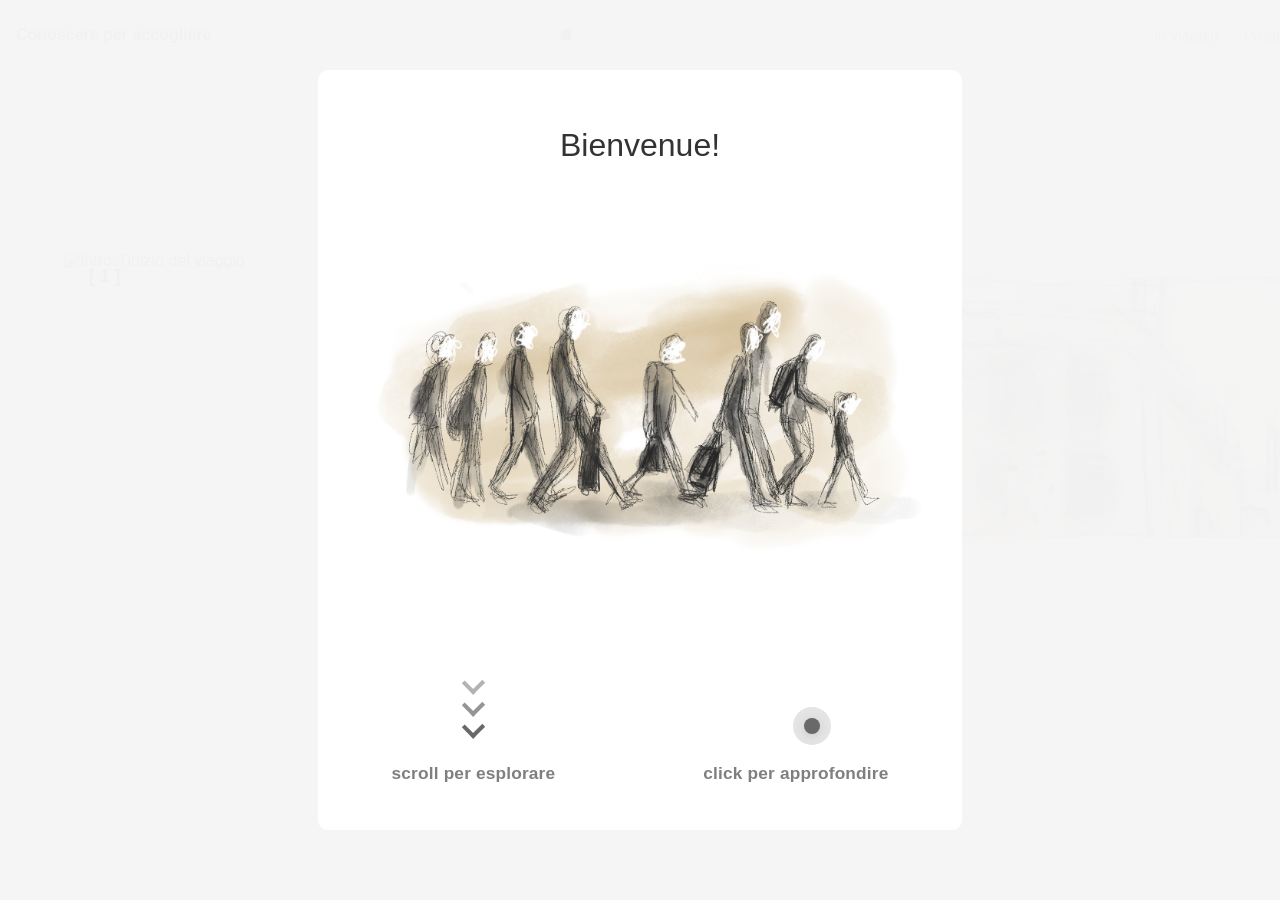
==== index.html @ 0b5544ab "aggiornamento mappe" ====
<!DOCTYPE html>
<html lang="en">
<head>

  <meta charset="UTF-8" />
  <meta name="viewport" content="width=device-width, initial-scale=1.0"/>
  <title>Conoscere per accogliere</title>
  <link rel="stylesheet" href="style.css">
 
</head>
<body>
    <!-- Onboarding overlay -->
    <div id="onboarding-overlay" class="onboarding-overlay">
        <div class="onboarding-content">
            <h2 id="onboarding-welcome" class="onboarding-welcome">Benvenuto!</h2>
            <img src="images/home/4-stereotipi.png" alt="Benvenuto" style="display:block; margin: 0; max-width: 580px; width: 100%; height: auto; opacity: 0.85;">
            <div class="onboarding-row">
                <div class="onboarding-col onboarding-col-arrows">
                    <div class="onboarding-arrows">
                        <span class="arrow"></span>
                        <span class="arrow"></span>
                        <span class="arrow"></span>
                    </div>
                    <div class="onboarding-label">scroll per esplorare</div>
                </div>
                <div class="onboarding-col onboarding-col-click">
                    <div class="onboarding-click-pulse" aria-label="Clicca sulle immagini"></div>
                    <div class="onboarding-label">click per approfondire</div>
                </div>
            </div>
            <button id="onboarding-close" class="onboarding-btn">Inizia</button>
        </div>
    </div>
    <!-- Fixed Navbar -->
    <nav class="navbar">
        <div class="navbar-content">
            <div class="navbar-logo" id="navbar-logo">Conoscere per accogliere</div>
            <div class="navbar-dots">
                <span class="dot active" data-section="0"></span>
                <span class="dot" data-section="1"></span>
                <span class="dot" data-section="2"></span>
                <span class="dot" data-section="3"></span>
                <span class="dot" data-section="4"></span>
                <span class="dot" data-section="5"></span>
                <span class="dot" data-section="6"></span>
                <span class="dot" data-section="7"></span>
                <span class="dot" data-section="8"></span>
                <span class="dot" data-section="9"></span>
            </div>
            <div class="navbar-links">
                <a href="storia.html">In viaggio</a>
                <a href="about.html">Progetti</a>
            </div>
        </div>
    </nav>

 <!-- MAIN CONTAINER -->
     <div class="outer-container">
        <div class="horizontal-wrapper" id="horizontal-sections">

            <!-- Sezione iniziale: Welcome/Home -->
            <section>
                <div class="parallax-container">
                     <div class="img-label-wrap img-0-intro-wrap">
                        <img src="images/home/0-intro-a.png" alt="Intro: l'inizio del viaggio" class="img-home img-2-intro">
                        <span class="modal-number2">[ 1 ]</span>
                    </div>
                    <img src="images/home/0-intro-c.png" alt="Intro: l'inizio del viaggio" class="img-0-intro-b">
                    <img src="images/home/0-intro-d.png" alt="Intro: l'inizio del viaggio" class="img-0-intro-c">
                </div>
            </section>
            <!-- First section: Intro -->

            <section>
                <div class="parallax-container">
                    
                    <div class="img-label-wrap img-1-intro-wrap">
                        <video src="images/home/1-intro.mp4" alt="Intro: l'inizio del viaggio" class="img-home img-1-intro" id="island-square" style="transform: scaleX(-1);" autoplay loop muted playsinline></video>
                        <span class="modal-number1">[ 2 ]</span>
                    </div>
                    <div class="img-label-wrap img-3-intro-wrap">
                        <img src="images/home/2b-intro.png" alt="Intro: l'inizio del viaggio" class="img-home img-3-intro">
                        <span class="modal-number2">[ 3 ]</span>
                    </div>
                      <img src="images/home/3b-intro.png" alt="Intro: l'inizio del viaggio" class="img-home img-3b-intro">
                </div>
            </section>
            
            <!-- Second section: Pregiudizi e stereotipi -->

            <section>
                <div class="parallax-container">
                      <img src="images/home/4a-stereotipi.png" alt="Stereotipi, pregiudizi e discriminazioni" class="img-4a-stereotipi">
                    <div class="img-label-wrap img-5-stereotipi-wrap">
                        <img src="images/home/5-stereotipi.png" alt="Stereotipi, pregiudizi e discriminazioni" class="img-home img-5-stereotipi" style="transform: scaleY(1.05);">
                        <span class="modal-number5">[ 5 ]</span>
                    </div>
                    <div class="img-label-wrap img-4-stereotipi-wrap">
                        <div class="clickable-center" tabindex="0" aria-label="Apri stereotipi"></div>
                        <img src="images/home/4-stereotipi.png" alt="Stereotipi, pregiudizi e discriminazioni" class="img-home img-4-stereotipi">
                        <span class="modal-number4">[ 4 ]</span>
                    </div>
                    
                </div>
            </section>

            <!-- Third section: potere del passaporto -->

            <section>
                <div class="parallax-container">
                    <div class="img-label-wrap img-6-passaporto-wrap" id="square-6">
                        <img src="images/home/6-passaporto.png" alt="Il potere del passaporto" class="img-home img-6-passaporto">
                        <span class="modal-number5">[ 6 ]</span>
                    </div>
                    <div class="img-label-wrap img-7-passaporto-wrap" id="square-7">
                        <img src="images/home/7-passaporto.png" alt="Il potere del passaporto" class="img-home img-6-passaporto">
                        <span class="modal-number5">[ 7 ]</span>
                    </div>
                </div>
            </section>

            <!-- Fourth section: Rotte verso l'europa -->

            <section>
                
                    <div class="parallax-container">
                    <div class="img-label-wrap img-8-rotte-wrap" id="square-8">
                        <img src="images/home/8-rotte.png" alt="Rotte migratorie verso l'Italia" class="img-home img-8-rotte">
                        <span class="modal-number5">[ 8 ]</span>
                    </div>
                    <div class="img-label-wrap img-9-rotte-wrap" id="square-9">
                        <img src="images/home/9-rotte.png" alt="Rotte migratorie verso l'Italia" class="img-home img-9-rotte">
                        <span class="modal-number5">[ 9 ]</span>
                    </div>
                 <img src="images/home/9b-rotte.png" alt="Stereotipi, pregiudizi e discriminazioni" class="img-9b-rotte"> </div>
            </section>

            <!-- Fifth section: Divisione del mare -->

            <section>
                <div class="parallax-container">
                                    <div class="img-label-wrap img-10-mare-wrap">
                                                <div class="clickable-center" id="mare-center-overlay" tabindex="0" aria-label="Apri divisione mare"></div>
                                                <img src="images/home/10-mare.png" alt="Divisione del mare e zone SAR" class="img-home img-10-mare">
                                                <span class="modal-number10">[ 10 ]</span>
                                        </div>
                </div>
            </section>

            <!-- Sixth section: tipologie di protezioni -->

             <section>
                <div class="parallax-container">
                   
                    <div class="interactive-square square-8" id="square-13">
                        <span style="display: flex; align-items: center; justify-content: center; height: 100%; font-size: 1em;">[ 13 ]</span>
                    </div>
                    <h1>[ Richiesta asilo e tipologie di protezioni ]</h1>
                </div>
            </section>
            
            <!-- Seventh section: Il sistema di accoglienza in Italia -->

            <section>
                <div class="parallax-container">
                    <div class="interactive-square square-6" id="square-14">
                        <span style="display: flex; align-items: center; justify-content: center; height: 100%; font-size: 1em;">[ 14 ]</span>
                    </div>
                    <div class="interactive-square square-7" id="square-15">
                        <span style="display: flex; align-items: center; justify-content: center; height: 100%; font-size: 1em;">[ 15 ]</span>
                    </div>
    
                    <h1>[ Il sistema di accoglienza in Italia ]</h1>
                </div>
            </section>

            <!-- Eighth section: Professionisti dell'accoglienza -->

            <section>
                <div class="parallax-container">
                    <div class="interactive-square square-9" id="square-16">
                        <span style="display: flex; align-items: center; justify-content: center; height: 100%; font-size: 1em;">[ 16 ]</span>
                    </div>
                    <div class="interactive-square square-8" id="square-17">
                        <span style="display: flex; align-items: center; justify-content: center; height: 100%; font-size: 1em;">[ 17 ]</span>
                    </div>
    
                    <h1>[ Professionisti dell'accoglienza ]</h1>
                </div>
            </section>

            <!-- Ninth section: MSNA -->

           <section>
                <div class="parallax-container">
                    <div class="interactive-square square-6" id="square-18">
                        <span style="display: flex; align-items: center; justify-content: center; height: 100%; font-size: 1em;">[ 18 ]</span>
                    </div>
                    <div class="interactive-square square-7" id="square-19">
                        <span style="display: flex; align-items: center; justify-content: center; height: 100%; font-size: 1em;">[ 19 ]</span>
                    </div>
    
                    <h1>[ MSNA ]</h1>
                </div>
            </section>
            
        </div>
     </div> 

    <!-- MODAL BOXES -->
     
    <!-- Desert Island Modal (square 1) -->
    <div id="islandModal" class="island-modal">
    <div class="island-content">
         <span class="modal-number-in">[ 2 ] Prepararsi al viaggio </span>
        <span class="island-close">&times;</span>
        <h2 >Cosa porteresti con te se dovessi partire per un'isola deserta?</h2>
        <div class="postit-container">
            <img src="images/post-it/1.1.webp" class="postit" alt="Post-it 1">
            <img src="images/post-it/1.2.webp" class="postit" alt="Post-it 2">
            <img src="images/post-it/1.3.webp" class="postit" alt="Post-it 3">
            <img src="images/post-it/1.4.webp" class="postit" alt="Post-it 1">
            <img src="images/post-it/1.5.webp" class="postit" alt="Post-it 2">
            <img src="images/post-it/1.6.webp" class="postit" alt="Post-it 3">
            <img src="images/post-it/1.7.webp" class="postit" alt="Post-it 1">
            <img src="images/post-it/1.8.webp" class="postit" alt="Post-it 2">
            <img src="images/post-it/1.9.webp" class="postit" alt="Post-it 3">
             <img src="images/post-it/1.10.webp" class="postit" alt="Post-it 1">
            <img src="images/post-it/1.11.webp" class="postit" alt="Post-it 2">
            <img src="images/post-it/1.12.webp" class="postit" alt="Post-it 3">
            <img src="images/post-it/1.13.webp" class="postit" alt="Post-it 1">
            <img src="images/post-it/1.14.webp" class="postit" alt="Post-it 2">
            <img src="images/post-it/1.15.webp" class="postit" alt="Post-it 3">
            <img src="images/post-it/1.16.webp" class="postit" alt="Post-it 1">
            <img src="images/post-it/1.17.webp" class="postit" alt="Post-it 2">
            <img src="images/post-it/1.18.webp" class="postit" alt="Post-it 3">
             <img src="images/post-it/1.19.webp" class="postit" alt="Post-it 1">
            <img src="images/post-it/1.20.webp" class="postit" alt="Post-it 2">
            <img src="images/post-it/1.21.webp" class="postit" alt="Post-it 3">
            <img src="images/post-it/1.22.webp" class="postit" alt="Post-it 1">
            <img src="images/post-it/1.23.webp" class="postit" alt="Post-it 2">
            <img src="images/post-it/1.24.webp" class="postit" alt="Post-it 3">
        </div>
        <div class="modal-note">
            Con la partecipazione delle classi del Liceo di Monza, anno 2025
        </div>
    </div>
    </div>
    </div>

 <!-- Quiz Modal (square 2) -->
    <div id="quizModal" class="quiz-modal">
        <div class="quiz-content">
            <span class="modal-number-in" id="quiz-modal-number-in">[ 1 ] Prepararsi al viaggio </span>
            <span class="quiz-close">&times;</span>
            
            <!-- Slide 0: Intro -->
            <div class="quiz-slide" data-slide="0">
                <h2>Prima di partire...</h2>
                <p style="font-size: 1.2em; margin: 30px 0;">Quante cose sai sulle migrazioni in Italia?</p>
                <button class="quiz-start-btn" id="quiz-start">Mettiti alla prova</button>
            </div>
            
            <!-- Slide 1 -->
            <div class="quiz-slide" data-slide="1" style="display: none;">
                <p>Indovina:</p>
                <h2>Quanti sono gli stranieri che vivono in Italia?</h2>
                
                <div class="quiz-options">
                    <button class="quiz-option" data-answer="wrong">1 milione</button>
                    <button class="quiz-option" data-answer="correct">5 milioni</button>
                    <button class="quiz-option" data-answer="wrong">10 milioni</button>
                    <button class="quiz-option" data-answer="wrong">15 milioni</button>
                </div>
                <div class="quiz-feedback"></div>
            </div>

            <!-- Slide 2 -->
            <div class="quiz-slide" data-slide="2" style="display: none;">
                <p>Indovina:</p>
                <h2>Quali sono le tre nazionalità prevalenti?</h2>
                <div class="quiz-options">
                    <button class="quiz-option" data-answer="correct">Romania, Albania, Marocco</button>
                    <button class="quiz-option" data-answer="wrong">Cina, India, Pakistan</button>
                    <button class="quiz-option" data-answer="wrong">Tunisia, Egitto, Nigeria</button>
                    <button class="quiz-option" data-answer="wrong">Ucraina, Polonia, Bulgaria</button>
                </div>
                <div class="quiz-feedback"></div>
            </div>

            <!-- Slide 3 -->
            <div class="quiz-slide" data-slide="3" style="display: none;">
                <p>Indovina:</p>
                <h2>Età media e genere prevalente?</h2>
                <div class="quiz-options">
                    <button class="quiz-option" data-answer="correct">35 anni, equilibrio tra maschi e femmine</button>
                    <button class="quiz-option" data-answer="wrong">25 anni, prevalentemente maschi</button>
                    <button class="quiz-option" data-answer="wrong">45 anni, prevalentemente femmine</button>
                    <button class="quiz-option" data-answer="wrong">30 anni, prevalentemente maschi</button>
                </div>
                <div class="quiz-feedback"></div>
            </div>

            <!-- Slide 4 -->
            <div class="quiz-slide" data-slide="4" style="display: none;">
                <p>Indovina:</p>
                <h2>Qual è la religione prevalente?</h2>
                <div class="quiz-options">
                    <button class="quiz-option" data-answer="correct">Cristiana Ortodossa</button>
                    <button class="quiz-option" data-answer="wrong">Musulmana</button>
                    <button class="quiz-option" data-answer="wrong">Cattolica</button>
                    <button class="quiz-option" data-answer="wrong">Buddhista</button>
                </div>
                <div class="quiz-feedback"></div>
            </div>

            <!-- Navigation -->
            <div class="quiz-navigation" style="display: none;">
                <button class="quiz-nav-btn" id="quiz-prev" disabled>←</button>
                <span class="quiz-progress"><span id="quiz-current">1</span> / 4</span>
                <button class="quiz-nav-btn" id="quiz-next">→</button>
                <a href="storia.html#section-0" class="stereotipi-btn quiz-link" id="quiz-link" style="display: none; pointer-events: none; opacity: 0.3;">Scopri di più</a>
            </div>
        </div>
    </div>    

    <!-- Video Bagagli Modal (square 3) -->
    <div id="videoModal2" class="video-modal">
        <div class="video-content">
            <div class="video-header-overlay"></div>
             <span class="modalvideo-number-in">[ 3 ] Prepararsi al viaggio </span>
            <h2 class="video-title">Bagagli a mano</h2>
            <span class="video-close-2">&times;</span>
            <div class="custom-play-button" id="custom-play-bagagli">
                <svg width="80" height="80" viewBox="0 0 80 80">
                    <circle cx="40" cy="40" r="38" fill="rgba(255,255,255,0.9)" stroke="rgba(0,0,0,0.3)" stroke-width="2"/>
                    <polygon points="32,24 32,56 56,40" fill="#333"/>
                </svg>
            </div>
            <video id="bagagli-video" controls>
                <source src="video/bagagli a mano.mp4" type="video/mp4">
                Il tuo browser non supporta il tag video.
            </video>
        </div>
    </div>

    <!-- Stereotipi Modal (square 4) -->
    <div id="stereotipiModal" class="stereotipi-modal">
        <div class="stereotipi-content">
            <div class="modal-header">
                                <span id="stereotipi-header-left" style="display: flex; align-items: center; min-width: 90px;">
                                    <span id="stereotipi-modal-number" class="modal-number-in">[ 4 ] Stereotipi, pregiudizi, discriminazioni </span>
                                    <button id="stereotipi-back-btn" class="back-btn">← Indietro</button>
                                </span>
                               
                                <span class="stereotipi-close">&times;</span>
            </div>
            <!-- Slide 1 -->
            <div class="stereotipi-slide" data-slide="0">
                <div id="pregiudizi-slideshow" style="width: 100%; max-width: 800px; margin: auto; display: flex; flex-direction: column; align-items: center;">
                        <img id="pregiudizi-slideshow-img" src="images/home-slideshows/2.1.webp" alt="Stereotipi, pregiudizi, discriminazioni" style="width: 100%; max-width: 800px; display: block;">
                    </div>
                <div class="stereotipi-buttons">
                    <button class="stereotipi-btn" id="stereotipi-prova">Mettiti alla prova</button>
                    <a href="storia.html#section-1" class="stereotipi-btn stereotipi-link">Scopri di più</a>
                </div>
            </div>
            
            <!-- Slide 2: Cards sfogliabili -->
            <div class="stereotipi-slide" data-slide="1" style="display: none;">
                                <h2 class="stereotipi-cards-title">Stereotipi, pregiudizi, discriminazioni: riguardano anche te?</h2>
                                <div class="stereotipi-audio-instruction" style="margin-bottom: 18px;">
                                    <div style="display: flex; flex-direction: column; align-items: center; justify-content: center; margin-bottom: 18px;">
                                        <div style="color: #222; font-size: 1em; font-weight: 500; margin-bottom: 8px; text-align: center;">
                                            <br>Ascolta l’audio prima di proseguire</div>
                                        <audio id="stereotipi-audio" src="audio/istruzioni-stereotipi.wav" controls style="width: 320px; margin: 0 auto; background: transparent; border-radius: 0;"></audio>
                                    </div>
                                </div>
                <div class="cards-carousel">
                    <button class="carousel-btn" id="carousel-prev">
                        <span class="carousel-arrow carousel-arrow-left"></span>
                    </button>
                    <div class="card" id="carousel-card">
                        <div class="card-rectangles">
                            <div class="card-rect card-rect-1">
                                <h3 id="carousel-title">Card 1 - Titolo Placeholder</h3>
                            </div>
                            <div class="card-rect card-rect-2">
                                <textarea class="carousel-textarea" data-rect="2" placeholder="Scrivi qui il tuo pensiero..." rows="3"></textarea>
                            </div>
                            <div class="card-rect card-rect-3">
                                <textarea class="carousel-textarea" data-rect="3" placeholder="Scrivi qui il tuo pensiero..." rows="3"></textarea>
                            </div>
                            <div class="card-rect card-rect-4">
                                <textarea class="carousel-textarea" data-rect="4" placeholder="Scrivi qui il tuo pensiero..." rows="3"></textarea>
                            </div>
                        </div>
                        <!-- textarea ora solo nei riquadri colorati -->
                    </div>
                    <button class="carousel-btn" id="carousel-next">
                        <span class="carousel-arrow carousel-arrow-right"></span>
                    </button>
                </div>
                
            </div>
        </div>
    </div>

<!-- Video Stereotipi Modal (square 5)-->
    <div id="videoModal" class="video-modal">
        <div class="video-content">
            <div class="video-header-overlay"></div>
            <span class="modalvideo-number-in">[ 5 ] Stereotipi, pregiudizi e discriminazioni </span>
            <h2 class="video-title">Oltre la maschera</h2>
            <span class="video-close">&times;</span>
            <div class="custom-play-button" id="custom-play-stereotipi">
                <svg width="80" height="80" viewBox="0 0 80 80">
                    <circle cx="40" cy="40" r="38" fill="rgba(255,255,255,0.9)" stroke="rgba(0,0,0,0.3)" stroke-width="2"/>
                    <polygon points="32,24 32,56 56,40" fill="#333"/>
                </svg>
            </div>
            <video id="stereotipi-video" controls>
                <source src="video/stereotipi.mp4" type="video/mp4">
                Il tuo browser non supporta il tag video.
            </video>
        </div>
    </div>

    <!-- Viaggio Modal (square 6) -->
    <div id="viaggioModal" class="island-modal">
        <div class="island-content">
            <span class="viaggio-close">&times;</span>
            <span class="modal-number-in">[ 6 ] Il potere del passaporto </span>
            <h2>Che cosa porta con sé chi intraprende questo viaggio?</h2>
            <div class="postit-container">
       <img src="images/post-it/2.1.webp" class="postit" alt="Post-it 1">
            <img src="images/post-it/2.2.webp" class="postit" alt="Post-it 2">
            <img src="images/post-it/2.3.webp" class="postit" alt="Post-it 3">
            <img src="images/post-it/2.4.webp" class="postit" alt="Post-it 1">
            <img src="images/post-it/2.5.webp" class="postit" alt="Post-it 2">
            <img src="images/post-it/2.6.webp" class="postit" alt="Post-it 3">
            <img src="images/post-it/2.7.webp" class="postit" alt="Post-it 1">
            <img src="images/post-it/2.8.webp" class="postit" alt="Post-it 2">
            <img src="images/post-it/2.9.webp" class="postit" alt="Post-it 3">
             <img src="images/post-it/2.10.webp" class="postit" alt="Post-it 1">
            <img src="images/post-it/2.11.webp" class="postit" alt="Post-it 2">
            <img src="images/post-it/2.12.webp" class="postit" alt="Post-it 3">
            <img src="images/post-it/2.13.webp" class="postit" alt="Post-it 1">
            <img src="images/post-it/2.14.webp" class="postit" alt="Post-it 2">
            <img src="images/post-it/2.15.webp" class="postit" alt="Post-it 3">
            <img src="images/post-it/2.16.webp" class="postit" alt="Post-it 1">
            <img src="images/post-it/2.17.webp" class="postit" alt="Post-it 2">
           
             <img src="images/post-it/2.19.webp" class="postit" alt="Post-it 1">
            <img src="images/post-it/2.20.webp" class="postit" alt="Post-it 2">
            <img src="images/post-it/2.21.webp" class="postit" alt="Post-it 3">
            <img src="images/post-it/2.22.webp" class="postit" alt="Post-it 1">
            <img src="images/post-it/2.23.webp" class="postit" alt="Post-it 2">
            
    </div>
     <div class="modal-note">
            Con la partecipazione delle classi xxx del Liceo xxx di Monza, anno 2025
        </div>
        </div>
    </div>

    <!-- Passaporto Modal (square 7) -->
    <div id="passaportoModal" class="passaporto-modal">
        <div class="passaporto-content">
            <span class="modal-number-in">[ 7 ] Il potere del passaporto </span>
            <span class="passaporto-close">&times;</span>
            <h2>Il potere del passaporto</h2>
            <div class="passaporto-body">
                <img src="images/passport.png" alt="Passport" class="passaporto-image">
                <div class="passaporto-buttons">
                    <a href="https://www.passportindex.org/byRank.php" target="_blank" class="passaporto-btn">Esplora le diseguaglianze</a>
                    <a href="storia.html#section-2" class="passaporto-btn">Scopri di più</a>
                </div>
            </div>
        </div>
    </div>

    <!-- Rotte Modal (square 8) -->
    <div id="rotteModal" class="stereotipi-modal" style="display:none;">
        <div class="stereotipi-content">
            <span class="modal-number-in">[ 8 ] Rotte migratorie verso l'Italia </span>
            <span class="rotte-close">&times;</span>
            <div id="rotteModal-content">
                <h2><br></h2>
                <div id="rottemigratorie-slideshow" style="width: 100%; max-width: 800px; margin: auto; display: flex; flex-direction: column; align-items: center;">
                        <img id="rottemigratorie-slideshow-img" src="images/home-slideshows/8.1.webp" alt="Rotte migratorie verso l'Italia" style="width: 100%; max-width: 800px; display: block;">
                    </div>
                    <div class="stereotipi-buttons">
                  <a href="storia.html#section-3" class="stereotipi-btn stereotipi-link">Scopri di più</a>
                </div>
            </div>
        </div>
    </div>

    <!-- Testimonianze Modal (square 9) -->
    <div id="testimonianzeModal" class="testimonianze-modal">
        <div class="testimonianze-content">
            <div class="testimonianze-header-switch" style="margin-top: -20px;">
                <span class="modal-number-in" id="testimonianze-modal-number">[ 9 ] Rotte migratorie verso l'Italia </span>
                <button class="back-btn" id="testimonianza-back" style="display:none;">← Indietro</button>
            </div>
            <span class="testimonianze-close">&times;</span>
            <h2>Voci e testimonianze di viaggio</h2>
            <div class="flags-container">
                <img src="images/flags/bangladesh.png" class="flag-img" alt="Bangladesh" data-country="bangladesh">
                <img src="images/flags/ghana.png" class="flag-img" alt="Ghana" data-country="ghana">
                <img src="images/flags/pakistan.png" class="flag-img" alt="Pakistan" data-country="pakistan" style="border: 1px solid #ddd;">
                <img src="images/flags/syria.webp" class="flag-img" alt="Syria" data-country="syria">
                <img src="images/flags/ukraine.png" class="flag-img" alt="Ukraine" data-country="ukraine">
            </div>
            <div class="testimonianza-view" id="testimonianza-view" style="display: none;">
                <div class="testimonianza-flag-top" id="testimonianza-flag-top"></div>
                <div class="testimonianza-text" id="testimonianza-text"></div>
            </div>
            
            <!-- Testi delle testimonianze -->
            <div class="testimonianze-data" style="display: none;">
                <div data-country="syria">
                    <img src="images/flags/syria.webp" style="width: 120px; display: block; margin: 0 auto 20px auto;">
                    <p><br>Mi chiamo Ali, ho 27 anni vengo da una piccola città della Siria del sud. Non torno nel mio Paese da quando è scoppiata la guerra civile: mi ero appena diplomato, a causa del conflitto avrei dovuto arruolarmi nell'esercito, ma non volendo prendere parte a uno scontro fratricida ho deciso che l'unica opzione che avevo era partire.</p>
                    <p>Io e la mia famiglia ci siamo rifugiati in Libano, lì ho fatto per anni il cameriere e altri lavori simili, ho provato anche ad ottenere un visto per lasciare il paese, ma nessuna ambasciata mi ha mai risposto: ho chiesto a Germania, Francia, Canada e Australia. Nulla.</p>
                    <p>Dopo l'esplosione al porto di Beirut nel 2020 la situazione economica nel paese è peggiorata molto, così ho deciso di partire di nuovo con mio fratello minore e siamo andati in Iraq. E quando ho raccolto abbastanza soldi per effettuare il viaggio verso l'Europa, siamo andato in Libia. Siamo passati per la Libia perché avevo provato tutte le vie legali senza successo e non potevo più aspettare.</p>
                    <p>In Libia abbiamo passato un anno terribile: siamo stati picchiati, torturati, venduti come merce da un gruppo di milizie all'altro. In Libia ogni straniero è visto come una merce per i trafficanti: riducendo le persone in condizioni di schiavitù, lucrano sulla pelle di migliaia di migranti in cerca di un futuro migliore.</p>
                    <p>La prima volta che abbiamo provato ad attraversare il Mediterraneo le milizie libiche ci hanno fermato dopo poche ore di navigazione, ci hanno riportati indietro e rinchiusi in prigione dove ci hanno torturato per estorcerci soldi.</p>
                    <p>Nostro padre ci ha messo alcuni mesi per raccogliere i 2 mila dollari a testa necessari per liberarci. Dato che le guardie organizzavano anche le partenze per l'Europa, aggiungendo altri soldi è riuscito a garantirci un secondo tentativo di traversata. A condizione, però, che io e mio fratello fossimo su due barche diverse, per aumentare le possibilità che almeno uno dei due arrivasse in Europa.</p>
                    <p>Sapevo quanto fosse pericoloso ma a quel punto non potevo tirarmi indietro. Abbiamo navigato per circa 20 ore, poi abbiamo finito il carburante e abbiamo iniziato ad imbarcare acqua. Non pensavo che ce l'avremmo fatta.</p>
                    <p>Io e le altre persone sulla mia barca siamo stati salvati da una nave di una ONG Europea, ora spero che anche mio fratello minore riesca ad approdare in Europa.</p>
                </div>
                
                <div data-country="bangladesh">
                    <img src="images/flags/bangladesh.png" style="width: 120px; display: block; margin: 0 auto 20px auto;">
                    <p><br>Mi chiamo Faisal, ho 21 anni, sono uno studente e vengo da Dhaka, la capitale del Bangladesh. Nel mio Paese ci sono molti problemi in questo momento: il costo della vita, la libertà di espressione e la difficoltà ad avere un'educazione universitaria. Per questo molti studenti, come me, stanno andando via per tentare una carriera altrove.</p>
                    <p>Io avevo degli ottimi risultati negli studi, ma non riuscivo a vedere un futuro lavorativo per me in Bangladesh. A Dhaka non si riesce a trovare lavoro e i salari sono così bassi che permettono a malapena di comprare da mangiare, c'è molta disuguaglianza nel Paese. Chi ha i mezzi per andarsene lo fa, chi non li ha scende in strada a protestare. In entrambi i casi rischiamo la nostra vita lottando per un futuro migliore, per noi e le nostre famiglie.</p>
                    <p>I miei familiari all'inizio non erano contenti di vedermi andare via, ma poi hanno capito che era la cosa giusta da fare.</p>
                    <p>Da Dhaka sono andato prima a Dubai, poi in Egitto e infine in Libia perché un conoscente mi aveva detto che avrei trovato facilmente un lavoro, che la vita costava poco e avrei avuto un buono stipendio.</p>
                    <p>Lì ho capito in poco tempo come funzionano le cose per gli stranieri: chiunque passi dalla Libia senza essere libico viene sfruttato e discriminato.</p>
                    <p>Arrivato in Libia, insieme ad altre persone del mio Paese sono stato portato in un capannone fuori da Bengasi; ci hanno detto che avremmo iniziato a lavorare ma che saremmo stati pagati dopo tre mesi di lavoro.</p>
                    <p>Allo scadere di questo periodo, mi hanno detto che non mi avrebbero pagato e che dovevo andarmene se non volevo che mi facessero del male. Ho capito che chi mi aveva convito a partire veniva pagato dai libici per far arrivare persone dal Bangladesh e sfruttarle.</p>
                    <p>Non potevo restare in un Paese dove la violenza è usata al posto della legge. Ci ho messo tre mesi per farmi mandare dalla mia famiglia i soldi necessari per pagare il viaggio in mare.</p>
                    <p>Vorrei riuscire a raggiungere mio zio che vive a Roma, continuare i miei studi e prendere una laurea in fisica. So che sarà molto difficile ma ci metterò tutto me stesso per farcela. Per ora, l'importante è che sono al sicuro.</p>
                </div>
                
                <div data-country="ghana">
                    <img src="images/flags/ghana.png" style="width: 120px; display: block; margin: 0 auto 20px auto;">
                    <p><br>Mi chiamo Glory, ho 19 anni. Sono partita dal Ghana circa un anno fa insieme a una mia amica. Il Ghana è un bellissimo Paese ma ha molti problemi da risolvere. Ero stata minacciata da un uomo e avevo paura di restare nella mia città. La mia famiglia era preoccupata, avevano paura che lui mi avrebbe fatto del male.</p>
                    <p>Un'amica mi ha convinta a partire, non so se ce l'avrei fatta da sola.</p>
                    <p>Ce ne siamo andate senza dire niente a nessuno. Non sanno che sono qui adesso, come io non sapevo dove sarei andata dopo aver lasciato il Ghana. Sapevo solo che dovevo attraversare il deserto per lasciare i miei problemi alle spalle.</p>
                    <p>Sono arrivata in Tunisia passando per il deserto dell'Algeria. Durante il viaggio sono stata violentata dagli uomini che avevo pagato per portarmi in Tunisia. Succede a moltissime donne.</p>
                    <p>In Tunisia la situazione è drammatica. A Sfax i migranti subsahariani come me vengono trattati in modo ignobile, non ci vendono cibo o acqua, non ci affittano case, ci rubano i soldi e gli oggetti, ci picchiano. Ho ancora tante cicatrici sul corpo.</p>
                    <p>In Tunisia ho raccolto i soldi per il viaggio in mare. In quei mesi non ho mai potuto andare da un dottore perché ero senza documenti.</p>
                    <p>Spero che in Europa io e tutte le persone che sono arrivate insieme a me saremo trattati con rispetto, che avremo la possibilità di crearci una nuova vita lontano dalla paura e dall'ingiustizia.</p>
                </div>
                
                <div data-country="pakistan">
                    <img src="images/flags/pakistan.png" style="width: 120px; display: block; margin: 0 auto 20px auto; border: 1px solid #ddd;">
                    <p><br>Mi chiamo Abdel, ho 15 anni appena compiuti e sono pakistano. Ho viaggiato per tanti Paesi, ho avuto un percorso difficile per poter arrivare fin qui, però non mi sono mai arreso. Vorrei dire alla mia mamma che le voglio bene e che mi manca tanto e andrò a trovarla.</p>
                    <p>Sono sopravvissuto a the game, il crudele "gioco" degli attraversamenti tra le frontiere balcaniche. Ho viaggiato per un anno, dalla Croazia sono stato respinto 12 volte, in alcuni casi picchiato e derubato dalla polizia di frontiera. Ho camminato tanto a piedi, un mese e sei giorni dalla Bosnia, arrivando senza avere nulla da mangiare.</p>
                    <p>Se dici che sei un minorenne, non ascoltano. Quando sono arrabbiati, picchiano e basta.</p>
                    <p>Sogno spesso le violenze della polizia nei boschi della Croazia. Una volta ci hanno fatto camminare senza sosta in salita per ore, continuando a darci botte, un poliziotto si divertiva a farlo, gli altri gli dicevano di smetterla ma lui andava avanti. Un'altra volta ci hanno denudato e gettato in un fiume gelato, con le rocce che spuntavano dall'acqua. Una volta invece la polizia è arrivata, i piedi erano feriti e non siamo riusciti a scappare, avevano i cani. Quando abbiamo riprovato di nuovo a scappare, uno di noi è stato bastonato dalla polizia alla testa ed è morto sul colpo. È morto e l'hanno preso e buttato nel fiume, l'hanno buttato nel fiume, la polizia, il suo corpo non l'abbiamo ritrovato neanche noi. Eravamo in Croazia, in Unione Europea.</p>
                    <p>Avevo come meta i Paesi Bassi, ma ho scelto di rimanere qui in Italia e ora mi interessa imparare la lingua, perché dopo la lingua anche tutto il resto si può imparare. Lavorerò in un ristorante come cuoco perché sono molto bravo a cucinare, ho imparato dalla mia mamma.</p>
                </div>
                
                <div data-country="ukraine">
                    <img src="images/flags/ukraine.png" style="width: 120px; display: block; margin: 0 auto 20px auto;">
                    <p><br>Mi chiamo Marina, ho 27 anni e sono ucraina. Quando ho sentito la prima esplosione vivevamo in un appartamento al 16° piano, sul lato orientale di Kiev, vicino al fiume Niprov. Dopo aver sentito il rumore dei primi bombardamenti, con mio marito abbiamo preso nostra figlia e abbiamo passato la prima notte nel bunker. Ero spaventato a morte quando sono iniziate le esplosioni e l'intera casa tremava. Mio suocero e mia suocera non sono venuti con noi perché hanno insistito sul fatto che non era niente di grave. Durante la notte ho guardato mia figlia e mi sono accorta che era molto spaventata, ha solo 2 anni. Ho seguito il mio intuito, l'istinto. In quel momento ho deciso che all'alba avremmo lasciato Kiev.</p>
                    <p>Non avrei mai pensato che nella mia vita avrei dovuto vivere una guerra e vedermi costretta a fuggire dal mio paese che amo. Lavoravo in una panetteria vicino a casa, avevamo una vita tranquilla e felice. Adesso mi è caduto il mondo addosso.</p>
                    <p>Abbiamo viaggiato in treno da Kiev a Leopoli con solo 20 grivnia in tasca (40 centesimi di euro) perché a causa di problemi con il sistema bancario non potevamo prelevare più contanti dalla carta.</p>
                    <p>Volevamo arrivare in Polonia, ma al confine mio marito non l'hanno lasciato passare, era obbligato ad arruolarsi nell'esercito. Ero disperata, eravamo costretti a separarci, mia figlia piangeva perché non voleva lasciare il suo papà. Ma non avevamo altra scelta. Da qui ho viaggiato in treno fino in Polonia, ci ho messo molto per attraversare il confine, perché nello spazio tra Ucraina e Polonia c'è un orrore: ci sono tre posti di controllo e ogni attraversamento richiede almeno due giorni.</p>
                    <p>Quando finalmente siamo arrivate in Polonia mi sono sentita al sicuro. Ci hanno dato vestiti caldi e cibo, ci siamo riposate un po' ma sono mai riuscita a dormire bene, dai primi bombardamenti non dormo più bene.</p>
                    <p>Mia zia vive stabilmente in Italia da molti anni e lavora come badante, quindi ho deciso di raggiungerla così mi può aiutare anche con la gestione di mia figlia. Qui la vita non è semplice come prima, io non posso lavorare perché non ho i soldi per pagare l'asilo nido di mia figlia, e se mi devo occupare di lei come faccio ad andare al lavoro? Mi manca disperatamente mio marito e prego ogni giorno che non gli accada nulla.</p>
                    <p>Io voglio tornare in Ucraina, voglio crescere lì mia figlia, voglio che rincontri suo papà al più presto.</p>
                    <p>Non ho perso la speranza, tutto può essere ricostruito.</p>
                </div>
            </div>
        </div>
    </div>


    <!-- Mare Modal (square 10) -->
     <div id="mareModal" class="stereotipi-modal" style="display:none;">
        <div class="stereotipi-content">
            <span class="modal-number-in">[ 10 ] Divisione del mare e zone SAR </span>
             <span class="mare-close">&times;</span>
            <div id="rotteModal-content">
                <h2><br></h2>
                <div id="mare-slideshow" style="width: 100%; max-width: 800px; margin: auto; display: flex; flex-direction: column; align-items: center;">
                        <img id="mare-slideshow-img" src="images/home-slideshows/10.1.webp" alt="Divisione del mare" style="width: 100%; max-width: 800px; display: block;">
                    </div>
                    <div class="stereotipi-buttons">
                        <button id="mare-zones-btn" class="stereotipi-btn stereotipi-link">Esplora le zone del mare</button>
                  <a href="storia.html#section-4" class="stereotipi-btn stereotipi-link">Scopri di più</a>
                </div>
            </div>
        </div>
    </div>

    <!-- Mare Map Modal (square 11) -->
    <div id="mareMapModal" class="stereotipi-modal">
        <div class="stereotipi-content">
             <button id="mare-back-btn" class="back-btn">← Indietro</button>
            <span class="mare-map-close">&times;</span>
            <h2 style="color: #333; font-size: 1.5rem; font-weight: 300;margin-top: 0px;margin-bottom: 30px;text-align: center;"><br>Zone SAR (Search and Rescue)<br></h2>
            
            <div class="mare-modal-body">
                
                <div style="text-align: left; margin-bottom: 8px;">
                    <span id="mare-map-slider-hint" style="font-size: 1em; color: #33758C; font-style: italic; transition: color 0.3s, opacity 0.3; display: inline-block; margin-bottom: 8px;">↓ Scorri per allontanarti dalla costa</span>
                </div>
                <div id="mare-map" style="width: 100%; min-height: 550px; display: flex; flex-direction: row; align-items: stretch; position: relative;">
                    <div style="width: 70px; display: flex; align-items: flex-start; justify-content: flex-start; position: relative; margin-left: 0; background: #f4f4f4;">
                        <input type="range" id="mare-map-slider" min="1" max="7" step="1" value="7" orient="vertical" style="writing-mode: bt-lr; appearance: slider-vertical; -webkit-appearance: slider-vertical; width: 40px; height: 450px; margin-right: 10px; margin-top: 24px; direction: rtl;">
                    </div>
                    <div id="mare-map-zones" style="flex: 1; display: flex; flex-direction: column; border-radius: 18px; overflow: hidden; background: #fff;">
                        <div class="mare-map-zone" data-zone="7" style="flex: 1; min-height: 56px; display: flex; align-items: center; justify-content: center; position: relative; background: #ede3c7; border-bottom: 2px dashed #d2c29a;">
                                                        <div style="display: flex; flex-direction: column; align-items: flex-start; width: 90%;">
                                                            <span class="mare-map-zone-label" style="display: none; font-size: 1.3em; font-weight: 600; color: #33758C; text-align: left; margin-left: 0; padding-bottom: 6px; padding-top: 6px; position: static; width: 100%;">Terra</span>
                                                            </div>
                        </div>
                        <div class="mare-map-zone" data-zone="6" style="flex: 1; min-height: 56px; display: flex; padding-top:5px; padding-bottom: 10px; align-items: center; justify-content: center; position: relative; background: #DFF2EC; border-bottom: 2px solid #b7e0e5;" >
                                                        <span class="mare-map-separator-num" style="position: absolute; left: 36px; right: auto; bottom: -10px; font-size: 0.9em; color: #888; background: #fff; padding: 0 6px; border-radius: 8px; z-index: 2; font-style: italic; text-align: left;">12 miglia nautiche dalla costa</span>
                                                        <div style="display: flex; flex-direction: column; align-items: flex-start; width: 90%;">
                                                            <span class="mare-map-zone-label" style="display: none; font-size: 1.3em; font-weight: 600; color: #33758C; text-align: left; margin-left: 0; margin-bottom: 34px; position: static; width: 100%;">Acque interne</span>
                                                            <span class="mare-map-zone-desc" style="display: none; font-size: 1em; color: #33758C; text-align: left; margin-left: 0; margin-right: 0; width: 100%;"></span>
                                                        </div>
                        </div>
                        <div class="mare-map-zone" data-zone="5" style="flex: 1; min-height: 56px; display: flex; padding-top:10px; padding-bottom: 3px;align-items: center; justify-content: center; position: relative; background: #b7e0e5; border-bottom: 2px solid #7fc1c9;">
                                                        <span class="mare-map-separator-num" style="position: absolute; left: 36px; right: auto; bottom: -10px; font-size: 0.95em; color: transparent; background: transparent; padding: 0 6px; border-radius: 8px; z-index: 2; font-style: italic; text-align: right;"></span>
                                                        <div style="display: flex; flex-direction: column; align-items: flex-start; width: 90%;">
                                                            <span class="mare-map-zone-label" style="display: none; font-size: 1.3em; font-weight: 600; color: #33758C; text-align: left; margin-left: 0; margin-bottom: 4px; position: static; width: 100%;">Mare territoriale</span>
                                                            <span class="mare-map-zone-desc" style="display: none; font-size: 1em; color: #33758C; text-align: left;margin-left: 0; margin-right: 0; width: 100%;"></span>
                                                        </div>
                        </div>
                        <div class="mare-map-zone" data-zone="4" style="flex: 1; min-height: 56px; display: flex; padding-top:5px; padding-bottom: 10px;align-items: center; justify-content: center; position: relative; background: #7fc1c9; border-bottom: 2px solid #4a9cae;">
                                                        <span class="mare-map-separator-num" style="position: absolute; left: 36px; right: auto; bottom: -10px; font-size: 0.9em; color: #888; background: #fff; padding: 0 6px; border-radius: 8px; z-index: 2; font-style: italic; text-align: right;">24 miglia nautiche dalla costa</span>
                                                        <div style="display: flex; flex-direction: column; align-items: flex-start; width: 90%;">
                                                            <span class="mare-map-zone-label" style="display: none; font-size: 1.3em; font-weight: 600; color: #fff; text-align: left; margin-left: 0; margin-bottom: 4px; position: static; width: 100%;">Zona contigua</span>
                                                            <span class="mare-map-zone-desc" style="display: none; font-size: 1em; color: #fff; text-align: left;margin-left: 0; margin-right: 0; width: 100%;"></span>
                                                        </div>
                        </div>
                        <div class="mare-map-zone" data-zone="3" style="flex: 1; min-height: 56px; display: flex; padding-top:10px; padding-bottom: 3px;align-items: center; justify-content: center; position: relative; background: #4a9cae; border-bottom: 2px solid #33758C;">
                                                        <span class="mare-map-separator-num" style="position: absolute; left: 36px; right: auto; bottom: -10px; font-size: 0.95em; color: transparent; background: transparent; padding: 0 6px; border-radius: 8px; z-index: 2; font-style: italic; text-align: right;"></span>
                                                        <div style="display: flex; flex-direction: column; align-items: flex-start; width: 90%;">
                                                            <span class="mare-map-zone-label" style="display: none; font-size: 1.3em; font-weight: 600; color: #fff; text-align: left; margin-left: 0; margin-bottom: 4px; position: static; width: 100%;">Zona economica esclusiva</span>
                                                            <span class="mare-map-zone-desc" style="display: none; font-size: 1em; color: #fff; text-align: left;margin-left: 0; margin-right: 0; width: 100%;"></span>
                                                        </div>
                        </div>
                        <div class="mare-map-zone" data-zone="2" style="flex: 1; min-height: 56px; display: flex; padding-top:5px; padding-bottom: 10px;align-items: center; justify-content: center; position: relative; background: #33758C; border-bottom: 2px solid #20404a;">
                                                        <span class="mare-map-separator-num" style="position: absolute; left: 36px; right: auto; bottom: -10px; font-size: 0.9em; color: #888; background: #fff; padding: 0 6px; border-radius: 8px; z-index: 2; font-style: italic; text-align: right;">200 miglia nautiche dalla costa</span>
                                                        <div style="display: flex; flex-direction: column; align-items: flex-start; width: 90%;">
                                                            <span class="mare-map-zone-label" style="display: none; font-size: 1.3em; font-weight: 600; color: #fff; text-align: left; margin-left: 0; margin-bottom: 4px; position: static; width: 100%;">Piattaforma continentale</span>
                                                            <span class="mare-map-zone-desc" style="display: none; font-size: 1em; color: #fff; text-align: left;margin-left: 0; margin-right: 0; width: 100%;"></span>
                                                        </div>
                        </div>
                        <div class="mare-map-zone" data-zone="1" style="flex: 1; min-height: 56px; display: flex; padding-top:10px; padding-bottom: 10px;align-items: center; justify-content: center; position: relative; background: #20404a;">
                                                        <div style="display: flex; flex-direction: column; align-items: flex-start; width: 90%;">
                                                            <span class="mare-map-zone-label" style="display: none; font-size: 1.3em; font-weight: 600; color: #fff; text-align: left; margin-left: 0; margin-bottom: 4px; position: static; width: 100%;">Acque internazionali</span>
                                                            <span class="mare-map-zone-desc" style="display: none; font-size: 1em; color: #fff; text-align: left; margin-left: 0; margin-right: 0; width: 100%;"></span>
                                                        </div>
                        </div>
                    </div>
                </div>
                <div style="margin-top: 38px;">
                    
                </div>
            </div>
        </div>
    </div>

    <!-- Richiesta Asilo Modal (square 12) -->
    <div id="richiestaAsiloModal" class="stereotipi-modal">
                <div class="stereotipi-content richiesta-asilo-timeline-wrap">
                        <span class="richiesta-asilo-close">&times;</span>
                        <h2 class="richiesta-asilo-timeline-title">Il percorso per chiedere asilo e protezione</h2>
                        <div class="richiesta-asilo-timeline">
                                <div style="display: flex; flex-direction: row; align-items: flex-start;">
                                    <div style="display: flex; flex-direction: column; align-items: flex-end; margin-right: 16px;">
                                        <button class="timeline-arrow timeline-arrow-up" id="timeline-arrow-up" aria-label="Vai su" style="margin-bottom: 8px;">▲</button>
                                        <button class="timeline-arrow timeline-arrow-down" id="timeline-arrow-down" aria-label="Vai giù">▼</button>
                                    </div>
                                    <div class="timeline-steps" id="timeline-steps" style="flex: 1;">
                                        <!-- Steps generati da JS -->
                                    </div>
                                </div>
                        </div>
                        <div style="margin-top: 18px; text-align: center;">
                                <a href="storia.html#section-5" class="stereotipi-btn stereotipi-link" style="margin: 0 auto;">Scopri di più</a>
                        </div>
                </div>
    </div>

  <!-- Protezione maschere Modal (square 13) -->
            <div id="protezioniSlideshowModal" class="vertical-modal">
                <div class="vertical-content">
                    <span class="modal-number-in">[ 11 ] Richiesta di asilo e tipologie di protezione </span>
                    <span class="protezioni-slideshow-close">&times;</span>
                    
                    <div id="protezioni-slideshow" style="width: 100%; max-width: 600px; margin: 40px auto; display: flex; flex-direction: row; align-items: center; justify-content: center; gap: 74px;">
                        <img id="protezioni-slideshow-img" src="images/maschere/IMG_1080.webp" alt="Maschere" style="width: 100%; max-width: 400px; display: block; border-radius: 12px; flex-shrink: 0;">
                        <div style="display: flex; flex-direction: column; align-items: center; justify-content: flex-start; gap: 16px; flex: 1 1 440px; min-width: 260px; max-width: 540px;">
                            <h2 style="margin-top: 0px; margin-bottom: 20px; text-align: center; width: 100%;">Il percorso per chiedere protezione</h2>
                            <div style="display: flex; flex-direction: column; align-items: center; width: 100%;">
                                <div class="stereotipi-buttons" id="protezioni-slideshow-btns" style="text-align: center; margin: 0; flex-direction: column; display: flex; gap: 15px; align-items: center; width: 100%;">
                                    <button id="vedi-percorso-btn" class="stereotipi-btn stereotipi-link" type="button">Esplora le tappe</button>
                                    <a href="storia.html#section-5" class="stereotipi-btn stereotipi-link">Scopri di più</a>
                                </div>
                            </div>
                        </div>
                    </div>
                    <div id="percorso-content" style="display:none; margin-top: 18px; text-align: left;">
                        <h2 class="richiesta-asilo-timeline-title">Il percorso per chiedere asilo e protezione</h2>
                        <div class="richiesta-asilo-timeline">
                            <div style="display: flex; flex-direction: row; align-items: flex-start;">
                                <div style="display: flex; flex-direction: column; align-items: flex-end; margin-right: 16px;">
                                    <button class="timeline-arrow timeline-arrow-up" id="timeline-arrow-up-inline" aria-label="Vai su" style="margin-bottom: 8px;">▲</button>
                                    <button class="timeline-arrow timeline-arrow-down" id="timeline-arrow-down-inline" aria-label="Vai giù">▼</button>
                                </div>
                                <div class="timeline-steps" id="timeline-steps-inline" style="flex: 1;">
                                    <!-- Steps generati da JS o statici qui -->
                                </div>
                            </div>
                        </div>
                    </div>
                    </div>
                </div>
            </div>

        <!-- Accoglienza Slideshow Modal (square 14) -->
        
             
 <!-- Accoglienza Slideshow Modal -->
    <div id="accoglienzaSlideshowModal" class="stereotipi-modal" style="display:none;">
        <div class="stereotipi-content">
            <span class="modal-number-in">[ 12 ] Il sistema di accoglienza in Italia </span>
             <span class="accoglienza-slideshow-close">&times;</span>
             <div id="rotteModal-content">
                <h2><br></h2>
                <div id="accoglienza-slideshow" style="width: 100%; max-width: 800px; margin: auto; display: flex; flex-direction: column; align-items: center;">
                        <img id="accoglienza-slideshow-img" src="images/home-slideshows/12.1.webp" alt="Il sistema di accoglienza in Italia" style="width: 100%; max-width: 800px; display: block;">
                    </div>
                    <div class="stereotipi-buttons">
                  <a href="storia.html#section-6" class="stereotipi-btn stereotipi-link">Scopri di più</a>
                </div>
            </div>
        </div>
    </div>

                 <!-- Modal Mappe Italia (square 15) -->
                <div id="modalMap" class="stereotipi-modal" style="display:none;">
                        <div class="testimonianze-content" style="padding-left: 0px;">
                            <span class="modal-number-in">[ 13 ] Il sistema di accoglienza in Italia </span>
                                <span class="modal-map-close">&times;</span>
                                <div style="padding: 10px;"></div>
                                <div id="modalMap-content">
                                    <h2 id="map-modal-title"><br>Mappa dell'Italia</h2>
                                    <div style="display: flex; flex-direction: row; justify-content: center; align-items: flex-start; gap: 16px; width: 100%; max-width: 900px; margin: 30px auto 0 auto;">
                                        <div style="display: flex; flex-direction: column; align-items: flex-start; justify-content: flex-start; gap: 0; min-width: 0;">
                                            <div style="display: flex; flex-direction: row; align-items: center; gap: 8px; margin-bottom: 12px;">
                                                <button id="map-prev-btn" style="padding: 8px 18px; border-radius: 8px; border: 1px solid #111; background: transparent; color: #111; font-size: 1.2rem; cursor: pointer; transition: opacity 0.2s;">&lt;</button>
                                                <button id="map-next-btn" style="padding: 8px 18px; border-radius: 8px; border: 1px solid #111; background: transparent; color: #111; font-size: 1.2rem; cursor: pointer; transition: opacity 0.2s;">&gt;</button>
                                            <style>
                                                #map-prev-btn:hover, #map-next-btn:hover {
                                                    opacity: 0.5;
                                                }
                                            </style>
                                            </div>
                                            <div id="map-legend" style="flex: 0 0 120px; min-width: 90px; padding: 14px 12px; font-size: 1.05rem; margin-right: 0; text-align: left;"></div>
                                        </div>
                                        <div id="map-slide-container" style="flex: 1 1 640px; min-width: 0; aspect-ratio: 4/3; overflow: hidden; position: relative; height: 600px;">
                                            <iframe id="map-iframe" src="https://www.google.com/maps/d/u/0/embed?mid=192gSAsjVZanVHG1lSnr-Mq6upNCtIzA&ehbc=2E312F&noprof=1" width="100%" height="700" style="border:0; border-radius: 12px; position: absolute; top: -60px; left: 0; min-height: 550px; transition: opacity 0.3s;" allowfullscreen loading="lazy"></iframe>
                                        </div>
                                    </div>
                                    <div class="stereotipi-buttons" style="text-align: center; margin-top: 24px;">
                                       
                                    </div>
                                </div>
                        </div>
                </div>
                 <!-- Definizione slide mappa (modificabile da HTML) -->
                <div style="display:none;">
                    <div class="map-slide-data" 
                        data-title="Accoglienza in Italia" 
                        data-src="https://www.google.com/maps/d/u/0/embed?mid=192gSAsjVZanVHG1lSnr-Mq6upNCtIzA&ehbc=2E312F&noprof=1"
                        data-legend='[{"color":"#A52714","label":"Hotspot"},{"color":"#0588D1","label":"CPR"}]'>
                    </div>
                    <div class="map-slide-data" 
                                                data-title="Strutture sul territorio" 
                                                data-src="https://www.google.com/maps/d/u/0/embed?mid=1Qn8uwZILGkDwgrJvXKWzh-6gsHD8QlE&ehbc=2E312F&noprof=1"
                                                data-legend='[{"color":"#C2195B","label":"CAS (Centri Accoglienza Straordinaria) <br>"},{"color":"#0688D1","label":"SAI (Servizio Accoglienza e Integrazione) <br>"},{"color":"#F8A824","label":"Accoglienza Ucraini"}]'>
                    </div>
                </div>

    <!-- Professionisti accoglienza Modal (square 16)-->
    <div id="modal16" class="stereotipi-modal">
        <div class="stereotipi-content">
            <div class="testimonianze-header-switch" style="margin-top: -20px;">
                <span class="modal-number-in" id="modal16-modal-number">[ 14 ] I professionisti dell'accoglienza </span>
                <button class="back-btn" id="modal16-back-btn" style="display:none;">← Indietro</button>
            </div>
            <span class="professionisti-close">&times;</span>
            <h2 style="margin-top: 20 px; font-weight: 300;">Professionisti dell'accoglienza</h2>
            <div class="vertical-content" style="margin-bottom: 0px;">
                <div class="orbit-schema" style="display: flex; flex-direction: column; align-items: center; min-width: 180px; margin-bottom: 124px; height: 340px; justify-content: center;">
                    <div class="orbit-center-text" style="position: absolute; left: 50%; top: 50%; transform: translate(-50%, -50%); font-size: 1.3em; font-weight: 600; color: #33758C; text-align: center; z-index: 2; width: 220px; pointer-events: none;">Un insieme di competenze diverse</div>
                    <div class="orbit-container">
                        <div class="orbit-ball orbit-ball-1" data-role="Mediatore culturale" data-desc="Favorisce la comunicazione tra persone di culture diverse."></div>
                        <div class="orbit-ball orbit-ball-2" data-role="Assistente sociale" data-desc="Supporta le persone nei percorsi di integrazione."></div>
                        <div class="orbit-ball orbit-ball-3" data-role="Educatore" data-desc="Promuove l'autonomia e l'inclusione sociale."></div>
                        <div class="orbit-ball orbit-ball-4" data-role="Operatore legale" data-desc="Fornisce assistenza su diritti e procedure legali."></div>
                        <div class="orbit-ball orbit-ball-5" data-role="Psicologo" data-desc="Offre supporto psicologico e ascolto."></div>
                        <div class="orbit-role-info" id="orbit-role-info" style="display:none; position:absolute; left:50%; top:50%; transform:translate(-50%,-50%); background:#fff; border-radius:18px; box-shadow:0 2px 12px rgba(0,0,0,0.13); padding:32px 28px 24px 28px; z-index:10; min-width:220px; max-width:260px; text-align:center;">
                            <div id="orbit-role-title" style="font-size:1.2em; font-weight:700; color:#33758C; margin-bottom:10px;"></div>
                            <div id="orbit-role-desc" style="font-size:1em; color:#444; margin-bottom:18px;"></div>
                            <button id="orbit-role-close" class="stereotipi-btn stereotipi-link" style="padding: 8px 18px;">Chiudi</button>
                        </div>
                    </div>
                </div>
                <div id="modal16-btn-row" style="display: flex; flex-direction: row; gap: 60px; justify-content: center; align-items: center; margin-bottom: 0px;">
                    <button id="modal16-stories-btn" class="stereotipi-btn stereotipi-link" style="margin: 0;">Leggi le storie</button>
                    <a href="storia.html#section-7" class="stereotipi-btn stereotipi-link" style="margin: 0;">Scopri di più</a>
                </div>
                <div id="modal16-stories-screen" style="display:none; flex-direction:column; align-items:center; justify-content:center; min-height:180px; margin-top:18px;">
                    <div class="modal16-stories-intro">Una selezione di storie che raccontano il lavoro quotidiano dei professionisti dell’accoglienza e il suo impatto sulla vita delle persone</div>
                    <div class="modal16-stories-btns">
                        <button class="storie-btn" style="width: 320px;" data-story="1">Storia 1 – La famiglia di B.I.</button>
                        <button class="storie-btn" style="width: 320px;" data-story="2">Storia 2 – Il percorso di A.</button>
                        <button class="storie-btn" style="width: 320px;" data-story="3">Storia 3 – Il caso di P.</button>
                        <button class="storie-btn" style="width: 320px;" data-story="4">Storia 4 – Il viaggio di Y.</button>
                    </div>
                </div>
                <div style="display: flex; flex-direction: column; align-items: center; min-width: 180px;"></div>
            </div>
        </div>
    </div>

        <!-- Professionisti Accoglienza Modal (Square 17) -->
        <div id="modal17" class="stereotipi-modal" style="display:none;">
            <div class="stereotipi-content">
                <span class="link-professionisti-close">&times;</span>
                <div id="modal17-content">
                    <!-- Home: bottoni professionisti -->
                    <div id="modal17-home">
                        <h2>Scopri i professionisti</h2>
                        <div class="professionisti-buttons" style="display: flex; flex-direction: row; gap: 18px; justify-content: center; align-items: center; margin: 30px 0;">
                            <button id="btn-mediatore" style="background: none; border: none; padding: 0; cursor: pointer;">
                                <img src="images/gif/tasto1.png" alt="Mediatori culturali" style="height: 180px; width: auto; display: block;">
                            </button>
                            <button id="btn-podcast" style="background: none; border: none; padding: 0; cursor: pointer;">
                                <img src="images/gif/tasto2.png" alt="Operatori sociali" style="height: 180px; width: auto; display: block;">
                            </button>
                            <button id="btn-armentalhealth" style="background: none; border: none; padding: 0; cursor: pointer;">
                                <img src="images/gif/tasto3.png" alt="Avvocati e legali" style="height: 180px; width: auto; display: block;">
                            </button>
                        </div>
                    </div>
                    <!-- Sezione Mediatore Culturale -->
                    <div id="modal17-mediatore" style="display:none;">
                        <h2>Il mediatore culturale</h2>
                        <div style="font-size: 1.1rem; color: #444; margin-bottom: 18px; margin-top: -10px; text-align: center;">fumetto a cura degli studenti della classe y della scuola x</div>
                        <img src="images/multimedia/fiori.png" alt="Fumetto mediatore culturale" style="max-width: 100%; height: auto; margin: 30px auto; display: block;">
                        <div style="text-align: left; margin-top: 30px;">
                            <button id="btn-back-mediatore" class="stereotipi-btn">Torna indietro</button>
                        </div>
                    </div>
                    <!-- Sezione Podcast -->
                    <div id="modal17-podcast" style="display:none;">
                        <h2>Ferite Invisibili</h2>
                        <div style="font-size: 1.1rem; color: #444; margin-bottom: 18px; margin-top: -10px; text-align: center;">podcast a cura degli studenti della classe y della scuola x</div>
                        <div style="max-width: 500px; margin: 30px auto 0 auto;">
                            <div style="margin-bottom: 18px;">
                                <strong>Puntata 1</strong><br>
                                <audio controls style="width: 100%; margin-top: 4px;">
                                    <source src="images/multimedia/ferite-invisibili-1.mp3" type="audio/mpeg">
                                    Il tuo browser non supporta l'audio.
                                </audio>
                            </div>
                            <div style="margin-bottom: 18px;">
                                <strong>Puntata 2</strong><br>
                                <audio controls style="width: 100%; margin-top: 4px;">
                                    <source src="images/multimedia/ferite-invisibili-2.mp3" type="audio/mpeg">
                                    Il tuo browser non supporta l'audio.
                                </audio>
                            </div>
                            <div style="margin-bottom: 18px;">
                                <strong>Puntata 3</strong><br>
                                <audio controls style="width: 100%; margin-top: 4px;">
                                    <source src="images/multimedia/ferite-invisibili-3.mp3" type="audio/mpeg">
                                    Il tuo browser non supporta l'audio.
                                </audio>
                            </div>
                        </div>
                        <div style="text-align: left; margin-top: 30px;">
                            <button id="btn-back-podcast" class="stereotipi-btn">Torna indietro</button>
                        </div>
                    </div>
                    <!-- Sezione Armentalhealth -->
                    <div id="modal17-armentalhealth" style="display:none;">
                        <h2>Armentalhealth</h2>
                        <div style="font-size: 1.1rem; color: #444; margin-bottom: 18px; margin-top: -10px; text-align: center;">Presentazione a cura degli studenti della classe y della scuola x</div>
                        <div style="max-width: 600px; margin: 30px auto 0 auto; aspect-ratio: 1/1; position: relative;">
                            <iframe src="images/multimedia/armentalhealth.pdf" style="width: 100%; height: 100%; aspect-ratio: 1/1; border: none; border-radius: 8px; box-shadow: 0 2px 8px #0001; position: absolute; top: 0; left: 0;" allowfullscreen></iframe>
                            <div style="padding-top: 100%;"></div>
                        </div>
                        <div style="text-align: left; margin-top: 30px;">
                            <button id="btn-back-armentalhealth" class="stereotipi-btn">Torna indietro</button>
                        </div>
                    </div>
                </div>
            </div>
        </div>
        
    <!-- MSNA Modal (square 18) -->
                    <div id="msnaModal" class="testimonianze-modal">
                        <div class="testimonianze-content">
                            <span class="msna-close">&times;</span>
                            <h2>MSNA</h2>
                            <div style="margin: 30px 0; text-align: center; font-size: 1.15em; line-height: 1.5;">
                                <strong>LA TUTELA DEL MINORE STRANIERO NON ACCOMPAGNATO (MSNA)</strong><br><br>
                                PROTECTION OF UNACCOMPANIED FOREIGN MINORS<br><br>
                                PROTECTION DES MINEURS ÉTRANGERS NON ACCOMPAGNÉS (MENA)<br><br>
                                ساتھ نہ جانے والے غیر ملکی نابالغوں کا تحفظ<br><br>
                                حماية القصر غير المصحوبين
                            </div>
                            <div class="stereotipi-buttons" style="text-align: center; display: flex; gap: 16px; justify-content: center;">
                                <a href="https://www.meltingpot.org/2024/03/informazioni-senza-barriere-la-tutela-del-minore-straniero-non-accompagnato-msna/" target="_blank" class="stereotipi-btn stereotipi-link">Ascolta il podcast</a>
                                <a href="storia.html#section-8" class="stereotipi-btn stereotipi-link">Scopri di più</a>
                            </div>
                        </div>
                    </div>

        <!-- MSNA di Monza Modal (square 19) -->
        <div id="msnaMonzaModal" class="testimonianze-modal">
            <div class="testimonianze-content">
                <span class="msna-monza-close">&times;</span>
                <h2 style="margin-top: 0px; margin-bottom: 0px;">MSNA di Monza</h2>
                <div id="msna-monza-slideshow" style="width: 100%; max-width: 600px; margin: 30px auto; display: flex; flex-direction: column; align-items: center;">
                    <img id="msna-monza-img" src="images/dixit/1.webp" alt="Dixit" style="width: 100%; max-width: 400px; display: block; border-radius: 12px; box-shadow: 0 2px 8px #0002;">
                        <div class="stereotipi-buttons" style="text-align: center; margin-top: 24px;">
                            <a href="about.html" class="stereotipi-btn stereotipi-link">vieni a conoscerci</a>
                        </div>
                </div>
            </div>
        </div>

    <!-- GSAP CDN -->
     <script src="https://cdnjs.cloudflare.com/ajax/libs/gsap/3.13.0/gsap.min.js"></script>
     <script src="https://cdnjs.cloudflare.com/ajax/libs/gsap/3.13.0/ScrollTrigger.min.js"></script>
     <script src="https://cdnjs.cloudflare.com/ajax/libs/gsap/3.13.0/ScrollToPlugin.min.js"></script>

    <!-- JAVASCRIPT -->

    <script src="script.js"></script>
 
</body>
</html>
---- style.css ----
.modal16-story-view {
    width: 100%;
    max-width: 100%;
    padding-left: 0;
    padding-right: 0;
    margin-left: 0;
    margin-right: 0;
    box-sizing: border-box;
}
.modal16-story-text {
    width: 100%;
    max-width: 100%;
    padding-left: 24px;
    padding-right: 24px;
    box-sizing: border-box;
}
.modal16-story-view {
    width: 100%;
    max-width: none;
}
/* Stile per le storie del modal16 */
.modal16-story-title {
    color: #333;
    font-size: 1.5rem;
    font-family: "Open Sans", sans-serif;
    font-weight: 300;
    margin-top: 0px;
    margin-bottom: 30px;
    text-align: center;
    transition: opacity 0.3s ease;
}

.modal16-story-text {
    font-size: 1em;
    color: #444;
    margin-bottom: 22px;
    line-height: 1.6;
    /* Puoi aggiungere altre proprietà qui */
}
/* Overlay centrale invisibile per immagine 10 (mare) */
.img-10-mare-wrap {
    position: relative;
    cursor: default;
}
/* Overlay centrale invisibile per immagine 10 (mare) */
#mare-center-overlay.clickable-center {
    position: absolute;
    top: 50%;
    left: 50%;
    width: 38%;
    height: 54%;
    transform: translate(-50%, -50%);
    cursor: pointer;
    z-index: 2;
    background: transparent;
    pointer-events: auto;
}

.img-10-mare {
    cursor: default;
}


/* Assicura che i video con classe .img-home abbiano lo stesso stile delle immagini */
video.img-home {
    width: 100%;
    height: auto;
    max-width: 100%;
    display: block;
    border-radius: 0;
    object-fit: contain;
}
/* Header switch per testimonianze: scritta/indietro */
.testimonianze-header-switch {
    position: relative;
    height: 40px;
    display: flex;
    align-items: center;
}
.testimonianze-header-switch .modal-number-in {
    position: absolute;
    top: 0;
    left: 0;
    font-size: 0.9em;
    font-weight: 600;
    color: #000000;
    opacity: 0.4;
    text-align: left;
    user-select: none;
    padding-left: 2px;
}
.testimonianze-header-switch .back-btn {
    position: absolute;
    top: 0;
    left: 0;
    background: none;
    border: none;
    color: #333;
    opacity: 0.4;
    font-size: 0.9em;
    font-weight: 600;
    cursor: pointer;
    padding: 0;
    text-decoration: none;
    display: none;
}
.testimonianze-header-switch .back-btn:focus,
.testimonianze-header-switch .back-btn:hover {
    color: #333;
    opacity: 0.7;
    text-decoration: none;
}
.img-4-stereotipi-wrap .img-home {
    transition: opacity 0.8s, transform 0.8s;
}
.img-4-stereotipi-wrap .clickable-center:hover ~ .img-home,
.img-4-stereotipi-wrap .clickable-center:focus ~ .img-home {
    opacity: 0.7 !important;
    transform: scale(1.04);
    transition: opacity 0.8s, transform 0.8s;
}
/* Bottone Indietro solo nell'header del modal stereotipi */
/* Nascondi la scrollbar verticale della pagina */
    #mare-center-overlay:hover + .img-10-mare,
    #mare-center-overlay:focus + .img-10-mare,
    .img-10-mare-wrap #mare-center-overlay:hover + .img-10-mare,
    .img-10-mare-wrap #mare-center-overlay:focus + .img-10-mare {
        transform: scale(1.05) !important;
        opacity: 0.7 !important;
    }


/* ONBOARDING */
.onboarding-label {
    filter: grayscale(1) !important;
}
/* Scala di grigi per freccia animata e cerchio che pulsa nell'onboarding */
.arrow {
    filter: grayscale(1) !important;
}
.onboarding-click-pulse {
    filter: grayscale(1) !important;
}
/* Nascondi il bottone Inizia dell'onboarding */
#onboarding-close.onboarding-btn {
    display: none !important;
}
/* Onboarding layout due colonne */
.onboarding-row {
    display: flex;
    flex-direction: row;
    justify-content: center;
    align-items: flex-end;
    gap: 148px;
    margin: 28px 0 18px 0;
}
.onboarding-col {
    display: flex;
    flex-direction: column;
    align-items: center;
    justify-content: flex-start;
    min-width: 120px;
}

.onboarding-label {
    margin-top: 18px;
    font-size: 1.08em;
    color: #33758C;
    font-weight: 600;
    letter-spacing: 0.01em;
    text-align: center;
    opacity: 0.85;
}
/* Pulsante animazione click onboarding */
.onboarding-click-pulse {
    display: inline-block;
    margin-left: 32px;
    vertical-align: middle;
    width: 38px;
    height: 38px;
    border-radius: 50%;
    background: rgba(51,117,140,0.18);
    position: relative;
    box-shadow: 0 0 0 0 rgba(51,117,140,0.5);
    animation: pulse-click 1.2s infinite;
}
.onboarding-click-pulse::after {
    content: '';
    position: absolute;
    left: 50%;
    top: 50%;
    transform: translate(-50%, -50%);
    width: 16px;
    height: 16px;
    background: #33758C;
    border-radius: 50%;
    box-shadow: 0 2px 8px #33758c33;
}
@keyframes pulse-click {
    0% {
        box-shadow: 0 0 0 0 rgba(51,117,140,0.5);
    }
    70% {
        box-shadow: 0 0 0 18px rgba(51,117,140,0);
    }
    100% {
        box-shadow: 0 0 0 0 rgba(51,117,140,0);
    }
}

/* Animazione frecce onboarding */
.onboarding-arrows {
    display: flex;
    flex-direction: column;
    align-items: center;
    margin: 18px 0 10px 0;
    height: 60px;
    gap: 6px;
}
.arrow {
    display: block;
    width: 13px;
    height: 28px;
    border-left: 4px solid #33758C;
    border-bottom: 4px solid #33758C;
    transform: rotate(-45deg);
    opacity: 0.5;
    animation: arrow-move 1.2s infinite;
}
.arrow:nth-child(2) {
    animation-delay: 0.3s;
    opacity: 0.7;
}
.arrow:nth-child(3) {
    animation-delay: 0.6s;
    opacity: 1;
}
@keyframes arrow-move {
    0% { opacity: 0; transform: translateY(-10px) rotate(-45deg); }
    40% { opacity: 1; transform: translateY(0) rotate(-45deg); }
    100% { opacity: 0; transform: translateY(20px) rotate(-45deg); }
}
/* Onboarding overlay */
.onboarding-overlay {
    position: fixed;
    top: 0; left: 0; width: 100vw; height: 100vh;
    background: rgba(245,245,245,0.98);
    z-index: 9999;
    display: flex;
    align-items: center;
    justify-content: center;
    transition: opacity 0.6s;
}
.onboarding-content {
    background: #fff;
    border-radius: 10px;
    padding: 8px 32px 28px 32px;
    text-align: center;
    max-width: 940px;
    color: #333;
}
.onboarding-content h2 {
    font-size: 2em;
    margin-bottom: 18px;
    font-weight: 400;
}
.onboarding-welcome {
    display: block;
    min-height: 2.5em;
    height: 2.5em;
    line-height: 2.5em;
    transition: color 0.3s;
    /* Regola l'altezza se necessario */
}
.onboarding-content p {
    font-size: 1.15em;
    margin-bottom: 22px;
}
.onboarding-btn {
    background: #33758C;
    color: #fff;
    border: none;
    border-radius: 8px;
    padding: 10px 28px;
    font-size: 1.1em;
    font-weight: 600;
    cursor: pointer;
    box-shadow: 0 2px 8px rgba(51,117,140,0.09);
    transition: background 0.2s;
}
.onboarding-btn:hover {
    background: #7fc1c9;
}

/* IMMAGINI HOME */
/* Numero [ n ] sotto l'immagine */
.img-label-wrap {
    position: absolute;
    z-index: 3;
    display: flex;
    flex-direction: column;
    align-items: flex-start;
}
.img-label-wrap .img-home {
    position: static;
    display: block;
}
.modal-number {
    margin-top: 4px;
    font-size: 1.1em;
    font-weight: 700;
    color: #000000;
    text-align: left;
    padding-left: 2px;
}
.modal-number1 {
    margin-top: 10px;
    font-size: 1.1em;
    font-weight: 700;
    color: #000000;
    text-align: left;
 
}
.modal-number2 {
    margin-top: -4px;
    font-size: 1.1em;
    font-weight: 700;
    color: #000000;
    text-align: left;
    padding-left: 25px;
    z-index: 70;
}
.modal-number4 {
    position: absolute;
    margin-top: 54%;
    font-size: 1.1em;
    font-weight: 700;
    color: #000000;
    text-align: left;
    padding-left: 49%;
}
.modal-number5 {
    margin-top: 8px;
    font-size: 1.1em;
    font-weight: 700;
    color: #000000;
    text-align: left;
    padding-left: 10px;
}
.modal-number10 {
    margin-top: -48px;
    font-size: 1.1em;
    font-weight: 700;
    color: #000000;
    text-align: left;
    padding-left: 200px;
    z-index: 90;
}
.modal-number-in {
    position: absolute;
    top: 20px;
    left: 23px;
    font-size: 0.9em;
    font-weight: 600;
    color: #000000;
    opacity: 0.4;
    text-align: left;
    user-select: none;
    padding-left: 2px;
}


/* --- effetto all'hover (scala e opacità) --- */
.img-label-wrap .img-home {
    transition: opacity 0.8s ease, transform 0.8s ease;
}
.img-label-wrap:hover .img-home {
    opacity: 0.7;
}

/* Solo per la stereotipi 4: hover solo sul centro */
.img-4-stereotipi-wrap:hover .img-home {
    opacity: 1 !important;
}
.img-10-mare-wrap:hover .img-home {
    opacity: 1 !important;
}
.img-4-stereotipi-wrap .clickable-center:hover ~ .img-home,
.img-4-stereotipi-wrap .clickable-center:focus ~ .img-home {
    opacity: 0.7 !important;
}
.img-label-wrap {
    transition: transform 0.8s ease;
}
.img-label-wrap:hover {
    transform: scale(1.04);
    z-index: 4;
}
.img-4-stereotipi-wrap:hover {
    transform: none !important;
    z-index: 4;
}
.img-10-mare-wrap:hover {
    transform: none !important;
    z-index: 4;
}
.img-label-wrap .img-home {
    transition: opacity 0.8s ease, transform 0.8s ease;
}

/* Posizionamento personalizzato delle immagini */
.img-0-intro-wrap {
    left: 5%;
    top: 28%;
    width: 33%;
    z-index: 90;
}
.img-0-intro-b {
    left: 37%;
    top: 28%;
    width: 33%;
    z-index: 2;
}
.img-0-intro-c {
    left: 69%;
    top: 28%;
    width: 33%;
    z-index: 1;
}
.img-1-intro-wrap {
    max-width: 36%;
    top: 10%;
    left: 5%;
}
.img-2-intro-wrap {
    left: 47%;
    bottom: -4vh;
    max-width: 33vw;
}


.img-3-intro-wrap {
   top: 13%;
    right: 5.5%;
    width: 33%;
    z-index: 20;
}
.img-3b-intro {
    position: absolute;
    top: 54%;
    right: 5%;;
    width: 33vw;
    z-index: 1;
    pointer-events: none;
}
.img-4a-stereotipi {
    left: 0%;
    top: 54%;
   width: 33vw;
    z-index: 80;
}
.img-4-stereotipi-wrap {
    max-width: 74vw;
    top: 0%;
    left: 7%;
    z-index: 3;
    position: relative;
}

/* Overlay centrale cliccabile per la stereotipi 4 */
.img-4-stereotipi-wrap .clickable-center {
    position: absolute;
    top: 50%;
    left: 50%;
    transform: translate(-50%, -50%);
    width: 24%; /* solo la parte centrale, regola a piacere */
    height: 54%;
    cursor: pointer;
    z-index: 10;
    border-radius: 50%;
    /* background: rgba(51,117,140,0.08);  // debug */
}
.img-4-stereotipi-wrap .clickable-center:hover ~ .img-home,
.img-4-stereotipi-wrap .clickable-center:focus ~ .img-home {
    opacity: 0.7 !important;
    transform: scale(1.04);
}
.img-5-stereotipi-wrap {
    right: 0%;
    top: 55%;
    max-width: 33vw;
    z-index: 20;
}
.img-6-passaporto-wrap {
    left: 20%;
    top: 15%;
    max-width: 30vw;
    cursor: pointer;
}
.img-7-passaporto-wrap {
    left: 55%;
    top: 15%;
    max-width: 30vw;
    cursor: pointer;
}
.img-8-rotte-wrap {
    left: 2%;
    top: 15%;
    max-width: 24vw;
    cursor: pointer;
}
.img-9-rotte-wrap {
    left: 29%;
    top: 15%;
    max-width: 42vw;
    cursor: pointer;
}
.img-9b-rotte {
    left: 74%;
    top: 15%;
   width: 24vw;
    z-index: 80;
}
.img-10-mare-wrap {
    left: 5%;
    top: 7%;
    max-width: 80vw;
}

.modal-note{
    font-size: 0.9em; 
    color: #666; 
    margin-top: 120px; 
    text-align: left; 
    opacity: 0.8;
}
 .modal-header{
    display: flex; 
    align-items: center; 
    justify-content: space-between; 
    padding: 0 12px 0 0; 
    margin-bottom: 40px;
 } 


.modal16-stories-intro {
                    font-size: 1.1em;
                    color: #444;
                    line-height: 1.4;
                    font-weight: 400;
                    margin-bottom: 68px;
                    text-align: center;
                    width: 400px;
                }
                .modal16-stories-btns {
                    display: flex;
                    flex-direction: column;
                    gap: 14px;
                    width: 100%;
                    align-items: center;
                    margin-bottom: 10px;
                }
               
                .modal16-stories-back {
                    margin-top: 22px;
                    background: #ede3c7;
                    color: #33758C;
                    border: none;
                    border-radius: 8px;
                    padding: 8px 22px;
                    font-size: 1em;
                    font-weight: 600;
                    cursor: pointer;
                    box-shadow: 0 2px 6px rgba(0,0,0,0.07);
                    transition: background 0.2s, color 0.2s;
                }
                .modal16-stories-back:hover {
                    background: #33758C;
                    color: #fff;
                }
                        /* Orbit schema for modal16 */
                        .orbit-schema { position: relative; }
                        .orbit-container { position: relative; width: 520px; height: 520px; margin: 0 auto; }
                        .orbit-center-text { position: absolute; left: 50%; top: 50%; transform: translate(-50%, -50%); font-size: 1.3em; font-weight: 600; color: #33758C; text-align: center; z-index: 2; width: 220px; pointer-events: none; }
                        .orbit-ball {
                            transition: opacity 0.3s;
                            position: absolute;
                            width: 48px;
                            height: 48px;
                            border-radius: 50%;
                            background: linear-gradient(135deg, #7fc1c9 60%, #ede3c7 100%);
                            box-shadow: 0 2px 8px #0002;
                            z-index: 1;
                            top: 50%;
                            left: 50%;
                            margin: -24px;
                            /* Posizione iniziale in cerchio */
                            transform: rotate(var(--angle)) translateX(120px) translateY(0);
                            animation: orbit 24s linear infinite;
                        }
                       
                        .orbit-ball.faded {
                            opacity: 0.35;
                        }
                        .orbit-ball.active {
                            opacity: 1 !important;
                            z-index: 2;
                        }
                        
                        .orbit-overlay {
                            position: absolute;
                            left: 0; top: 0; width: 100%; height: 100%;
                            background: rgba(255,255,255,0.01);
                            z-index: 9;
                        }
                        .orbit-ball-1 { animation-delay: 0s; --angle: 0deg; }
                        .orbit-ball-2 { animation-delay: 0s; --angle: 72deg; }
                        .orbit-ball-3 { animation-delay: 0s; --angle: 144deg; }
                        .orbit-ball-4 { animation-delay: 0s; --angle: 216deg; }
                        .orbit-ball-5 { animation-delay: 0s; --angle: 288deg; }
                        @keyframes orbit {
                            0%   { transform: rotate(var(--angle)) translateX(220px) translateY(0) scale(1); }
                            100% { transform: rotate(calc(var(--angle) + 360deg)) translateX(220px) translateY(0) scale(1); }
                        }


/* --- Timeline Richiesta Asilo --- */
.richiesta-asilo-timeline-wrap {
    max-width: 480px;
    margin: 0 auto;
    padding: 0 0 16px 0;
}
.richiesta-asilo-timeline-title {
    text-align: center;
    color: #33758C;
    font-size: 1.3em;
    margin-bottom: 18px;
    font-weight: 700;
}
.richiesta-asilo-timeline {
    display: flex;
    flex-direction: column;
    align-items: center;
    position: relative;
    min-height: 420px;
}
.timeline-arrow {
    background: #e3f2fd;
    border: none;
    border-radius: 50%;
    width: 38px;
    height: 38px;
    font-size: 1.3em;
    color: #33758C;
    margin: 6px 0;
    cursor: pointer;
    transition: background 0.2s, color 0.2s;
    box-shadow: 0 1px 4px rgba(51,117,140,0.08);
}
.timeline-arrow:active, .timeline-arrow:focus {
    background: #b7e0e5;
    outline: none;
}
.timeline-steps {
    position: relative;
    width: 100%;
    padding: 0 0 0 0;
    margin: 0 auto;
}
.timeline-step {
    display: flex;
    align-items: flex-start;
    position: relative;
    min-height: 48px;
    margin-bottom: 0;
    cursor: pointer;
    transition: background 0.2s;
}
.timeline-step .timeline-dot {
    width: 18px;
    height: 18px;
    background: #b7e0e5;
    border-radius: 50%;
    border: 3px solid #33758C;
    margin: 0 18px 0 0;
    position: relative;
    z-index: 2;
    transition: background 0.2s, border 0.2s;
}
.timeline-step.active .timeline-dot {
    background: #33758C;
    border: 3px solid #4a9cae;
}
.timeline-step .timeline-label {
    font-weight: 600;
    color: #33758C;
    font-size: 1.08em;
    margin-top: 0;
    margin-bottom: 0;
    padding: 8px 0 8px 0;
    min-width: 180px;
    max-width: 180px;
    width: 180px;
    display: inline-block;
    word-break: break-word;
    text-align: left;
}
.timeline-step.active .timeline-label {
    color: #20404a;
}
.timeline-step .timeline-content {
    background: #f8f6f1;
    border-radius: 12px;
    margin: 10px 0 10px 0;
    padding: 16px 18px 12px 18px;
    color: #20404a;
    font-size: 1em;
    box-shadow: 0 1px 6px rgba(51,117,140,0.07);
    width: 340px;
    min-width: 340px;
    max-width: 340px;
    position: relative;
    left: 38px;
    /* Sposta il box testo più a destra per evitare sovrapposizione con il titolo */
    z-index: 2;
}
@media (max-width: 600px) {
    .timeline-step .timeline-content {
        left: 0;
        width: 90vw;
        min-width: 90vw;
        max-width: 90vw;
        padding: 12px 4vw 10px 4vw;
    }
}
.timeline-step ul {
    margin: 0 0 0 18px;
    padding: 0;
}
.timeline-biforcation {
    display: flex;
    flex-direction: row;
    justify-content: flex-start;
    align-items: flex-start;
    margin-left: 36px;
    margin-bottom: 0;
    position: relative;
    gap: 18px;
}
.timeline-step.branch-a, .timeline-step.branch-b {
    margin-top: 0;
    margin-bottom: 0;
    min-height: 44px;
    flex: 1 1 0;
}
.timeline-step.branch-a .timeline-dot {
    background: #dff2ec;
    border: 3px solid #4a9cae;
}
.timeline-step.branch-b .timeline-dot {
    background: #fde3e3;
    border: 3px solid #e57373;
}
.timeline-step.branch-a.active .timeline-dot {
    background: #4a9cae;
    border: 3px solid #33758C;
}
.timeline-step.branch-b.active .timeline-dot {
    background: #e57373;
    border: 3px solid #33758C;
}
.timeline-step.branch-a .timeline-label {
    color: #4a9cae;
    min-width: 180px;
    max-width: 180px;
    width: 180px;
}
.timeline-step.branch-b .timeline-label {
    color: #e57373;
    min-width: 180px;
    max-width: 180px;
    width: 180px;
}
@media (max-width: 600px) {
    .timeline-step .timeline-label,
    .timeline-step.branch-a .timeline-label,
    .timeline-step.branch-b .timeline-label {
        min-width: 120px;
        max-width: 120px;
        width: 120px;
    }
}
.timeline-step.branch-a.active .timeline-label {
    color: #20404a;
}
.timeline-step.branch-b.active .timeline-label {
    color: #20404a;
}
/* Vertical line */
.timeline-steps:before {
    content: '';
    position: absolute;
    left: 8px;
    top: 0;
    bottom: 0;
    width: 4px;
    background: linear-gradient(to bottom, #b7e0e5 0%, #33758C 100%);
    z-index: 0;
    border-radius: 2px;
}
.timeline-biforcation:before {
    content: '';
    position: absolute;
    left: -18px;
    top: 12px;
    width: 32px;
    height: 2px;
    background: #b7e0e5;
    z-index: 1;
}
.timeline-biforcation {
    margin-bottom: 0;
}
@media (max-width: 600px) {
    .richiesta-asilo-timeline-wrap {
        max-width: 99vw;
        padding: 0 2vw 12px 2vw;
    }
    .timeline-step .timeline-content {
        max-width: 98vw;
        padding: 12px 4vw 10px 4vw;
    }
}
/* --- Richiesta Asilo Modal Narrative Section --- */
.richiesta-asilo-scroll {
    max-height: 80vh;
    overflow-y: auto;
    padding: 0 0 16px 0;
}
.richiesta-asilo-block {
    background: #f8f6f1;
    border-radius: 16px;
    margin: 28px auto 0 auto;
    padding: 28px 20px 20px 20px;
    max-width: 600px;
    box-shadow: 0 2px 8px rgba(51,117,140,0.07);
    position: relative;
}
.richiesta-asilo-block h2, .richiesta-asilo-block h3 {
    color: #33758C;
    margin-bottom: 12px;
    font-weight: 700;
    text-align: center;
}
.richiesta-asilo-block ul {
    margin: 0 0 0 18px;
    padding: 0;
    color: #20404a;
    font-size: 1.08em;
}
.richiesta-asilo-block p {
    color: #20404a;
    font-size: 1.08em;
    margin-bottom: 0.5em;
    text-align: center;
}
.richiesta-asilo-note {
    background: #e3f2fd;
    color: #33758C;
    border-radius: 8px;
    padding: 8px 12px;
    margin: 16px auto 0 auto;
    font-size: 1em;
    text-align: center;
    max-width: 350px;
}
.richiesta-asilo-percorsi {
    background: #f0f7fa;
    border-radius: 16px;
    margin: 32px auto 0 auto;
    padding: 24px 10px 18px 10px;
    max-width: 900px;
}
.richiesta-asilo-percorsi-container {
    display: flex;
    flex-direction: row;
    gap: 32px;
    justify-content: center;
    align-items: flex-start;
}
.richiesta-asilo-col {
    flex: 1 1 0;
    min-width: 220px;
    background: #fff;
    border-radius: 12px;
    box-shadow: 0 1px 4px rgba(51,117,140,0.06);
    padding: 18px 14px 14px 14px;
    margin: 0 0 0 0;
}
.richiesta-asilo-legale h3 {
    color: #33758C;
}
.richiesta-asilo-vita h3 {
    color: #4a9cae;
}
.richiesta-asilo-esiti {
    margin-top: 16px;
    background: #e3f2fd;
    border-radius: 8px;
    padding: 8px 10px;
    color: #33758C;
    font-size: 0.98em;
}
.richiesta-asilo-evidenza {
    margin-top: 16px;
    background: #dff2ec;
    border-radius: 8px;
    padding: 8px 10px;
    color: #33758C;
    font-size: 0.98em;
    text-align: left;
}
.richiesta-asilo-insight {
    background: #e3f2fd;
    border-left: 6px solid #33758C;
    margin-top: 32px;
    padding: 22px 18px 16px 18px;
    max-width: 600px;
}
.richiesta-asilo-finale {
    background: #dff2ec;
    border-left: 6px solid #4a9cae;
    margin-top: 32px;
    padding: 22px 18px 16px 18px;
    max-width: 600px;
}
@media (max-width: 800px) {
    .richiesta-asilo-percorsi-container {
        flex-direction: column;
        gap: 18px;
    }
    .richiesta-asilo-col {
        min-width: 0;
        width: 100%;
        margin-bottom: 10px;
    }
}
@media (max-width: 600px) {
    .richiesta-asilo-block, .richiesta-asilo-insight, .richiesta-asilo-finale {
        padding: 16px 6px 12px 6px;
        max-width: 98vw;
    }
    .richiesta-asilo-percorsi {
        padding: 12px 2px 8px 2px;
        max-width: 99vw;
    }
}
/* Square 19 style (come square-7) */
.square-19 {
    background: linear-gradient(135deg, #8fa9c1, #a8c0d8);
    box-shadow: 0 4px 15px rgba(143, 169, 193, 0.4);
    top: 55%;
    left: 85%;
    bottom: auto;
}

.square-19:hover {
    box-shadow: 0 8px 25px rgba(143, 169, 193, 0.6);
}
/* Slider verticale mare-map: toni del grigio */
#mare-map-slider {
    accent-color: #6c7a89;
}
#mare-map-slider::-webkit-slider-thumb {
    background: #6c7a89;
    border: 2px solid #3a4652;
    border-radius: 50%;
    width: 32px;
    height: 32px;
    box-shadow: 0 2px 6px rgba(0,0,0,0.10);
    cursor: pointer;
    -webkit-appearance: none;
    appearance: none;
}
#mare-map-slider::-webkit-slider-runnable-track {
    background: #cfd8dc;
    height: 100%;
    border-radius: 8px;
}
#mare-map-slider::-moz-range-thumb {
    background: #6c7a89;
    border: 2px solid #3a4652;
    border-radius: 50%;
    width: 32px;
    height: 32px;
    box-shadow: 0 2px 6px rgba(0,0,0,0.10);
    cursor: pointer;
}
#mare-map-slider::-moz-range-track {
    background: #cfd8dc;
    height: 100%;
    border-radius: 8px;
}
#mare-map-slider::-ms-thumb {
    background: #6c7a89;
    border: 2px solid #3a4652;
    border-radius: 50%;
    width: 32px;
    height: 32px;
    box-shadow: 0 2px 6px rgba(0,0,0,0.10);
    cursor: pointer;
}
#mare-map-slider::-ms-fill-lower, #mare-map-slider::-ms-fill-upper {
    background: #cfd8dc;
    border-radius: 8px;
}
/* Nascondi outline blu su focus */
#mare-map-slider:focus {
    outline: none;
}
.mare-map-zone[data-zone="7"] {
    border-bottom: 2px dashed #ccb97a !important;
}
#mare-map {
    width: 100%;
    height: 100%;
    min-height: 350px;
    border-radius: 16px;
    overflow: hidden;
    display: flex;
    flex-direction: row;
    align-items: stretch;
    position: relative;
}

#mare-map-zones {
    flex: 1;
    display: flex;
    flex-direction: column;
    height: 100%;
    min-height: 350px;
}

.mare-map-zone {
    flex: 1 1 0;
    display: flex;
    align-items: center;
    justify-content: center;
    position: relative;
    min-height: 0;
}
/* Titolo fisso sopra le card del quiz stereotipi */
.stereotipi-cards-title {
    color: #333;
    font-size: 1.5rem;
    font-family: "Open Sans", sans-serif;
    font-weight: 300;
    margin-top: 10px;
    margin-bottom: 24px;
    text-align: center;
    display: block;
}
/* Placeholder trasparente come la textarea */
.carousel-textarea::placeholder {
    color: #888;
    opacity: 0;
    transition: opacity 0.2s;
}
.carousel-textarea:focus::placeholder,
.carousel-textarea:hover::placeholder {
    opacity: 1;
}
/* Textarea per le card del carousel */
.carousel-textarea {
    display: flex;
    align-items: center;
    justify-content: center;
    margin: 0 auto;
    width: 90%;
    min-width: 80px;
    max-width: 95%;
    font-size: 1rem;
    font-family: "Open Sans", sans-serif;
    border: none;
    border-radius: 8px;
    padding: 6px 10px;
    resize: none;
    background: rgba(255,255,255,0.7);
    opacity: 0;
    transition: opacity 0.3s, border 0.2s;
    box-sizing: border-box;
    position: relative;
    z-index: 2;
    min-height: 2.2em;
    margin-top: 8px;
    margin-bottom: 8px;
}
.carousel-textarea:focus {
    outline: none;
    background: #fff;
    opacity: 0.8;
    transition: opacity 0.3s;
}
.carousel-textarea:hover {
    background: #fff;
    opacity: 0.8;
    transition: opacity 0.3s;
}
.card-rect-1, .card-rect-2, .card-rect-3, .card-rect-4 { transition: background 0.3s; }

/* Gradazioni per ogni card */
.card-gradient-blue .card-rect-1 { background: #e3f0fa; }
.card-gradient-blue .card-rect-2 { background: #b3d6f2; }
.card-gradient-blue .card-rect-3 { background: #6fb0e5; }
.card-gradient-blue .card-rect-4 { background: #2176ae; }

.card-gradient-yellow .card-rect-1 { background: #fffbe5; }
.card-gradient-yellow .card-rect-2 { background: #fff3b0; }
.card-gradient-yellow .card-rect-3 { background: #ffe066; }
.card-gradient-yellow .card-rect-4 { background: #ffd000; }

.card-gradient-red .card-rect-1 { background: #ffeaea; }
.card-gradient-red .card-rect-2 { background: #ffb3b3; }
.card-gradient-red .card-rect-3 { background: #ff6f6f; }
.card-gradient-red .card-rect-4 { background: #d7263d; }

.card-gradient-green .card-rect-1 { background: #eaffea; }
.card-gradient-green .card-rect-2 { background: #b3f2b3; }
.card-gradient-green .card-rect-3 { background: #6fe56f; }
.card-gradient-green .card-rect-4 { background: #21ae4b; }

.card-gradient-purple .card-rect-1 { background: #f3eaff; }
.card-gradient-purple .card-rect-2 { background: #d1b3ff; }
.card-gradient-purple .card-rect-3 { background: #a66fe5; }
.card-gradient-purple .card-rect-4 { background: #6c21ae; }

.card-gradient-orange .card-rect-1 { background: #fff3e5; }
.card-gradient-orange .card-rect-2 { background: #ffd1b3; }
.card-gradient-orange .card-rect-3 { background: #ffb26f; }
.card-gradient-orange .card-rect-4 { background: #ff7f11; }

.card-gradient-pink .card-rect-1 { background: #ffe5f7; }
.card-gradient-pink .card-rect-2 { background: #ffb3e6; }
.card-gradient-pink .card-rect-3 { background: #e56fb0; }
.card-gradient-pink .card-rect-4 { background: #ae2176; }
/* Carousel arrow style (like accordion, but rotated) */
.carousel-arrow {
    display: inline-block;
    width: 12px;
    height: 12px;
    border-left: 2px solid #888;
    border-bottom: 2px solid #888;
    margin: 0 2px;
}
.carousel-arrow-left {
    transform: rotate(45deg);
}
.carousel-arrow-right {
    transform: rotate(-135deg);
    margin-left: -15px;
}
/* Carousel cards for stereotipi modal */
.cards-carousel {
    display: flex;
    align-items: center;
    justify-content: center;
    gap: 20px;
    margin: 30px 0 20px 0;
}
.carousel-btn {
    background: none;
    border: none;
    padding: 0 6px;
    cursor: pointer;
    box-shadow: none;
    width: auto;
    height: auto;
    min-width: 0;
    min-height: 0;
}
.carousel-btn:hover {
    background: none;
    box-shadow: none;
}
.card {
    position: relative;
    background: transparent;
    border-radius: 0;
    padding-bottom: 0;
    padding: 0;
    width: 780px;
    min-width: 780px;
    max-width: 780px;
    min-height: 180px;
    display: flex;
    flex-direction: column;
    align-items: center;
    justify-content: center;
    font-size: 1.2rem;
    font-family: "Open Sans", sans-serif;
    text-align: center;
    overflow: visible;
    transition: width 0.2s, min-width 0.2s, max-width 0.2s, min-height 0.2s;
}
.card-rectangles {
    position: absolute;
    top: 0;
    left: 0;
    width: 100%;
    height: 100%;
    display: flex;
    flex-direction: row;
    z-index: 1;
}
.card-rect {
    flex: 1 1 0;
    height: 100%;
    display: flex;
    align-items: center;
    justify-content: center;
    position: relative;
}
.card-rect-1 { background: #e3f0fa; border-top-left-radius: 12px; border-bottom-left-radius: 12px; }
.card-rect-1 {
    display: flex;
    align-items: center;
    justify-content: center;
    flex-direction: column;
}
.card-rect-2 { background: #b3d6f2; }
.card-rect-3 { background: #6fb0e5; }
.card-rect-4 { background: #2176ae; border-top-right-radius: 12px; border-bottom-right-radius: 12px; }
.card h3 {
    position: relative;
    z-index: 2;
    margin: 0;
    padding: 0 8px;
    width: 100%;
    font-size: 1.2rem;
    font-family: "Open Sans", sans-serif;
    text-align: center;
    background: transparent;
    box-sizing: border-box;
    display: flex;
    align-items: center;
    justify-content: center;
    height: 100%;
}
@import url('https://fonts.googleapis.com/css2?family=Open+Sans:wght@300;400;500;600;700&display=swap');

html, body {
  margin: 0;
  padding: 0;
  overflow-x: hidden;
  font-family: "Open Sans", sans-serif;
}

/* Fixed Navbar Styles */
.navbar {
    position: fixed;
    top: 0;
    left: 0;
    right: 0;
    height: 70px;
    background: #ffffff;
    z-index: 1000;
    box-shadow: none;
}

.navbar-content {
    display: flex;
    align-items: center;
    justify-content: space-between;
    height: 100%;
    padding: 0 16px;
    max-width: 1400px;
    margin: 0 auto;
    width: 100%;
}

.navbar-logo {
    font-size: 1rem;
    color: #333333;
    font-weight: 600;
    text-decoration: none;
    font-family: "Open Sans", sans-serif;
    white-space: nowrap;
    cursor: pointer;
    transition: opacity 0.2s ease, color 0.2s ease;
    display: block;
}

.navbar-logo:hover {
    opacity: 0.9;
}

.navbar-content { position: relative; }

.navbar-dots {
    position: absolute;
    left: 50%;
    top: 50%;
    transform: translate(-50%, -50%);
    display: flex;
    gap: 10px;
    align-items: center;
    justify-content: center;
    z-index: 1100;
}

@media (max-width: 600px) {
    .navbar-dots { gap: 8px; }
}

.navbar-links {
    display: flex;
    gap: 25px;
    list-style: none;
    margin: 0;
    padding: 0;
}

.navbar-links a {
    color: #6b6b6b;
    text-decoration: none;
    font-size: 0.95rem;
    transition: color 0.2s ease;
    font-family: "Open Sans", sans-serif;
    font-weight: 400;
}

.navbar-links a:hover {
    color: #222222;
}

/* Home link styles */
.navbar-home {
    display: none;
    color: #6b6b6b;
    text-decoration: none;
    font-size: 0.95rem;
    transition: color 0.2s ease;
    font-family: "Open Sans", sans-serif;
    font-weight: 400;
    margin-right: 15px;
}

.navbar-home:hover {
    color: #222222;
}

/* Hide dots and show home on storia/about pages */
body.storia-page .navbar-dots,
body.about-page .navbar-dots {
    display: none !important;
}

body.storia-page .navbar-home,
body.about-page .navbar-home {
    display: block;
}

/* Page Container Styles */
.page-container {
    min-height: 100vh;
    padding-top: 100px;
    background: white;
}

.page-content {
    max-width: 1000px;
    margin: 0 auto;
    padding: 60px 40px;
    background: white;
}

.page-content h1 {
    position: static;
    transform: none;
    top: auto;
    left: auto;
    font-size: 3rem;
    margin-bottom: 30px;
    color: #333;
    font-family: "Open Sans", sans-serif;
    font-weight: 300;
}

/* PDF download button (visible on storia page) */
.pdf-download {
    display: none;
    position: fixed;
    right: 22px;
    bottom: 22px;
    background: transparent;
    color: #333;
    padding: 10px 14px;
    border: 1px solid #aaa;
    border-radius: 8px;
    text-decoration: none;
    font-weight: 600;
    z-index: 2000;
    transition: transform 0.15s ease, opacity 0.15s ease, border-color 0.3s ease;
}

.pdf-download:hover { 
    transform: translateY(-3px); 
    opacity: 0.7;
    border-color: #000;
}

body.storia-page .pdf-download { display: inline-block; }

.page-content h2 {
    position: static;
    transform: none;
    top: auto;
    left: auto;
    font-size: 2rem;
    margin-top: 200px;
    margin-bottom: 60px;
    color: #333;
    font-family: "Open Sans", sans-serif;
    font-weight: 300;
    scroll-margin-top: 100px;
}

.page-content p {
    font-size: 1.05rem;
    line-height: 1.8;
    color: #666;
    font-family: "Open Sans", sans-serif;
}

/* Quote Box Styles */
.quote-box {
    margin: 40px 0;
    padding: 30px;
    border: 2px solid #ddd;
    border-radius: 8px;
    background-color: #f9f9f9;
}

.quote-text {
    font-size: 1rem;
    line-height: 1.8;
    color: #444;
    font-style: italic;
    margin-bottom: 20px;
}

.quote-source {
    font-size: 0.8rem !important;
    line-height: 1.6;
    color: #666;
    font-weight: 400;
    margin-top: 15px;
    margin-bottom: 0;
    text-align: left;
}

/* Accordion Styles */
.accordion-section {
    margin-bottom: 0;
    border-radius: 8px;
    overflow: hidden;
    border-bottom: 1px solid #e0e0e0;
}

.accordion-section:last-child {
    border-bottom: none;
}

.accordion-header {
    background: #fff;
    padding: 20px 30px;
    cursor: pointer;
    display: flex;
    justify-content: space-between;
    align-items: center;
    transition: background 0.3s ease;
}

.accordion-header:hover {
    background: #f5f5f5;
}

.accordion-section.active .accordion-header {
    background: #f5f5f5;
}

.accordion-header h2 {
    margin: 0;
    font-size: 1.2rem;
    color: #333;
    font-weight: 400;
}

.accordion-icon {
    width: 10px;
    height: 10px;
    border-left: 2px solid #666;
    border-bottom: 2px solid #666;
    transform: rotate(-45deg);
    transition: transform 0.3s ease;
    margin-top: -5px;
}

.accordion-section.active .accordion-icon {
    transform: rotate(135deg);
    margin-top: 5px;
}

.accordion-content {
    max-height: 0;
    overflow: hidden;
    transition: max-height 0.4s ease;
    background: #fff;
}

.accordion-section.active .accordion-content {
    max-height: 10000px;
}

.accordion-body {
    padding: 30px;
}

.accordion-body h3 {
    font-size: 1.3rem;
    font-weight: 400;
    color: #333;
    margin-top: 30px;
    margin-bottom: 15px;
}

.accordion-body h3:first-child {
    margin-top: 0;
}

.accordion-body ul {
    font-size: 1.05rem;
    line-height: 1.2 !important;
    color: #666;
    font-family: "Open Sans", sans-serif;
    margin: 20px 0;
    padding-left: 25px;
}

.accordion-body li {
    margin-bottom: 8px;
}

.accordion-body li.flag-bullet {
    list-style: none;
    margin-left: -25px;
}

.flag-icon {
    font-size: 1.8em;
    vertical-align: middle;
    margin-right: 8px;
    line-height: 1.2 !important;
}


.dot {
    width: 10px;
    height: 10px;
    border-radius: 50%;
    background-color: rgba(0, 0, 0, 0.12);
    cursor: pointer;
    transition: background-color 0.18s ease, transform 0.18s ease;
}

.dot:hover {
    background-color: rgba(0, 0, 0, 0.22);
    transform: scale(1.12);
}

.dot.active {
    background-color: #555555;
    transform: scale(1.18);
}

/* Modal Styles */
.quiz-modal, .island-modal, .video-modal, .stereotipi-modal, .testimonianze-modal, .vertical-modal {
    display: none;
    position: fixed;
    left: 0;
    top: 0;
    width: 100%;
    height: 100%;
    background-color: rgba(0, 0, 0, 0.7);
      z-index: 2000
}


.video-modal {
    z-index: 1002;
}

.video-content {
    position: absolute;
    top: 50%;
    left: 50%;
    transform: translate(-50%, -50%);
    width: 95%;
    max-width: 1200px;
}

.video-content video {
    width: 100%;
    height: auto;
    display: block;
}

.video-header-overlay {
    position: absolute;
    top: 0;
    left: 0;
    width: 100%;
    height: 120px;
    background: linear-gradient(to bottom, rgba(0, 0, 0, 0.8), rgba(0, 0, 0, 0));
    z-index: 1;
    pointer-events: none;
    opacity: 0;
    transition: opacity 0.3s ease;
}

.video-title {
    position: absolute;
    top: 40px;
    left: 50%;
    transform: translateX(-50%);
    color: #fff;
    font-size: 1.6rem;
    font-family: "Open Sans", sans-serif;
    font-weight: 400;
    z-index: 2;
    margin: 0;
    text-shadow: 0 2px 10px rgba(0, 0, 0, 0.8);
    opacity: 0;
    transition: opacity 0.3s ease;
}
.modalvideo-number-in {
    position: absolute;
    top: 20px;
    left: 25px;
    font-size: 0.9em;
    font-weight: 600;
    color: #dddddd;
  
    text-align: left;
    user-select: none;
    opacity: 0;
    transition: opacity 0.3s ease;
    z-index: 80;
}
.custom-play-button {
    position: absolute;
    top: 50%;
    left: 50%;
    transform: translate(-50%, -50%);
    cursor: pointer;
    z-index: 3;
    transition: transform 0.3s ease, opacity 0.3s ease;
    opacity: 1;
}

.custom-play-button:hover {
    transform: translate(-50%, -50%) scale(1.1);
}

.custom-play-button.hidden {
    opacity: 0;
    pointer-events: none;
}



.video-content:hover .video-close,
.video-content:hover .video-close-2,
.video-content:hover .video-title,
.video-content:hover .video-header-overlay,
.video-content:hover .modalvideo-number-in {
    opacity: 1;
}


.viaggio-close,
.testimonianze-close,
.quiz-close,
.passaporto-close,
.accoglienza-slideshow-close,
.stereotipi-close,
.rotte-close,
.island-close,
.mare-close,
.mare-map-close,
.richiesta-asilo-close,
.protezioni-slideshow-close,
.modal-map-close,
.professionisti-close,
.link-professionisti-close,
.msna-close,
.msna-monza-close {
    position: absolute;
    top: 12px;
    right: 25px;
    font-size: 2em;
    color: #888;
    cursor: pointer;
    z-index: 1009;
    font-weight: 300;
    transition: color 0.2s;
    background: none;
    border: none;
    outline: none;
}

.video-close, .video-close-2 {
    position: absolute;
    top: 15px;
    right: 25px;
    font-size: 2em;
    color: #fff;
    cursor: pointer;
    z-index: 10;
    font-weight: 200;
    transition: color 0.5s ease;
    background: none;
    border: none;
    outline: none;
}

.stereotipi-close:hover,
.rotte-close:hover,
.passaporto-close:hover,
.viaggio-close:hover,
.testimonianze-close:hover,
.quiz-close:hover,
.island-close:hover,
.mare-close:hover,
.mare-map-close:hover
.video-close:hover,
.video-close:focus,
.video-close-2:hover,
.video-close-2:focus,
.richiesta-asilo-close:hover,
.protezioni-slideshow-close:hover,
.accoglienza-slideshow-close:hover,
.modal-map-close:hover,
.link-professionisti:hover,
.professionisti-close:hover,
.msna-close:hover,
.msna-monza-close:hover {
    color: #000000;
    font-weight: 300;
}

.stereotipi-buttons {
    display: flex;
    gap: 20px;
    justify-content: center;
    margin-top: 40px;
    flex-wrap: wrap;
}

.stereotipi-btn, .storie-btn {
    padding: 15px 30px;
    background: transparent;
    border: 1px solid #aaa;
    color: #333;
    font-size: 1rem;
    font-weight: 500;
    border-radius: 8px;
    cursor: pointer;
    transition: all 0.3s ease;
    font-family: "Open Sans", sans-serif;
    text-decoration: none;
    display: inline-block;
}

.stereotipi-btn:hover, .storie-btn:hover {
    border-color: #000;
    opacity: 0.7;
    transform: translateY(-2px);
}

.back-btn {
    position: absolute;
    top: 20px;
    left: 23px;
    font-size: 0.9em;
    font-weight: 600;
    color: #000000;
    opacity: 0.4;
    text-align: left;
    cursor: pointer;
    transition: opacity 0.4s;
    font-family: inherit;
    box-shadow: none;
    border: none;
}
.back-btn:hover {
    opacity: 0.8;
    text-decoration: none;
}

.stereotipi-slide {
    animation: slideIn 0.3s ease;
}

/* Passaporto Modal Styles */
.passaporto-modal {
    display: none;
    position: fixed;
    left: 0;
    top: 0;
    width: 100%;
    height: 100%;
    background-color: rgba(0, 0, 0, 0.5);
    z-index: 1003;
}

.passaporto-content {
    background-color: #f4f4f4;
    margin: 10% auto;
    padding: 40px;
    width: 100%;
    max-width: 700px;
    min-height: 450px;
    border-radius: 10px;
    animation: slideIn 0.3s ease;
    text-align: center;
    position: relative;
    overflow: scroll;
}

.passaporto-content h2 {
    color: #333;
    font-size: 1.5rem;
    font-family: "Open Sans", sans-serif;
    font-weight: 300;
    margin-top: 10px;
    margin-bottom: 30px;
    text-align: center;
}


.passaporto-body {
    display: flex;
    gap: 30px;
    align-items: center;
    margin-top: 20px;
}

.passaporto-image {
    width: 380px;
    height: auto;
    object-fit: contain;
    flex-shrink: 0;
}

.passaporto-buttons {
    display: flex;
    flex-direction: column;
    gap: 15px;
    justify-content: center;
    flex: 1;
}

.passaporto-btn {
    padding: 15px 20px;
    background: transparent;
    border: 1px solid #aaa;
    color: #333;
    font-size: 1rem;
    font-weight: 500;
    border-radius: 8px;
    cursor: pointer;
    transition: all 0.3s ease;
    font-family: "Open Sans", sans-serif;
    text-decoration: none;
    display: block;
    text-align: center;
    white-space: nowrap;
}

.passaporto-btn:hover {
    border-color: #000;
    opacity: 0.7;
    transform: translateY(-2px);
}

/* Testimonianze Modal Styles */


.testimonianze-content {
    background-color: #fefefe;
    margin: 0;
    padding: 0px;
    width: 90%;
    max-width: 900px;
    height: 70vh;
    border-radius: 10px;
    position: relative;
    animation: slideIn 0.3s ease;
    display: flex;
    flex-direction: column;
}


.testimonianze-content h2, .vertical-content h2 {
    color: #333;
    font-size: 1.5rem;
    font-family: "Open Sans", sans-serif;
    font-weight: 300;
    margin-top: 0px;
    margin-bottom: 30px;
    text-align: center;
    transition: opacity 0.3s ease;
}

.testimonianze-content h2.hidden {
    opacity: 0;
    pointer-events: none;
}



.flags-container {
    position: relative;
    width: 100%;
    height: calc(100% - 100px);
        overflow: visible;
        display: flex;
        flex-direction: column;
        justify-content: space-evenly;
        align-items: center;
        flex: 1 1 auto;
        min-height: 0;
        height: 100%;
}


.flag-img {
    position: absolute;
    width: 160px;
    height: auto;
    object-fit: contain;
    opacity: 0.9;
    transition: all 0.3s ease;
    border: none;
    outline: none;
    cursor: pointer;
}

.flag-img:hover {
    opacity: 1;
    transform: scale(1.15);
}

.flag-img.hidden {
    opacity: 0;
    pointer-events: none;
}

.testimonianza-view {
    width: 100%;
    height: calc(100% - 80px);
    display: flex;
    flex-direction: column;
    position: relative;
}

.testimonianza-back {
    position: absolute;
    top: -60px;
    left: 20px;
    padding: 10px 20px;
    background: transparent;
    border: 1px solid #aaa;
    color: #333;
    font-size: 1rem;
    font-weight: 500;
    border-radius: 8px;
    cursor: pointer;
    transition: all 0.3s ease;
    font-family: "Open Sans", sans-serif;
}

.testimonianza-back:hover {
    border-color: #000;
    opacity: 0.7;
}

.testimonianza-flag-top {
    display: none;
    width: 100%;
    text-align: center;
    margin: 10px 0 30px 0;
}

.testimonianza-flag-top.visible {
    display: block;
}

.testimonianza-flag-top img {
    width: 120px;
    height: auto;
    border: none;
    outline: none;
    display: inline-block;
}

.testimonianza-text {
    padding: 30px 60px 40px 60px;
margin-top: -50px;
    flex: 1;
    overflow-y: auto;
    font-family: "Open Sans", sans-serif;
    line-height: 1.8;
    color: #333;
}

.testimonianza-text p {
    margin-bottom: 15px;
    
    text-align: left;
}

.quiz-modal {
    z-index: 1001;
    animation: fadeIn 0.3s ease;
}

@keyframes fadeIn {
    from { opacity: 0; }
    to { opacity: 1; }
}

.quiz-content {
    background-color: #f4f4f4;
    margin: 10% auto;
    padding: 40px;
    width: 100%;
    max-width: 500px;
    min-height: 450px;
    border-radius: 10px;
    animation: slideIn 0.3s ease;
    text-align: center;
    position: relative;
    overflow: scroll;
}

@keyframes slideIn {
    from {
        transform: translateY(100px);
        opacity: 0;
    }
    to {
        transform: translateY(0);
        opacity: 1;
    }
}




.quiz-content h2 {
    color: #333;
    margin-top: 10px;
    font-size: 1.4rem;
    font-family: "Open Sans", sans-serif;
    font-weight: 400;
     margin-bottom: 60px;
}

.quiz-content p {
    color: #666;
    font-size: 1rem;
    line-height: 1.6;
    margin-top: 20px;
    margin-bottom: 0px;
}

.quiz-options {
    display: flex;
    flex-direction: column;
    gap: 12px;
    margin: 20px 0;
}

.quiz-option {
    padding: 15px 20px;
    background: transparent;
    border: 1px solid #aaa;
    border-radius: 8px;
    cursor: pointer;
    font-size: 1rem;
    font-family: "Open Sans", sans-serif;
    transition: all 0.3s ease;
    text-align: left;
    color: #333;
}

.quiz-option:hover {
    background: transparent;
    border-color: #000;
    opacity: 0.7;
}

.quiz-option.correct {
    background: transparent;
    border-color: #069d5f;
    color: #069d5f;
}

.quiz-option.wrong {
    background: transparent;
    border-color: #ff4938;
    color: #ff4938;
}

.quiz-feedback {
    margin-top: 20px;
    padding: 15px;
    border-radius: 8px;
    font-weight: 500;
    text-align: center;
    display: none;
}

.quiz-feedback.show {
    display: block;
}

.quiz-feedback.correct {
    background: rgba(6, 157, 95, 0.1);
    color: #069d5f;
    border: 1px solid #069d5f;
}

.quiz-feedback.wrong {
    background: rgba(255, 73, 56, 0.1);
    color: #ff4938;
    border: 1px solid #ff4938;
}

.quiz-link {
    padding: 15px 30px;
    background: transparent;
    border: 1px solid #aaa;
    color: #333;
    font-size: 1rem;
    font-weight: 500;
    border-radius: 8px;
    cursor: pointer;
    transition: all 0.3s ease;
    font-family: "Open Sans", sans-serif;
    text-decoration: none;
    display: inline-block;
    text-align: center;
    white-space: nowrap;
}

.quiz-link:hover {
    border-color: #000;
    opacity: 0.7;
    transform: translateY(-2px);
}

.quiz-nav-btn.quiz-link {
    padding: 15px 20px;
    background: transparent;
    border: 1px solid #aaa;
    color: #333;
    font-size: 1rem;
    font-weight: 500;
    border-radius: 8px;
    cursor: pointer;
    transition: all 0.3s ease;
    font-family: "Open Sans", sans-serif;
    text-decoration: none;
    display: block;
    text-align: center;
    white-space: nowrap;
}

.quiz-nav-btn.quiz-link:hover {
     border-color: #000;
    opacity: 0.7;
    transform: translateY(-2px);
}

.quiz-navigation {
    display: flex;
    justify-content: space-between;
    align-items: center;
    margin-top: 30px;
    padding-top: 10px;
}

.quiz-nav-btn {
    padding: 10px 20px;
    background: transparent;
    color: #aaa;
    border: none;
    border-radius: 8px;
    font-weight: 600;
    cursor: pointer;
    transition: all 0.3s ease;
    font-family: "Open Sans", sans-serif;
    font-size: 1.5rem;
}

.quiz-nav-btn:hover:not(:disabled) {
    color: #000;
    opacity: 0.7;
    transform: scale(1.1);
}

.quiz-nav-btn:disabled {
    color: #ddd;
    cursor: not-allowed;
    opacity: 0.4;
}

.quiz-progress {
    font-weight: 600;
    color: #666;
    font-size: 0.9rem;
}

.quiz-slide {
  animation: slideIn 0.3s ease;
}

@keyframes slideIn {
  from {
    opacity: 0;
    transform: translateX(20px);
  }
  to {
    opacity: 1;
    transform: translateX(0);
  }
}

.quiz-start-btn {
    padding: 15px 30px;
    background: transparent;
    color: #333;
    border: 1px solid #aaa;
    border-radius: 8px;
    font-size: 1rem;
    font-weight: 500;
    cursor: pointer;
    transition: all 0.3s ease;
    font-family: "Open Sans", sans-serif;
    text-decoration: none;
    display: inline-block;
    margin-top: 20px;
}

.quiz-start-btn:hover {
    border-color: #000;
    opacity: 0.7;
    transform: translateY(-2px);
}

/* Interactive Square */
.interactive-square {
    width: 140px;
    height: 40px;
    background: linear-gradient(135deg, #a8b8cc, #c0cfe0);
    position: absolute;
    bottom: 20%;
    left: 20%;
    border-radius: 0px;
    cursor: pointer;
    transition: transform 0.6s ease-out;
    z-index: 10;
}

.interactive-square:hover {
    transform: scale(1.1) ;
}

.quiz-square {
    background: linear-gradient(135deg, #7a9bc4, #96b3d9);
    top: 20%;
    left: 35%;
    bottom: auto;
}



.bagagli-square {
    background: linear-gradient(135deg, #8ec9e8, #aad9f2);
    box-shadow: 0 4px 15px rgba(142, 201, 232, 0.4);
    top: 50%;
    left: 70%;
    bottom: auto;
}



.square-4 {
    background: white;
    top: 30%;
    left: 20%;
    bottom: auto;
}



.square-5 {
    background: linear-gradient(135deg, #85a8c7, #9ebdd6);
    box-shadow: 0 4px 15px rgba(133, 168, 199, 0.4);
    top: 60%;
    left: 70%;
    bottom: auto;
}



.square-6 {
    background: linear-gradient(135deg, #a0b5c9, #b8cce0);
 
    top: 25%;
    left: 30%;
    bottom: auto;
}

.square-6:hover {
    box-shadow: 0 8px 25px rgba(160, 181, 201, 0.6);
}

.square-7 {
    background: linear-gradient(135deg, #8fa9c1, #a8c0d8);
    box-shadow: 0 4px 15px rgba(143, 169, 193, 0.4);
    top: 55%;
    left: 75%;
    bottom: auto;
}

.square-7:hover {
    box-shadow: 0 8px 25px rgba(143, 169, 193, 0.6);
}

.square-8 {
    background: linear-gradient(135deg, #7db4d8, #a0c9e8);
    box-shadow: 0 4px 15px rgba(125, 180, 216, 0.4);
    top: 30%;
    left: 60%;
    bottom: auto;
}

.square-8:hover {
    box-shadow: 0 8px 25px rgba(125, 180, 216, 0.6);
}

.square-10 {
    background: linear-gradient(135deg, #9eb3cc, #b5c7dd);
    box-shadow: 0 4px 15px rgba(158, 179, 204, 0.4);
    top: 30%;
    left: 20%;
    bottom: auto;
}

.square-10:hover {
    box-shadow: 0 8px 25px rgba(158, 179, 204, 0.6);
}

.square-11 {
    background: linear-gradient(135deg, #85a8c7, #9ebdd6);
    box-shadow: 0 4px 15px rgba(133, 168, 199, 0.4);
    top: 60%;
    left: 70%;
    bottom: auto;
}

.square-11:hover {
    box-shadow: 0 8px 25px rgba(133, 168, 199, 0.6);
}

.island-modal,
.stereotipi-modal {
  z-index: 2000;
}

.island-content,
.stereotipi-content, .testimonianze-content {
  background-color: #f4f4f4;
  margin: 5% auto;
  padding: 40px;
  width: 100%;
  max-width: 1000px;
  min-height: 500px;
  max-height: 75vh;
  border-radius: 10px;
  text-align: center;
  position: relative;
  overflow: scroll;
}
.vertical-content {
  background-color: #f4f4f4;
  margin: 5% auto;
  padding: 40px;
  width: 100%;
  max-width: 900px;
  min-height: 500px;
  max-height: 75vh;
  border-radius: 10px;
  text-align: center;
  position: relative;
  overflow: scroll;
}

.island-content h2 {
    color: #333;
    font-size: 1.4rem;
    font-family: "Open Sans", sans-serif;
    font-weight: 400;
    margin-top: 32px;
    margin-bottom: 60px;
}
.stereotipi-content h2 {
    color: #333;
    font-size: 1.4rem;
    font-family: "Open Sans", sans-serif;
    font-weight: 400;
    margin-top: 10px;
    margin-bottom: 20px;
}


.postit {
    width: 160px;
    height: 160px;
    object-fit: contain;
    cursor: pointer;
    opacity: 0;
    transition: opacity 0.3s ease, transform 0.6s ease;
    pointer-events: auto;
    position: relative;
    z-index: 1;
}

.postit:hover {
    transform: scale(1.6) !important;
    z-index: 90;
}

/* Postit Zoom Modal */

@keyframes zoomIn {
    from {
        transform: scale(0.5);
        opacity: 0;
    }
    to {
        transform: scale(1);
        opacity: 1;
    }
}



/* Posizionamento overlay corrispondenti alle immagini */

 
.outer-container{
    height: 100vh;
    overflow: visible;
}

.horizontal-wrapper{
    display: flex;
    width: 500vw;
    height: 100vh;
}

section{
    position: relative;
    width: 100vw;
    height: 100vh;
    flex: 0 0 auto;
    display: flex;
    align-items: center;
    justify-content: center;
    overflow: visible;
}

h1{
   position: absolute;
   top: 50%;
   left: 50%;
   transform: translate(-50%, -50%);
   color: #111;
   font-size: 3rem;
   text-align: left;
   font-family: "Open Sans", sans-serif;
   font-weight: 300;
   opacity: 0.5;
   pointer-events: none;
   cursor: default;
}

.parallax-container {
    width: 100%;
    height: 100%;
    position: relative;
    overflow: visible;
    z-index: 2;
}

.parallax-container img{
    position: absolute;
    will-change: transform;
    max-width: 100%;
    pointer-events: none;
    overflow: visible;
}


.bg { width: 100%; }


/*================================
  Sezione 1: Intro
================================*/
.overlay-moon {
    width: 300px;
    height: 100px;
    bottom: 200px;
    left:70%;
    z-index: 1119;
}

.overlay-suitcase {
    width: 600px;
    height: 400px;
    top: 40vh;
    left: 10%;
    z-index: 28;
    cursor: pointer;
}

.image-suitcase { 
    position: absolute; 
    width: 670px;
    top: 20vh; 
    left: 10%;
    
    transform-origin: center center;
    z-index: 19;
    transition: transform 0.8s ease;
}

.image-overlay-2 {
    width: 420px;
    height: 250px;
    top: 380px;
    right: 300px;
    z-index: 14;
    will-change: transform;
}
.image-carpet{ 
    position: absolute; 
    width: 60%; 
    top: 70%; 
    left: 60%; 
    transform: translateX(-50%);
    z-index: 13;

} 
.image-scarpa-1 { 
    position: absolute; 
    width: 350px;
    top: 350px; 
    left: 80%;  
    transform: translateX(-50%);
    z-index: 24;
} 
.image-scarpa-2 { 
    position: absolute; 
    width: 450px;
    top: 300px; 
    left: 62%;  
    transform: translateX(-50%);
    z-index: 18
    ;
} 

.chand-2 { 
    position: absolute; 
    width: 500px;
    top: 300px; 
    left: 50%;  
    transform: translateX(-50%);
    z-index: 13;
} 

.chand-3 { 
    position: absolute; 
    width: 200px;
    top: 550px; 
    left: 450px;  
    transform: translateX(-50%);
    z-index: 13;
} 

.chand-5 { 
    position: absolute; 
    width: 500px;
    top: 230px; 
    left: 120px;  
    transform: scaleX(-1); 
    z-index: 26;
}

.image-objects1 { 
    position: absolute; 
    width: 550px;
    bottom: 0px; 
    right: -150px; 
    z-index: 999;  
}
.chand-6 { 
    position: absolute; 
    width: 500px;
    top: 230px; 
    right: 70px; 
    z-index: 98;  
}

.image-moon { 
    position: absolute; 
    width: 350px;
    top: 70%; 
    left: 70%;
    transform-origin: center center;
    z-index: 99;
    transition: transform 0.8s ease;
    display: none
}

/*================================
  Sezione 3: Namaz (Preghiera)
================================*/

.namaz-1{
    position: absolute; 
    width: 1300px;
    top: 60px; 
    left: 50%;  
    transform: translateX(-50%);
}

.namaz-2{
    position: absolute; 
    width: 700px;
    top: 320px; 
    left: 52%;  
    transform: translateX(-50%);
}

.namaz-3{
    position: absolute; 
    width: 280px;
    top: 300px; 
    left: 50%; 
    transform: translateX(-50%);  
}

.namaz-4{
    position: absolute; 
    width: 250px;
    top: 550px; 
    left: 290px;   
}

.namaz-5{
    position: absolute; 
    width: 250px;
    top: 480px; 
    right: 200px; 
} 

/*================================
  Sezione 4: Moment
================================*/


.moment-1{
    position: absolute; 
    width: 60%;
    top: 70%; 
    left: 40%;  
    transform: translateX(-50%);
    z-index: 13;
}

.moment-2{
    position: absolute; 
    width: 190px;
    top: 500px; 
    left: 50%;  
    transform: translateX(-50%);
    z-index: 13;
}

.moment-3{
    position: absolute; 
    width: 500px;
    top: 250px; 
    left: 100px;   
    transform: scaleX(-1);
    z-index: 13;
}

.moment-4{
    position: absolute; 
    width: 600px;
    top: 250px; 
    right: 70px;   
    z-index: 13;
}

.moment-5{
    position: absolute; 
    width: 200px;
    top: 620px; 
    left: 750px; 
    z-index: 13;
} 

.moment-6{
    position: absolute; 
    width: 280px;
    top: 560px; 
    left: 450px; 
    z-index: 13;
} 

.moment-7{
    position: absolute; 
    width: 230px;
    top: 550px; 
    right: 450px; 
    z-index: 13;
} 

/*================================
  Sezione 5: Qurbani (Sacrificio)
================================*/


.qurbani-1{
    position: absolute; 
    width: 45%;
    top: 75%; 
    left: 50%;  
    transform: translateX(-50%);
    z-index: 13;
}

.qurbani-2{
    position: absolute; 
    width: 500px;
    top: 200px; 
    right: 100px;
    z-index: 13;
}

.qurbani-3{
    position: absolute; 
    width: 600px;
    top: 250px; 
    left: 50px;
    z-index: 13;
}

.qurbani-4{
    position: absolute; 
    width: 420px;
    top: 380px; 
    right: 300px; 
    z-index: 13; 
}

.qurbani-5{
    position: absolute; 
    width: 250px;
    top: 600px; 
    left: 650px;
    z-index: 13;
} 

/*================================
      Mobile Responsive Styles
================================*/

/* Tablet and below (768px) */
@media screen and (max-width: 768px) {
    .navbar {
        height: 60px;
    }

    .navbar-content {
        padding: 0 20px;
    }

    .navbar-logo {
        font-size: 1.4rem;
    }

    .navbar-links {
        gap: 15px;
    }

    .navbar-links a {
        font-size: 0.85rem;
    }

    h1 {
        font-size: 3.5rem;
        top: 200px;
    }

    .image-scarpa-1 { width: 300px; top: 200px; }
    .chand-3 { width: 120px; top: 400px; left: 250px; }
    .hajj-6 { width: 250px; top: 150px; right: 20px; }

    .namaz-1 { width: 600px; top: 60px; }
    .namaz-2 { width: 400px; top: 250px; }
    .namaz-3 { width: 200px; top: 250px; }
    .namaz-4 { width: 150px; top: 420px; left: 150px; }
    .namaz-5 { width: 150px; top: 380px; right: 100px; }

    .moment-1 { width: 50%; top: 70%; left: 40%; }
    .moment-2 { width: 120px; top: 400px; }
    .moment-3 { width: 250px; top: 180px; left: 30px; }
    .moment-4 { width: 300px; top: 180px; right: 30px; }
    .moment-5 { width: 120px; top: 480px; left: 150px; }
    .moment-6 { width: 180px; top: 420px; left: 250px; }
    .moment-7 { width: 150px; top: 410px; right: 250px; }

    .qurbani-1 { width: 40%; top: 75%; }
    .qurbani-2 { width: 250px; top: 150px; right: 50px; }
    .qurbani-3 { width: 300px; top: 180px; left: 30px; }
    .qurbani-4 { width: 220px; top: 300px; right: 150px; }
    .qurbani-5 { width: 150px; top: 450px; left: 200px; }
}

/* Mobile devices (480px and below) */
@media screen and (max-width: 480px) {
    .navbar {
        height: 50px;
    }

    .navbar-content {
        padding: 0 15px;
    }

    .navbar-logo {
        font-size: 1.1rem;
    }

    .navbar-links {
        gap: 8px;
        flex-wrap: wrap;
    }

    .navbar-links a {
        font-size: 0.7rem;
    }

    h1 {
        font-size: 2rem;
        top: 100px;
    }

    .image-carpet { width: 50%; }
    .image-scarpa-1 { width: 200px; top: 150px; }
    .chand-3 { width: 80px; top: 350px; left: 150px; }
    .hajj-6 { width: 150px; top: 120px; right: 20px; }

    .namaz-1 { width: 400px; top: 50px; }
    .namaz-2 { width: 250px; top: 200px; }
    .namaz-3 { width: 130px; top: 200px; }
    .namaz-4 { width: 100px; top: 350px; left: 80px; }
    .namaz-5 { width: 100px; top: 320px; right: 60px; }

    .moment-1 { width: 50%; top: 70%; left: 40%; }
    .moment-2 { width: 80px; top: 350px; }
    .moment-3 { width: 150px; top: 140px; left: 20px; }
    .moment-4 { width: 180px; top: 140px; right: 20px; }
    .moment-5 { width: 80px; top: 420px; left: 90px; }
    .moment-6 { width: 120px; top: 370px; left: 150px; }
    .moment-7 { width: 100px; top: 360px; right: 180px; }

    .qurbani-1 { width: 45%; top: 75%; }
    .qurbani-2 { width: 150px; top: 120px; right: 30px; }
    .qurbani-3 { width: 200px; top: 140px; left: 20px; }
    .qurbani-4 { width: 150px; top: 250px; right: 80px; }
    .qurbani-5 { width: 100px; top: 380px; left: 120px; }
}

/* Gallery Styles */
.gallery {
    display: grid;
    grid-template-columns: repeat(auto-fill, minmax(250px, 1fr));
    gap: 20px;
    margin-top: 40px;
    padding: 20px 0;
}

.gallery-preview {
    grid-template-columns: repeat(3, 1fr);
}


.gallery-toggle-btn {
    padding: 15px 30px;
    background: transparent;
    border: 1px solid #aaa;
    color: #333;
    font-size: 1rem;
    font-weight: 500;
    border-radius: 8px;
    cursor: pointer;
    transition: all 0.3s ease;
    font-family: "Open Sans", sans-serif;
}

.gallery-toggle-btn:hover {
    border-color: #000;
    opacity: 0.7;
    transform: translateY(-2px);
}

.gallery-item {
    position: relative;
    overflow: hidden;
    transition: all 0.3s ease;
}

.gallery-item:hover {
    transform: translateY(-3px);
    opacity: 0.9;
}

.gallery-item img {
    width: 100%;
    height: auto;
    display: block;
    transition: opacity 0.3s ease;
    cursor: pointer;
}

.gallery-item:hover img {
    opacity: 0.9;
}

 
                .modal16-stories-btns {
                    display: flex;
                    flex-direction: column;
                    gap: 14px;
                    width: 100%;
                    align-items: center;
                    margin-bottom: 10px;
                }
             
                .modal16-stories-back {
                    margin-top: 22px;
                    background: #ede3c7;
                    color: #33758C;
                    border: none;
                    border-radius: 8px;
                    padding: 8px 22px;
                    font-size: 1em;
                    font-weight: 600;
                    cursor: pointer;
                    box-shadow: 0 2px 6px rgba(0,0,0,0.07);
                    transition: background 0.2s, color 0.2s;
                }
                .modal16-stories-back:hover {
                    background: #33758C;
                    color: #fff;
                }
                        /* Orbit schema for modal16 */
                        .orbit-schema { position: relative; }
                        .orbit-container { position: relative; width: 320px; height: 320px; margin: 0 auto; }
                        .orbit-center-text { position: absolute; left: 50%; top: 50%; transform: translate(-50%, -50%); font-size: 1.3em; font-weight: 600; color: #33758C; text-align: center; z-index: 2; width: 220px; pointer-events: none; }
                        .orbit-ball {
                                                    transition: opacity 0.3s;
                            position: absolute;
                            width: 58px;
                            height: 58px;
                            border-radius: 50%;
                            background: linear-gradient(135deg, #7fc1c9 60%, #ede3c7 100%);
                            z-index: 1;
                            top: 50%;
                            left: 50%;
                            margin: -24px;
                            transform: rotate(var(--angle)) translateX(120px) translateY(0);
                            animation: orbit 30s linear infinite;
                            cursor: pointer;
                        }
                       
                        .orbit-ball.faded {
                            opacity: 0.35;
                        }
                        .orbit-ball.active {
                            opacity: 1 !important;
                            z-index: 2;
                        }
                        
                        .orbit-overlay {
                            position: absolute;
                            left: 0; top: 0; width: 100%; height: 100%;
                            background: rgba(255,255,255,0.01);
                            z-index: 9;
                        }
                        .orbit-ball-1 { animation-delay: 0s; --angle: 0deg; }
                        .orbit-ball-2 { animation-delay: 0s; --angle: 72deg; }
                        .orbit-ball-3 { animation-delay: 0s; --angle: 144deg; }
                        .orbit-ball-4 { animation-delay: 0s; --angle: 216deg; }
                        .orbit-ball-5 { animation-delay: 0s; --angle: 288deg; }
                        @keyframes orbit {
                            0%   { transform: rotate(var(--angle)) translateX(180px) translateY(0) scale(1); }
                            100% { transform: rotate(calc(var(--angle) + 360deg)) translateX(180px) translateY(0) scale(1); }
                        }
/* Dixit gallery hover overlay */
.dixit-item {
    position: relative;
    transition: transform 0.8s ease;
    border-radius: 8px;
    overflow: hidden;
}

.dixit-item img {
    border-radius: 8px;
}

.dixit-item:hover {
    transform: scale(1.05);
    opacity: 1;
}

.dixit-overlay {
    position: absolute;
    top: 0;
    left: 0;
    width: 100%;
    height: 100%;
    background: rgba(0, 0, 0, 0);
    display: flex;
    align-items: center;
    justify-content: center;
    opacity: 0;
    transition: opacity 0.8s ease;
    padding: 20px;
    box-sizing: border-box;
    z-index: 10;
    border-radius: 8px;
}

.dixit-item:hover .dixit-overlay {
    opacity: 1;
}

.dixit-item:hover img {
    filter: brightness(0.2);
    transition: filter 0.8s ease;
}

.dixit-text {
    color: #ffffff !important;
    font-size: 1rem;
    line-height: 1.6;
    text-align: center;
    margin: 0;
    font-family: "Open Sans", sans-serif;
    font-weight: 400;
    z-index: 20;
    position: relative;
}

/* Lightbox Styles */
.lightbox {
    display: none;
    position: fixed;
    top: 0;
    left: 0;
    width: 100%;
    height: 100%;
    background: rgba(0, 0, 0, 0.95);
    z-index: 10000;
    justify-content: center;
    align-items: center;
    flex-direction: column;
}

.lightbox-content {
    display: flex;
    flex-direction: column;
    align-items: center;
    max-width: 90%;
    max-height: 90%;
}

.lightbox-img {
    max-width: 100%;
    max-height: 80vh;
    object-fit: contain;
    user-select: none;
}

.lightbox-caption {
    color: #ffffff;
    font-size: 1rem;
    line-height: 1.6;
    text-align: center;
    margin-top: 20px;
    padding: 0 20px;
    font-family: "Open Sans", sans-serif;
    font-weight: 400;
    display: none;
}

.lightbox-close {
    position: absolute;
    top: 20px;
    right: 30px;
    font-size: 3rem;
    color: #fff;
    cursor: pointer;
    transition: opacity 0.3s ease;
    font-weight: 300;
    line-height: 1;
}

.lightbox-close:hover {
    opacity: 0.7;
}

.lightbox-nav {
    position: absolute;
    top: 50%;
    transform: translateY(-50%);
    background: transparent;
    border: none;
    color: #fff;
    font-size: 3rem;
    cursor: pointer;
    padding: 20px;
    transition: opacity 0.3s ease;
    font-weight: 300;
    user-select: none;
}

.lightbox-nav:hover {
    opacity: 0.7;
}

.lightbox-prev {
    left: 20px;
}

.lightbox-next {
    right: 20px;
}

/* Responsive adjustments for gallery */
@media (max-width: 768px) {
    .gallery {
        grid-template-columns: repeat(auto-fill, minmax(200px, 1fr));
        gap: 15px;
    }
    
    .gallery-preview {
        grid-template-columns: repeat(2, 1fr);
    }
}

@media (max-width: 480px) {
    .gallery {
        grid-template-columns: repeat(auto-fill, minmax(150px, 1fr));
        gap: 10px;
    }
    
    .gallery-preview {
        grid-template-columns: 1fr;
    }
}

.carousel-textarea:not(:placeholder-shown),
.carousel-textarea:not(:empty) {
    background: transparent !important;
    border: none !important;
    color: #222 !important;
    opacity: 1 !important;
}
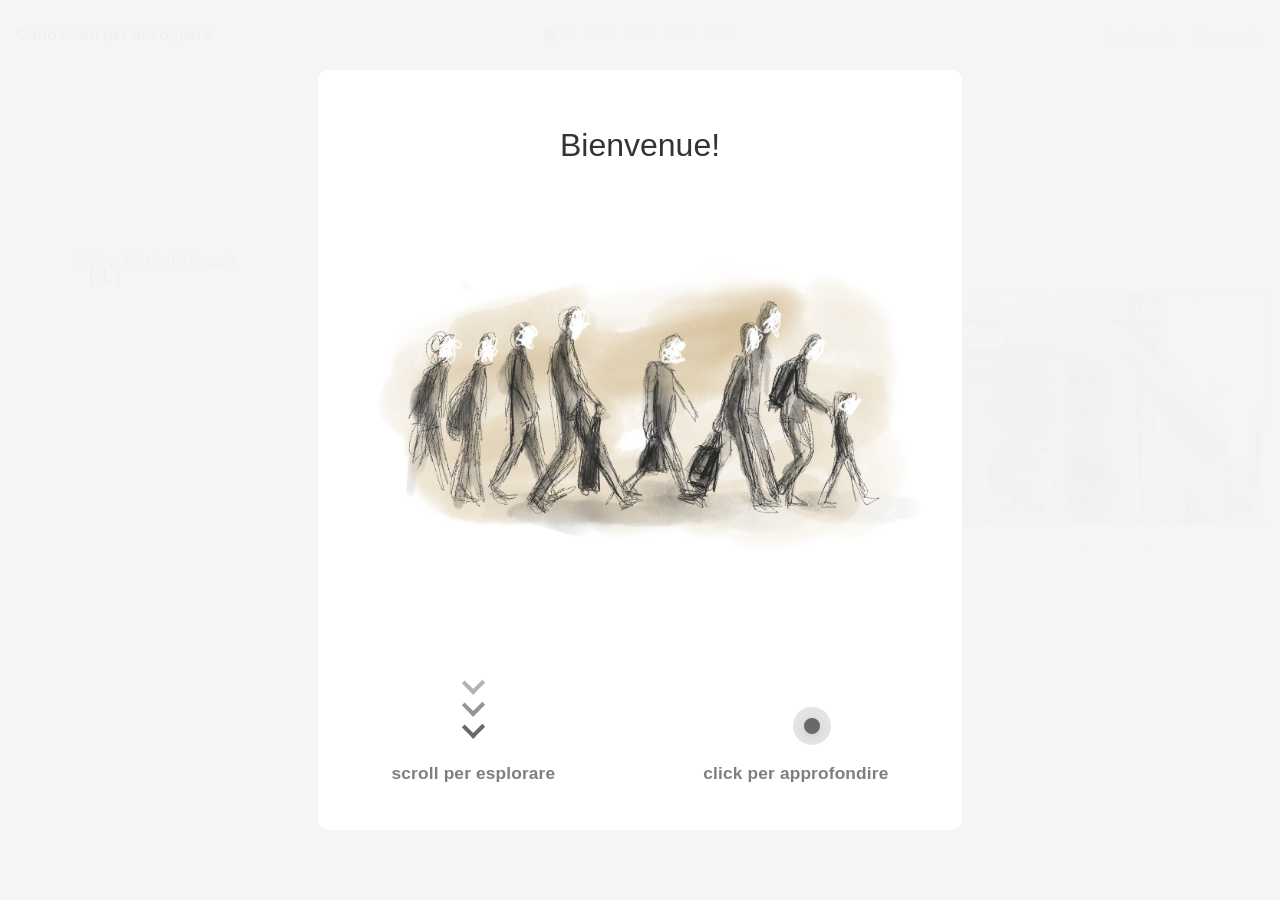
==== commit 1e554cd6: "Primi adattamenti responsive" ====
--- a/index.html
+++ b/index.html
@@ -49,7 +49,7 @@
             </div>
             <div class="navbar-links">
                 <a href="storia.html">In viaggio</a>
-                <a href="about.html">Progetti</a>
+                <a href="about.html">Il progetto</a>
             </div>
         </div>
     </nav>
@@ -65,8 +65,8 @@
                         <img src="images/home/0-intro-a.png" alt="Intro: l'inizio del viaggio" class="img-home img-2-intro">
                         <span class="modal-number2">[ 1 ]</span>
                     </div>
-                    <img src="images/home/0-intro-c.png" alt="Intro: l'inizio del viaggio" class="img-0-intro-b">
-                    <img src="images/home/0-intro-d.png" alt="Intro: l'inizio del viaggio" class="img-0-intro-c">
+                    <img src="images/home/0-intro-c.png" alt="Intro: l'inizio del viaggio" class="img-home img-0-intro-b">
+                    <img src="images/home/0-intro-d.png" alt="Intro: l'inizio del viaggio" class="img-home img-0-intro-c">
                 </div>
             </section>
             <!-- First section: Intro -->
@@ -90,7 +90,7 @@
 
             <section>
                 <div class="parallax-container">
-                      <img src="images/home/4a-stereotipi.png" alt="Stereotipi, pregiudizi e discriminazioni" class="img-4a-stereotipi">
+                      <img src="images/home/4a-stereotipi.png" alt="Stereotipi, pregiudizi e discriminazioni" class="img-home img-4a-stereotipi">
                     <div class="img-label-wrap img-5-stereotipi-wrap">
                         <img src="images/home/5-stereotipi.png" alt="Stereotipi, pregiudizi e discriminazioni" class="img-home img-5-stereotipi" style="transform: scaleY(1.05);">
                         <span class="modal-number5">[ 5 ]</span>
@@ -132,7 +132,7 @@
                         <img src="images/home/9-rotte.png" alt="Rotte migratorie verso l'Italia" class="img-home img-9-rotte">
                         <span class="modal-number5">[ 9 ]</span>
                     </div>
-                 <img src="images/home/9b-rotte.png" alt="Stereotipi, pregiudizi e discriminazioni" class="img-9b-rotte"> </div>
+                 <img src="images/home/9b-rotte.png" alt="Stereotipi, pregiudizi e discriminazioni" class="img-home img-9b-rotte"> </div>
             </section>
 
             <!-- Fifth section: Divisione del mare -->
@@ -153,7 +153,7 @@
                 <div class="parallax-container">
                    
                     <div class="interactive-square square-8" id="square-13">
-                        <span style="display: flex; align-items: center; justify-content: center; height: 100%; font-size: 1em;">[ 13 ]</span>
+                        <span style="display: flex; align-items: center; justify-content: center; height: 100%; font-size: 1em;">[ 11 ]</span>
                     </div>
                     <h1>[ Richiesta asilo e tipologie di protezioni ]</h1>
                 </div>
@@ -164,10 +164,10 @@
             <section>
                 <div class="parallax-container">
                     <div class="interactive-square square-6" id="square-14">
-                        <span style="display: flex; align-items: center; justify-content: center; height: 100%; font-size: 1em;">[ 14 ]</span>
+                        <span style="display: flex; align-items: center; justify-content: center; height: 100%; font-size: 1em;">[ 12 ]</span>
                     </div>
                     <div class="interactive-square square-7" id="square-15">
-                        <span style="display: flex; align-items: center; justify-content: center; height: 100%; font-size: 1em;">[ 15 ]</span>
+                        <span style="display: flex; align-items: center; justify-content: center; height: 100%; font-size: 1em;">[ 13 ]</span>
                     </div>
     
                     <h1>[ Il sistema di accoglienza in Italia ]</h1>
@@ -179,10 +179,10 @@
             <section>
                 <div class="parallax-container">
                     <div class="interactive-square square-9" id="square-16">
-                        <span style="display: flex; align-items: center; justify-content: center; height: 100%; font-size: 1em;">[ 16 ]</span>
+                        <span style="display: flex; align-items: center; justify-content: center; height: 100%; font-size: 1em;">[ 14 ]</span>
                     </div>
                     <div class="interactive-square square-8" id="square-17">
-                        <span style="display: flex; align-items: center; justify-content: center; height: 100%; font-size: 1em;">[ 17 ]</span>
+                        <span style="display: flex; align-items: center; justify-content: center; height: 100%; font-size: 1em;">[ 15 ]</span>
                     </div>
     
                     <h1>[ Professionisti dell'accoglienza ]</h1>
@@ -194,10 +194,10 @@
            <section>
                 <div class="parallax-container">
                     <div class="interactive-square square-6" id="square-18">
-                        <span style="display: flex; align-items: center; justify-content: center; height: 100%; font-size: 1em;">[ 18 ]</span>
+                        <span style="display: flex; align-items: center; justify-content: center; height: 100%; font-size: 1em;">[ 16 ]</span>
                     </div>
                     <div class="interactive-square square-7" id="square-19">
-                        <span style="display: flex; align-items: center; justify-content: center; height: 100%; font-size: 1em;">[ 19 ]</span>
+                        <span style="display: flex; align-items: center; justify-content: center; height: 100%; font-size: 1em;">[ 17 ]</span>
                     </div>
     
                     <h1>[ MSNA ]</h1>
@@ -249,7 +249,7 @@
     </div>
 
  <!-- Quiz Modal (square 2) -->
-    <div id="quizModal" class="quiz-modal">
+    <div id="quizModal" class="quiz-modal" style="display:none;">
         <div class="quiz-content">
             <span class="modal-number-in" id="quiz-modal-number-in">[ 1 ] Prepararsi al viaggio </span>
             <span class="quiz-close">&times;</span>
--- a/style.css
+++ b/style.css
@@ -1,3 +1,175 @@
+.video-modal .video-content {
+    position: absolute;
+    top: 0;
+    left: 0;
+    width: 100vw;
+    height: 100vh;
+    display: flex;
+    flex-direction: column;
+    align-items: center;
+    justify-content: center;
+    background: transparent;
+    box-sizing: border-box;
+}
+
+ .video-modal video,
+ .video-content video,
+ #bagagli-video,
+ #stereotipi-video {
+    width: auto;
+    height: 70vh;
+    max-height: 70vh;
+    max-width: 100vw;
+    object-fit: contain;
+    display: block;
+    margin: 0 auto;
+    position: relative;
+    z-index: 2;
+}
+
+.video-header-overlay {
+    position: absolute;
+    top: 50%;
+    left: 50%;
+    transform: translate(-50%, -50%);
+    width: auto;
+    height: 70vh;
+    max-height: 70vh;
+    max-width: 100vw;
+    z-index: 3;
+    pointer-events: none;
+    background: none;
+}
+
+.video-modal .video-content {
+    display: flex;
+    flex-direction: column;
+    align-items: center;
+    justify-content: center;
+    height: 100%;
+    min-height: 0;
+    min-width: 0;
+}
+
+
+
+.island-modal, .quiz-modal, .stereotipi-modal, .passaporto-modal, .vertical-modal, .testimonianze-modal {
+    position: fixed !important;
+    inset: 0 !important;
+    width: 100vw !important;
+    height: 100dvh !important;
+    max-height: 100dvh !important;
+    margin: 0 !important;
+    padding: 0 !important;
+    z-index: 1000;
+    box-sizing: border-box;
+    overflow-y: auto !important;
+    overflow-x: hidden !important;
+}
+/* Modal responsive in altezza */
+@media (max-height: 900px) {
+    .island-modal, .quiz-modal, .stereotipi-modal, .passaporto-modal, .vertical-modal, .testimonianze-modal {
+        max-height: 100dvh;
+        height: 100dvh;
+        overflow-y: auto;
+    }
+    .island-content, .quiz-content,  .stereotipi-content, .passaporto-content, .vertical-content, .testimonianze-content {
+        max-height: 96vh;
+        height: auto;
+        overflow-y: auto;
+    }
+}
+@media (max-height: 700px) {
+    .island-modal, .quiz-modal,  .stereotipi-modal, .passaporto-modal, .vertical-modal, .testimonianze-modal {
+        max-height: 100dvh;
+        height: 100dvh;
+        overflow-y: auto;
+    }
+    .island-content, .quiz-content,  .stereotipi-content, .passaporto-content, .vertical-content, .testimonianze-content {
+        max-height: 98vh;
+        height: auto;
+        overflow-y: auto;
+    }
+}
+/* Navbar responsive centrata e adattiva */
+.navbar {
+    width: 100vw;
+    min-width: 0;
+    box-sizing: border-box;
+}
+.navbar-content {
+    max-width: 1200px;
+    margin: 0 auto;
+    display: flex;
+    align-items: center;
+    justify-content: space-between;
+    padding: 0 2vw;
+    width: 100%;
+    min-width: 0;
+    box-sizing: border-box;
+}
+.navbar-links {
+    display: flex;
+    gap: 1.5vw;
+}
+.navbar-dots {
+    display: flex;
+    gap: 0.7vw;
+}
+@media (max-width: 900px) {
+    .navbar-content {
+        max-width: 98vw;
+        padding: 0 1vw;
+    }
+    .navbar-links {
+        gap: 2vw;
+    }
+    .navbar-dots {
+        gap: 1vw;
+    }
+}
+@media (max-width: 600px) {
+    .navbar-content {
+        max-width: 100vw;
+        padding: 0 0.5vw;
+    }
+    .navbar-links {
+        gap: 3vw;
+    }
+    .navbar-dots {
+        gap: 1.5vw;
+    }
+    .navbar-logo {
+        font-size: 1em;
+    }
+}
+/* Centra orizzontalmente la wrap stereotipi */
+.img-4-stereotipi-wrap {
+    margin-left: auto;
+    margin-right: auto;
+    display: block;
+    width: fit-content;
+    max-width: 100%;
+}
+/* Responsive clickable-center per proporzioni con img-home */
+@media (max-height: 900px) {
+    .img-4-stereotipi-wrap .clickable-center {
+        transform: scale(0.85);
+        max-height: 60vh;
+        left: 50%;
+        top: 50%;
+        transform: translate(-50%, -50%) scale(0.85);
+    }
+}
+@media (max-height: 700px) {
+    .img-4-stereotipi-wrap .clickable-center {
+        transform: scale(0.7);
+        max-height: 40vh;
+        left: 50%;
+        top: 50%;
+        transform: translate(-50%, -50%) scale(0.7);
+    }
+}
 .modal16-story-view {
     width: 100%;
     max-width: 100%;
@@ -69,6 +241,48 @@
     display: block;
     border-radius: 0;
     object-fit: contain;
+}
+/* RESPONSIVITÀ ALTEZZA FINESTRA */
+@media (max-height: 900px) {
+    .img-label-wrap .img-home,
+    .img-home{
+        transform: scale(0.9);
+        max-height: 70vh;
+        object-fit: contain;
+    }
+    .modal-number,
+    .modal-number1,
+    .modal-number2,
+    .modal-number4,
+    .modal-number5,
+    .modal-number10 {
+        font-size: 1em;
+        margin-top: 0.5em;
+        padding-left: 0.5em;
+        position: static;
+        z-index: 100;
+        background: rgba(255,255,255,0.7);
+        border-radius: 6px;
+        display: inline-block;
+    }
+}
+
+@media (max-height: 700px) {
+    .img-label-wrap .img-home,
+    .img-home {
+        transform: scale(0.8);
+        max-height: 60vh;
+    }
+    .modal-number,
+    .modal-number1,
+    .modal-number2,
+    .modal-number4,
+    .modal-number5,
+    .modal-number10 {
+        font-size: 0.95em;
+        margin-top: 0.2em;
+        padding-left: 0.2em;
+    }
 }
 /* Header switch per testimonianze: scritta/indietro */
 .testimonianze-header-switch {
@@ -645,7 +859,7 @@
     min-height: 420px;
 }
 .timeline-arrow {
-    background: #e3f2fd;
+    
     border: none;
     border-radius: 50%;
     width: 38px;
@@ -654,11 +868,11 @@
     color: #33758C;
     margin: 6px 0;
     cursor: pointer;
-    transition: background 0.2s, color 0.2s;
-    box-shadow: 0 1px 4px rgba(51,117,140,0.08);
+    
+    
 }
 .timeline-arrow:active, .timeline-arrow:focus {
-    background: #b7e0e5;
+    
     outline: none;
 }
 .timeline-steps {
@@ -679,20 +893,20 @@
 .timeline-step .timeline-dot {
     width: 18px;
     height: 18px;
-    background: #b7e0e5;
+    background: #f4f4f4;
     border-radius: 50%;
-    border: 3px solid #33758C;
+    border: 1px solid #33758C;
     margin: 0 18px 0 0;
     position: relative;
     z-index: 2;
     transition: background 0.2s, border 0.2s;
 }
 .timeline-step.active .timeline-dot {
-    background: #33758C;
-    border: 3px solid #4a9cae;
+    background: #629cb0;
+    border: 1px solid #333;
 }
 .timeline-step .timeline-label {
-    font-weight: 600;
+    font-weight: 400;
     color: #33758C;
     font-size: 1.08em;
     margin-top: 0;
@@ -707,15 +921,17 @@
 }
 .timeline-step.active .timeline-label {
     color: #20404a;
+    font-weight: 600;
 }
 .timeline-step .timeline-content {
-    background: #f8f6f1;
-    border-radius: 12px;
+    
+    border-radius: 8px;
+     border: 1px solid #cacaca;
     margin: 10px 0 10px 0;
-    padding: 16px 18px 12px 18px;
-    color: #20404a;
+    padding: 15px 18px 15px 18px;
+    color: #6c6c6c;
     font-size: 1em;
-    box-shadow: 0 1px 6px rgba(51,117,140,0.07);
+    
     width: 340px;
     min-width: 340px;
     max-width: 340px;
@@ -1600,20 +1816,7 @@
     z-index: 1002;
 }
 
-.video-content {
-    position: absolute;
-    top: 50%;
-    left: 50%;
-    transform: translate(-50%, -50%);
-    width: 95%;
-    max-width: 1200px;
-}
-
-.video-content video {
-    width: 100%;
-    height: auto;
-    display: block;
-}
+
 
 .video-header-overlay {
     position: absolute;
@@ -2034,6 +2237,19 @@
 .quiz-modal {
     z-index: 1001;
     animation: fadeIn 0.3s ease;
+    position: fixed;
+    inset: 0;
+    width: 100vw;
+    height: 100dvh;
+    min-height: 100dvh;
+    max-height: 100dvh;
+    margin: 0;
+    padding: 0;
+    box-sizing: border-box;
+    overflow: hidden;
+    display: flex;
+    align-items: center;
+    justify-content: center;
 }
 
 @keyframes fadeIn {
@@ -2042,17 +2258,27 @@
 }
 
 .quiz-content {
-    background-color: #f4f4f4;
-    margin: 10% auto;
-    padding: 40px;
-    width: 100%;
-    max-width: 500px;
-    min-height: 450px;
-    border-radius: 10px;
-    animation: slideIn 0.3s ease;
-    text-align: center;
-    position: relative;
-    overflow: scroll;
+        background-color: #f4f4f4;
+        margin: 10% auto;
+        padding: 40px;
+        width: 100%;
+        max-width: 500px;
+        min-height: 450px;
+        border-radius: 10px;
+        animation: slideIn 0.3s ease;
+        text-align: center;
+        position: relative;
+        overflow: scroll;
+}
+
+@media (max-height: 700px) {
+    .quiz-content {
+        max-height: 90vh;
+        min-height: 0;
+        overflow-y: auto;
+        overflow-x: hidden;
+        margin: 0 auto !important;
+    }
 }
 
 @keyframes slideIn {
@@ -2393,31 +2619,33 @@
 }
 
 .island-content,
-.stereotipi-content, .testimonianze-content {
-  background-color: #f4f4f4;
-  margin: 5% auto;
-  padding: 40px;
-  width: 100%;
-  max-width: 1000px;
-  min-height: 500px;
-  max-height: 75vh;
-  border-radius: 10px;
-  text-align: center;
-  position: relative;
-  overflow: scroll;
+    .stereotipi-content, .testimonianze-content {
+    background-color: #f4f4f4;
+    margin: 8vh auto;
+    padding: 40px;
+    width: 100%;
+    max-width: 1000px;
+    min-height: 0;
+    max-height: 96vh;
+    border-radius: 10px;
+    text-align: center;
+    position: relative;
+    overflow-y: auto;
+    overflow-x: hidden;
 }
 .vertical-content {
-  background-color: #f4f4f4;
-  margin: 5% auto;
-  padding: 40px;
-  width: 100%;
-  max-width: 900px;
-  min-height: 500px;
-  max-height: 75vh;
-  border-radius: 10px;
-  text-align: center;
-  position: relative;
-  overflow: scroll;
+    background-color: #f4f4f4;
+    margin: 8vh auto;
+    padding: 40px;
+    width: 100%;
+    max-width: 900px;
+    min-height: 0;
+    max-height: 96vh;
+    border-radius: 10px;
+    text-align: center;
+    position: relative;
+    overflow-y: auto;
+    overflow-x: hidden;
 }
 
 .island-content h2 {
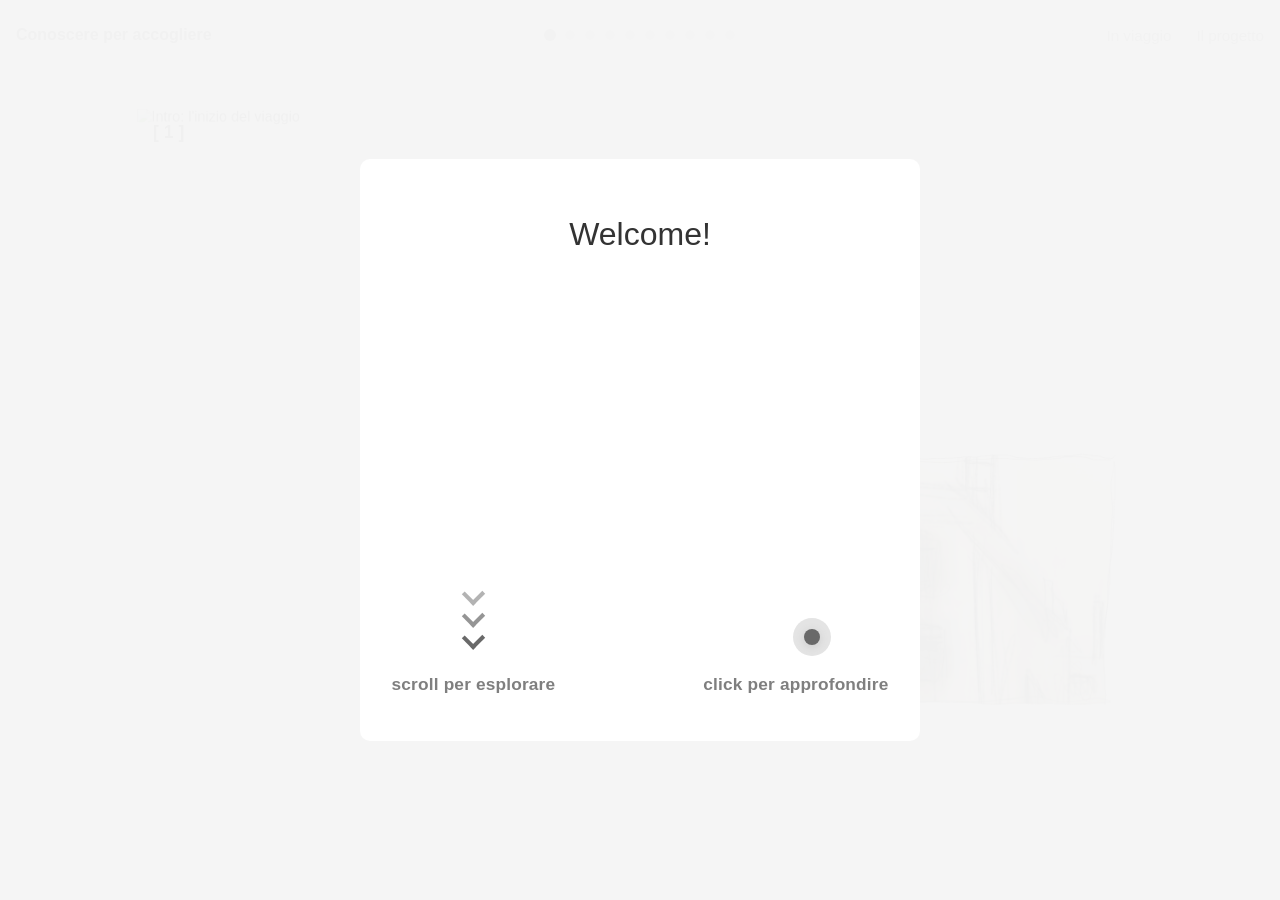
==== commit 8f6b2db2: "aggiornamento illustrazioni home" ====
--- a/index.html
+++ b/index.html
@@ -13,7 +13,7 @@
     <div id="onboarding-overlay" class="onboarding-overlay">
         <div class="onboarding-content">
             <h2 id="onboarding-welcome" class="onboarding-welcome">Benvenuto!</h2>
-            <img src="images/home/4-stereotipi.png" alt="Benvenuto" style="display:block; margin: 0; max-width: 580px; width: 100%; height: auto; opacity: 0.85;">
+            <video src="images/home/9-rotte.mp4" alt="Benvenuto" style="display:block; margin: 0; max-width: 500px; width: 100%; height: auto; opacity: 0.85;" autoplay muted loop></video>
             <div class="onboarding-row">
                 <div class="onboarding-col onboarding-col-arrows">
                     <div class="onboarding-arrows">
@@ -65,8 +65,7 @@
                         <img src="images/home/0-intro-a.png" alt="Intro: l'inizio del viaggio" class="img-home img-2-intro">
                         <span class="modal-number2">[ 1 ]</span>
                     </div>
-                    <img src="images/home/0-intro-c.png" alt="Intro: l'inizio del viaggio" class="img-home img-0-intro-b">
-                    <img src="images/home/0-intro-d.png" alt="Intro: l'inizio del viaggio" class="img-home img-0-intro-c">
+                   <img src="images/home/0-intro-d.png" alt="Intro: l'inizio del viaggio" class="img-home img-0-intro-c">
                 </div>
             </section>
             <!-- First section: Intro -->
@@ -90,14 +89,13 @@
 
             <section>
                 <div class="parallax-container">
-                      <img src="images/home/4a-stereotipi.png" alt="Stereotipi, pregiudizi e discriminazioni" class="img-home img-4a-stereotipi">
-                    <div class="img-label-wrap img-5-stereotipi-wrap">
+                      <div class="img-label-wrap img-5-stereotipi-wrap">
                         <img src="images/home/5-stereotipi.png" alt="Stereotipi, pregiudizi e discriminazioni" class="img-home img-5-stereotipi" style="transform: scaleY(1.05);">
                         <span class="modal-number5">[ 5 ]</span>
                     </div>
                     <div class="img-label-wrap img-4-stereotipi-wrap">
                         <div class="clickable-center" tabindex="0" aria-label="Apri stereotipi"></div>
-                        <img src="images/home/4-stereotipi.png" alt="Stereotipi, pregiudizi e discriminazioni" class="img-home img-4-stereotipi">
+                        <video src="images/home/4-stereotipi.mp4" alt="Stereotipi, pregiudizi e discriminazioni" class="img-home img-4-stereotipi" autoplay muted loop></video>
                         <span class="modal-number4">[ 4 ]</span>
                     </div>
                     
@@ -125,11 +123,11 @@
                 
                     <div class="parallax-container">
                     <div class="img-label-wrap img-8-rotte-wrap" id="square-8">
-                        <img src="images/home/8-rotte.png" alt="Rotte migratorie verso l'Italia" class="img-home img-8-rotte">
+                        <video src="images/home/8-rotte.mp4" alt="Rotte migratorie verso l'Italia" class="img-home img-8-rotte" autoplay muted loop style="transform: scaleX(-1);"></video>
                         <span class="modal-number5">[ 8 ]</span>
                     </div>
                     <div class="img-label-wrap img-9-rotte-wrap" id="square-9">
-                        <img src="images/home/9-rotte.png" alt="Rotte migratorie verso l'Italia" class="img-home img-9-rotte">
+                        <video src="images/home/9-rotte.mp4" alt="Rotte migratorie verso l'Italia" class="img-home img-9-rotte" autoplay muted loop></video>
                         <span class="modal-number5">[ 9 ]</span>
                     </div>
                  <img src="images/home/9b-rotte.png" alt="Stereotipi, pregiudizi e discriminazioni" class="img-home img-9b-rotte"> </div>
@@ -141,7 +139,7 @@
                 <div class="parallax-container">
                                     <div class="img-label-wrap img-10-mare-wrap">
                                                 <div class="clickable-center" id="mare-center-overlay" tabindex="0" aria-label="Apri divisione mare"></div>
-                                                <img src="images/home/10-mare.png" alt="Divisione del mare e zone SAR" class="img-home img-10-mare">
+                                                <video src="images/home/10-mare.mp4" alt="Divisione del mare e zone SAR" class="img-home img-10-mare" autoplay muted loop></video>
                                                 <span class="modal-number10">[ 10 ]</span>
                                         </div>
                 </div>
@@ -151,11 +149,14 @@
 
              <section>
                 <div class="parallax-container">
-                   
-                    <div class="interactive-square square-8" id="square-13">
-                        <span style="display: flex; align-items: center; justify-content: center; height: 100%; font-size: 1em;">[ 11 ]</span>
-                    </div>
-                    <h1>[ Richiesta asilo e tipologie di protezioni ]</h1>
+                    <img src="images/home/11-arrivo.png" alt="Intro: l'inizio del viaggio" class="img-home img-11">
+                    <img src="images/home/11b-arrivo.png" alt="Intro: l'inizio del viaggio" class="img-home img-11b">
+                
+                     <div class="img-label-wrap img-11-wrap" id="square-13">
+                        <img src="images/home/11c-arrivo.png" alt="Rotte migratorie verso l'Italia" class="img-home img-9-rotte">
+                        <span class="modal-number5">[ 11 ]</span>
+                    </div>
+                    
                 </div>
             </section>
             
@@ -163,14 +164,16 @@
 
             <section>
                 <div class="parallax-container">
-                    <div class="interactive-square square-6" id="square-14">
-                        <span style="display: flex; align-items: center; justify-content: center; height: 100%; font-size: 1em;">[ 12 ]</span>
-                    </div>
-                    <div class="interactive-square square-7" id="square-15">
-                        <span style="display: flex; align-items: center; justify-content: center; height: 100%; font-size: 1em;">[ 13 ]</span>
-                    </div>
-    
-                    <h1>[ Il sistema di accoglienza in Italia ]</h1>
+
+                    
+                     <div class="img-label-wrap img-12-wrap" id="square-14">
+                        <img src="images/home/12-sistema.png" alt="Rotte migratorie verso l'Italia" class="img-home img-9-rotte">
+                        <span class="modal-number5">[ 12 ]</span>
+                    </div>
+                    <div class="img-label-wrap img-13-wrap" id="square-15">
+                        <img src="images/home/13-sistema.png" alt="Rotte migratorie verso l'Italia" class="img-home img-9-rotte">
+                        <span class="modal-number5">[ 13 ]</span>
+                    </div>
                 </div>
             </section>
 
@@ -178,14 +181,19 @@
 
             <section>
                 <div class="parallax-container">
-                    <div class="interactive-square square-9" id="square-16">
-                        <span style="display: flex; align-items: center; justify-content: center; height: 100%; font-size: 1em;">[ 14 ]</span>
-                    </div>
-                    <div class="interactive-square square-8" id="square-17">
-                        <span style="display: flex; align-items: center; justify-content: center; height: 100%; font-size: 1em;">[ 15 ]</span>
+
+                    
+                 <img src="images/home/14-professionisti.png" alt="Stereotipi, pregiudizi e discriminazioni" class="img-home img-14"> 
+            
+                     <div class="img-label-wrap img-15-wrap" id="square-16">
+                        <video src="images/home/15-professionisti.mp4" alt="Rotte migratorie verso l'Italia" class="img-home img-9-rotte" autoplay muted loop></video>
+                        <span class="modal-number5">[ 14 ]</span>
+                    </div>
+                    <div id="square-17">
+                       
                     </div>
     
-                    <h1>[ Professionisti dell'accoglienza ]</h1>
+                    
                 </div>
             </section>
 
@@ -193,14 +201,16 @@
 
            <section>
                 <div class="parallax-container">
-                    <div class="interactive-square square-6" id="square-18">
-                        <span style="display: flex; align-items: center; justify-content: center; height: 100%; font-size: 1em;">[ 16 ]</span>
-                    </div>
-                    <div class="interactive-square square-7" id="square-19">
-                        <span style="display: flex; align-items: center; justify-content: center; height: 100%; font-size: 1em;">[ 17 ]</span>
+                   <div class="img-label-wrap img-16-wrap" id="square-18">
+                        <img src="images/home/16-msna.png" alt="Rotte migratorie verso l'Italia" class="img-home img-9-rotte">
+                        <span class="modal-number5">[ 15 ]</span>
+                    </div>
+                    <div class="img-label-wrap img-17-wrap" id="square-19">
+                        <img src="images/home/17-msna.png" alt="Rotte migratorie verso l'Italia" class="img-home img-9-rotte">
+                        <span class="modal-number16">[ 16 ]</span>
                     </div>
     
-                    <h1>[ MSNA ]</h1>
+                    
                 </div>
             </section>
             
@@ -820,7 +830,7 @@
                     </div>
                 </div>
                 <div id="modal16-btn-row" style="display: flex; flex-direction: row; gap: 60px; justify-content: center; align-items: center; margin-bottom: 0px;">
-                    <button id="modal16-stories-btn" class="stereotipi-btn stereotipi-link" style="margin: 0;">Leggi le storie</button>
+                    <button id="modal16-stories-btn" class="stereotipi-btn stereotipi-link" style="margin: 0;">Équipe al lavoro</button>
                     <a href="storia.html#section-7" class="stereotipi-btn stereotipi-link" style="margin: 0;">Scopri di più</a>
                 </div>
                 <div id="modal16-stories-screen" style="display:none; flex-direction:column; align-items:center; justify-content:center; min-height:180px; margin-top:18px;">
--- a/style.css
+++ b/style.css
@@ -1,3 +1,22 @@
+.gallery-modal-close,
+#gallery-modal-close {
+    position: absolute;
+    top: 12px;
+    right: 25px;
+    font-size: 2em;
+    color: #888;
+    cursor: pointer;
+    z-index: 1009;
+    font-weight: 300;
+    transition: color 0.2s;
+    background: none;
+    border: none;
+    outline: none;
+}
+
+#gallery-modal-close:hover {
+    color: #222;
+}
 .video-modal .video-content {
     position: absolute;
     top: 0;
@@ -142,14 +161,7 @@
     .navbar-logo {
         font-size: 1em;
     }
-}
-/* Centra orizzontalmente la wrap stereotipi */
-.img-4-stereotipi-wrap {
-    margin-left: auto;
-    margin-right: auto;
-    display: block;
-    width: fit-content;
-    max-width: 100%;
+
 }
 /* Responsive clickable-center per proporzioni con img-home */
 @media (max-height: 900px) {
@@ -561,6 +573,15 @@
     text-align: left;
     padding-left: 10px;
 }
+.modal-number16 {
+    margin-top: 8px;
+    font-size: 1.1em;
+    font-weight: 700;
+    color: #000000;
+    text-align: left;
+    margin-right: 100px;
+    margin-left:auto;
+}
 .modal-number10 {
     margin-top: -48px;
     font-size: 1.1em;
@@ -624,9 +645,9 @@
 
 /* Posizionamento personalizzato delle immagini */
 .img-0-intro-wrap {
-    left: 5%;
-    top: 28%;
-    width: 33%;
+    left: 10%;
+    top: 12%;
+    width: 58%;
     z-index: 90;
 }
 .img-0-intro-b {
@@ -636,10 +657,10 @@
     z-index: 2;
 }
 .img-0-intro-c {
-    left: 69%;
-    top: 28%;
-    width: 33%;
-    z-index: 1;
+    left: 55%;
+    top: 46%;
+    width: 35%;
+    z-index: 91;
 }
 .img-1-intro-wrap {
     max-width: 36%;
@@ -667,6 +688,22 @@
     z-index: 1;
     pointer-events: none;
 }
+.img-11 {
+    position: absolute;
+    top: 54%;
+   left : 5%;;
+    width: 33vw;
+    z-index: 1;
+    pointer-events: none;
+}
+.img-11b {
+    position: absolute;
+    top: 13%;
+   left : 5%;;
+    width: 33vw;
+    z-index: 1;
+    pointer-events: none;
+}
 .img-4a-stereotipi {
     left: 0%;
     top: 54%;
@@ -676,7 +713,7 @@
 .img-4-stereotipi-wrap {
     max-width: 74vw;
     top: 0%;
-    left: 7%;
+    left: 0%;
     z-index: 3;
     position: relative;
 }
@@ -728,6 +765,54 @@
     top: 15%;
     max-width: 42vw;
     cursor: pointer;
+}
+.img-11-wrap {
+    left: 48%;
+    top: 15%;
+    max-width: 42vw;
+    cursor: pointer;
+}
+.img-12-wrap {
+    left: 2%;
+    top: 15%;
+    max-width: 34vw;
+    cursor: pointer;
+}
+.img-13-wrap {
+    right: 2%;
+   bottom: 15%;
+    max-width: 52vw;
+    cursor: pointer;
+}
+.img-14-wrap {
+   left: 2%;
+   bottom: 15%;
+    max-width: 22vw;
+    cursor: pointer;
+}
+.img-15-wrap {
+   left: 53%;
+   top: 25%;
+    max-width: 40vw;
+    cursor: pointer;
+}
+.img-16-wrap {
+   left: 6%;
+   bottom:6%;
+    max-width: 65vw;
+    cursor: pointer;
+}
+.img-17-wrap {
+   right: 6%;
+   top:10%;
+    max-width: 45vw;
+    cursor: pointer;
+}
+.img-14 {
+    left: 4%;
+    top: 16%;
+   width: 42vw;
+    z-index: 80;
 }
 .img-9b-rotte {
     left: 74%;
@@ -3436,3 +3521,46 @@
     color: #222 !important;
     opacity: 1 !important;
 }
+
+   #foto-slideshow:hover #foto-slideshow-controls {
+                            opacity: 1 !important;
+                            pointer-events: auto !important;
+                        }
+                        #foto-slideshow:hover #foto-slideshow-gradient {
+                            opacity: 1 !important;
+                        }
+
+.maschere-gallery-grid {
+        display: grid;
+        grid-template-columns: repeat(4, 1fr);
+        grid-template-rows: repeat(2, auto);
+        gap: 20px;
+        width: 100%;
+        margin: 32px 0;
+        align-items: start;
+    }
+    .maschere-gallery-grid img {
+        width: 100%;
+        height: auto;
+        aspect-ratio: auto;
+        object-fit: contain;
+        border-radius: 12px;
+        display: block;
+        background: #f7f7f7;
+        max-height: 420px;
+    }
+    .maschere-gallery-grid .main-img {
+        grid-row: 1 / span 2;
+        grid-column: 1 / span 2;
+        max-height: 100%;
+    }
+    @media (max-width: 700px) {
+        .maschere-gallery-grid {
+            grid-template-columns: 1fr 1fr;
+            grid-template-rows: repeat(5, auto);
+        }
+        .maschere-gallery-grid .main-img {
+            grid-row: 1 / span 2;
+            grid-column: 1 / span 2;
+        }
+    }
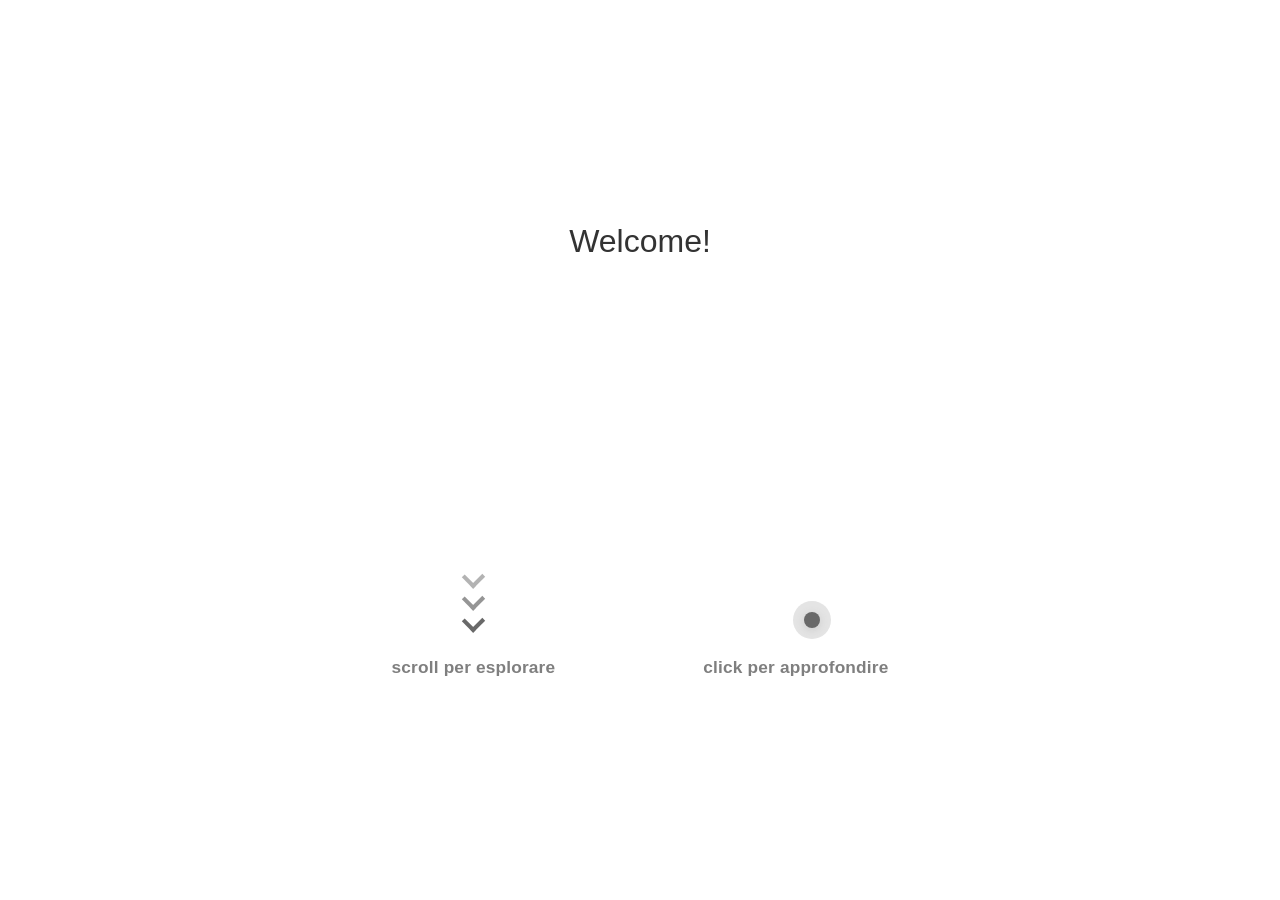
==== commit aff19305: "aggiornamenti grafica e testi" ====
--- a/index.html
+++ b/index.html
@@ -34,7 +34,10 @@
     <!-- Fixed Navbar -->
     <nav class="navbar">
         <div class="navbar-content">
-            <div class="navbar-logo" id="navbar-logo">Conoscere per accogliere</div>
+            <div class="navbar-logo" id="navbar-logo">
+                <img src="images/CCB-logo2.webp" alt="Logo CCB" style="height:32px; vertical-align:middle; margin-right:8px;">
+                Conoscere per accogliere
+            </div>
             <div class="navbar-dots">
                 <span class="dot active" data-section="0"></span>
                 <span class="dot" data-section="1"></span>
@@ -49,7 +52,7 @@
             </div>
             <div class="navbar-links">
                 <a href="storia.html">In viaggio</a>
-                <a href="about.html">Il progetto</a>
+                <a href="about.html">Progetti</a>
             </div>
         </div>
     </nav>
@@ -96,9 +99,9 @@
                     <div class="img-label-wrap img-4-stereotipi-wrap">
                         <div class="clickable-center" tabindex="0" aria-label="Apri stereotipi"></div>
                         <video src="images/home/4-stereotipi.mp4" alt="Stereotipi, pregiudizi e discriminazioni" class="img-home img-4-stereotipi" autoplay muted loop></video>
-                        <span class="modal-number4">[ 4 ]</span>
-                    </div>
-                    
+                       
+                    </div>
+                     <span class="modal-number4">[ 4 ]</span>
                 </div>
             </section>
 
@@ -149,8 +152,8 @@
 
              <section>
                 <div class="parallax-container">
-                    <img src="images/home/11-arrivo.png" alt="Intro: l'inizio del viaggio" class="img-home img-11">
-                    <img src="images/home/11b-arrivo.png" alt="Intro: l'inizio del viaggio" class="img-home img-11b">
+                    <img src="images/home/11-arrivo.webp" alt="Intro: l'inizio del viaggio" class="img-home img-11">
+                    <img src="images/home/11b-arrivo.webp" alt="Intro: l'inizio del viaggio" class="img-home img-11b">
                 
                      <div class="img-label-wrap img-11-wrap" id="square-13">
                         <img src="images/home/11c-arrivo.png" alt="Rotte migratorie verso l'Italia" class="img-home img-9-rotte">
@@ -367,8 +370,8 @@
             </div>
             <!-- Slide 1 -->
             <div class="stereotipi-slide" data-slide="0">
-                <div id="pregiudizi-slideshow" style="width: 100%; max-width: 800px; margin: auto; display: flex; flex-direction: column; align-items: center;">
-                        <img id="pregiudizi-slideshow-img" src="images/home-slideshows/2.1.webp" alt="Stereotipi, pregiudizi, discriminazioni" style="width: 100%; max-width: 800px; display: block;">
+                <div id="pregiudizi-slideshow" style="width: 100%; max-width: 800px;  margin: auto; display: flex; flex-direction: column; align-items: center;">
+                        <img id="pregiudizi-slideshow-img" src="images/home-slideshows/2.1.webp" alt="Stereotipi, pregiudizi, discriminazioni" style="width: 100%; max-width: 600px; display: block;">
                     </div>
                 <div class="stereotipi-buttons">
                     <button class="stereotipi-btn" id="stereotipi-prova">Mettiti alla prova</button>
@@ -379,13 +382,14 @@
             <!-- Slide 2: Cards sfogliabili -->
             <div class="stereotipi-slide" data-slide="1" style="display: none;">
                                 <h2 class="stereotipi-cards-title">Stereotipi, pregiudizi, discriminazioni: riguardano anche te?</h2>
-                                <div class="stereotipi-audio-instruction" style="margin-bottom: 18px;">
-                                    <div style="display: flex; flex-direction: column; align-items: center; justify-content: center; margin-bottom: 18px;">
-                                        <div style="color: #222; font-size: 1em; font-weight: 500; margin-bottom: 8px; text-align: center;">
-                                            <br>Ascolta l’audio prima di proseguire</div>
-                                        <audio id="stereotipi-audio" src="audio/istruzioni-stereotipi.wav" controls style="width: 320px; margin: 0 auto; background: transparent; border-radius: 0;"></audio>
+                                    <div class="stereotipi-instruction" style="margin-bottom: 18px;">
+                                        <button id="stereotipi-reveal-btn" class="stereotipi-btn" style="margin: 20px auto 18px auto;">Prima di proseguire...</button>
+                                        <div id="stereotipi-reveal-text" style="display:none; color: #666; font-size: 0.92em; font-weight: 400; margin-top: 18px; text-align: left; padding: 24px 32px 0 32px;">
+    Niente moralismo e buonismo, vogliamo che entri in contatto con la parte vera anche se buia, di te.<br><br>
+    Stereotipi, pregiudizi e discriminazioni nascono dalle paure e le paure le abbiamo tutti… solo vedendole possiamo affrontarle e chiederci da dove nascono per poter andare oltre; oltre lo stereotipo, oltre il pregiudizio, oltre la discriminazione.<br><br>
+    Scrivi sul colore più chiaro lo stereotipo, su quello in mezzo il pregiudizio e su quello più scuro la discriminazione che tu provi/agisci sulla tematica riportata in ogni immagine. Alla fine dell’esercizio chiediti da che paura nasce il tutto e informati realmente su quell’argomento, confrontandoti con altre persone se necessario.
+                                        </div>
                                     </div>
-                                </div>
                 <div class="cards-carousel">
                     <button class="carousel-btn" id="carousel-prev">
                         <span class="carousel-arrow carousel-arrow-left"></span>
@@ -950,7 +954,7 @@
                 <div id="msna-monza-slideshow" style="width: 100%; max-width: 600px; margin: 30px auto; display: flex; flex-direction: column; align-items: center;">
                     <img id="msna-monza-img" src="images/dixit/1.webp" alt="Dixit" style="width: 100%; max-width: 400px; display: block; border-radius: 12px; box-shadow: 0 2px 8px #0002;">
                         <div class="stereotipi-buttons" style="text-align: center; margin-top: 24px;">
-                            <a href="about.html" class="stereotipi-btn stereotipi-link">vieni a conoscerci</a>
+                            <a href="about.html" class="stereotipi-btn stereotipi-link">Vieni a conoscerci</a>
                         </div>
                 </div>
             </div>
--- a/style.css
+++ b/style.css
@@ -1,3 +1,137 @@
+.onboarding-overlay {
+    display: flex;
+    align-items: center;
+    justify-content: center;
+    min-height: 100vh;
+    width: 100vw;
+    position: fixed;
+    top: 0;
+    left: 0;
+    z-index: 1000;
+   
+}
+.onboarding-content {
+    max-width: 90vw;
+    max-height: 90vh;
+    width: 100%;
+    height: auto;
+    box-sizing: border-box;
+    display: flex;
+    flex-direction: column;
+    align-items: center;
+    justify-content: center;
+    padding: 24px;
+   
+    
+}
+.onboarding-content video {
+    width: 100%;
+    height: auto;
+    max-width: 100%;
+    max-height: 40vh;
+    margin-bottom: 18px;
+}
+@media (max-width: 700px), (max-height: 500px) {
+    .onboarding-overlay {
+        padding: 8px !important;
+    }
+    .onboarding-content {
+        max-width: 98vw !important;
+        width: 98vw !important;
+        padding: 0px !important;
+        font-size: 0.85em !important;
+    }
+    .onboarding-welcome {
+        font-size: 1.1em !important;
+    }
+    .onboarding-content video {
+        max-width: 220px !important;
+        width: 90vw !important;
+        height: auto !important;
+    }
+    .onboarding-row {
+        flex-direction: row !important;
+        gap: 38px !important;
+    }
+    .onboarding-label {
+        font-size: 0.9em !important;
+    }
+}
+/* Logo piccolo nella navbar */
+.navbar-logo img {
+    height: 22px !important;
+    vertical-align: middle;
+    padding-right: -10px;
+    filter: grayscale(100%);
+}
+@media (max-width: 900px), (max-height: 700px) {
+    .img-3b-intro {
+        width: 20vw !important;
+        min-width: 280px !important;
+        max-width: 30vw !important;
+
+    }
+}
+@media (max-width: 900px), (max-height: 700px) {
+    .img-11b {
+        width: 50vw !important;
+        max-width: 80vw !important;
+        min-width: 160px !important;
+        left: -18vw !important;
+        top: 12% !important;
+        height: auto !important;
+    }
+}
+@media (max-width: 900px), (max-height: 700px) {
+    .img-11 {
+        top: auto !important;
+        bottom: 0 !important;
+        left: 1% !important;
+        width: 40vw !important;
+        max-width: 60vw !important;
+        min-width: 120px !important;
+        height: auto !important;
+    }
+}
+@media (max-width: 900px), (max-height: 700px) {
+    .img-4-stereotipi-wrap .clickable-center:hover ~ .img-home,
+    .img-4-stereotipi-wrap .clickable-center:focus ~ .img-home {
+        transform: scale(1.01) !important;
+    }
+}
+@media (max-width: 900px), (max-height: 700px) {
+    .img-4-stereotipi-wrap > video.img-home {
+        width: 100% !important;
+        height: auto !important;
+        max-width: 98% !important;
+        max-height: 90vh !important;
+        min-width: 0 !important;
+        min-height: 0 !important;
+        object-fit: contain !important;
+        display: block;
+    }
+}
+.img-4-stereotipi-wrap {
+    transition: max-width 0.5s, transform 0.5s;
+}
+
+@media (max-width: 900px), (max-height: 700px) {
+    .img-4-stereotipi-wrap {
+        max-width: 30vw !important;
+        transform: scale(1.02);
+    }
+}
+/* Forza il video dentro .img-10-mare-wrap a riempire il contenitore */
+.img-10-mare-wrap > video.img-home {
+    width: 100% !important;
+    height: 100% !important;
+    max-width: 100% !important;
+    max-height: 100% !important;
+    min-width: 0 !important;
+    min-height: 0 !important;
+    object-fit: contain !important;
+    display: block;
+}
 .gallery-modal-close,
 #gallery-modal-close {
     position: absolute;
@@ -353,7 +487,17 @@
     .img-10-mare-wrap #mare-center-overlay:focus + .img-10-mare {
         transform: scale(1.05) !important;
         opacity: 0.7 !important;
-    }
+        transition: transform 0.6s, opacity 0.6s;
+    }
+
+@media (max-width: 900px), (max-height: 700px) {
+    #mare-center-overlay:hover + .img-10-mare,
+    #mare-center-overlay:focus + .img-10-mare,
+    .img-10-mare-wrap #mare-center-overlay:hover + .img-10-mare,
+    .img-10-mare-wrap #mare-center-overlay:focus + .img-10-mare {
+        transform: scale(1.0001) !important;
+    }
+}
 
 
 /* ONBOARDING */
@@ -378,7 +522,7 @@
     justify-content: center;
     align-items: flex-end;
     gap: 148px;
-    margin: 28px 0 18px 0;
+    margin: 10px 0 28px 0;
 }
 .onboarding-col {
     display: flex;
@@ -470,7 +614,7 @@
 .onboarding-overlay {
     position: fixed;
     top: 0; left: 0; width: 100vw; height: 100vh;
-    background: rgba(245,245,245,0.98);
+    background: #ffffff;
     z-index: 9999;
     display: flex;
     align-items: center;
@@ -478,45 +622,30 @@
     transition: opacity 0.6s;
 }
 .onboarding-content {
-    background: #fff;
-    border-radius: 10px;
     padding: 8px 32px 28px 32px;
     text-align: center;
-    max-width: 940px;
+    max-width: 100%;
     color: #333;
 }
 .onboarding-content h2 {
     font-size: 2em;
-    margin-bottom: 18px;
-    font-weight: 400;
+    margin-bottom: 10px;
+    font-weight: 200;
 }
 .onboarding-welcome {
     display: block;
     min-height: 2.5em;
     height: 2.5em;
     line-height: 2.5em;
-    transition: color 0.3s;
     /* Regola l'altezza se necessario */
 }
 .onboarding-content p {
-    font-size: 1.15em;
+    font-size: 1.1em;
     margin-bottom: 22px;
 }
-.onboarding-btn {
-    background: #33758C;
-    color: #fff;
-    border: none;
-    border-radius: 8px;
-    padding: 10px 28px;
-    font-size: 1.1em;
-    font-weight: 600;
-    cursor: pointer;
-    box-shadow: 0 2px 8px rgba(51,117,140,0.09);
-    transition: background 0.2s;
-}
-.onboarding-btn:hover {
-    background: #7fc1c9;
-}
+
+
+
 
 /* IMMAGINI HOME */
 /* Numero [ n ] sotto l'immagine */
@@ -557,13 +686,17 @@
     z-index: 70;
 }
 .modal-number4 {
-    position: absolute;
-    margin-top: 54%;
+    
     font-size: 1.1em;
     font-weight: 700;
     color: #000000;
     text-align: left;
-    padding-left: 49%;
+    left: 1vw;
+    position: absolute;
+    left: 20%;
+    bottom: 30%;
+    z-index: 99;
+
 }
 .modal-number5 {
     margin-top: 8px;
@@ -583,12 +716,12 @@
     margin-left:auto;
 }
 .modal-number10 {
-    margin-top: -48px;
+    margin-top: -68px;
     font-size: 1.1em;
     font-weight: 700;
     color: #000000;
     text-align: left;
-    padding-left: 200px;
+    padding-left: 20%;
     z-index: 90;
 }
 .modal-number-in {
@@ -682,7 +815,7 @@
 }
 .img-3b-intro {
     position: absolute;
-    top: 54%;
+    bottom: 6%;
     right: 5%;;
     width: 33vw;
     z-index: 1;
@@ -693,14 +826,14 @@
     top: 54%;
    left : 5%;;
     width: 33vw;
-    z-index: 1;
+    z-index: 3;
     pointer-events: none;
 }
 .img-11b {
     position: absolute;
     top: 13%;
-   left : 5%;;
-    width: 33vw;
+   left : -15%;;
+    width: 54vw;
     z-index: 1;
     pointer-events: none;
 }
@@ -712,10 +845,20 @@
 }
 .img-4-stereotipi-wrap {
     max-width: 74vw;
+    height: auto;
     top: 0%;
     left: 0%;
     z-index: 3;
     position: relative;
+    transition: max-width 0.5s, transform 0.5s;
+    display: inline-block;
+}
+
+@media (max-width: 900px), (max-height: 700px) {
+    .img-4-stereotipi-wrap {
+        max-width: 98vw !important;
+        transform: scale(1.1);
+    }
 }
 
 /* Overlay centrale cliccabile per la stereotipi 4 */
@@ -738,8 +881,8 @@
 }
 .img-5-stereotipi-wrap {
     right: 0%;
-    top: 55%;
-    max-width: 33vw;
+    bottom: 10%;
+    max-width: 32vw;
     z-index: 20;
 }
 .img-6-passaporto-wrap {
@@ -821,9 +964,12 @@
     z-index: 80;
 }
 .img-10-mare-wrap {
-    left: 5%;
-    top: 7%;
-    max-width: 80vw;
+    left: 5% !important;
+    top: 7% !important;
+    height: 90vh !important;
+    width: 80vw !important;
+    min-height: 400px !important;
+    min-width: 600px !important;
 }
 
 .modal-note{
@@ -849,14 +995,15 @@
                     font-weight: 400;
                     margin-bottom: 68px;
                     text-align: center;
-                    width: 400px;
-                }
-                .modal16-stories-btns {
-                    display: flex;
-                    flex-direction: column;
-                    gap: 14px;
                     width: 100%;
-                    align-items: center;
+                    height: auto;
+                    max-width: 100vw;
+                    max-height: 80vh;
+                    min-width: 480px;
+                    min-height: 320px;
+                    display: block;
+                    border-radius: 0;
+                    object-fit: contain;
                     margin-bottom: 10px;
                 }
                
@@ -1377,12 +1524,14 @@
     align-items: center;
     justify-content: center;
     margin: 0 auto;
-    width: 90%;
-    min-width: 80px;
-    max-width: 95%;
+    width: 80%;
+    min-width: 60px;
+    max-width: 85%;
     font-size: 1rem;
     font-family: "Open Sans", sans-serif;
     border: none;
+    min-width: 120px;
+    min-height: 80px;
     border-radius: 8px;
     padding: 6px 10px;
     resize: none;
@@ -1392,7 +1541,7 @@
     box-sizing: border-box;
     position: relative;
     z-index: 2;
-    min-height: 2.2em;
+    min-height: 2em;
     margin-top: 8px;
     margin-bottom: 8px;
 }
@@ -1512,21 +1661,27 @@
     display: flex;
     flex-direction: row;
     z-index: 1;
+    min-width: 0;
+    min-height: 0;
 }
 .card-rect {
     flex: 1 1 0;
+    width: 0;
+    min-width: 0;
     height: 100%;
     display: flex;
     align-items: center;
     justify-content: center;
     position: relative;
+    box-sizing: border-box;
 }
 .card-rect-1 { background: #e3f0fa; border-top-left-radius: 12px; border-bottom-left-radius: 12px; }
 .card-rect-1 {
     display: flex;
     align-items: center;
     justify-content: center;
-    flex-direction: column;
+    flex: 1 1 0 !important;
+    width: 100% !important;
 }
 .card-rect-2 { background: #b3d6f2; }
 .card-rect-3 { background: #6fb0e5; }
@@ -1536,7 +1691,8 @@
     z-index: 2;
     margin: 0;
     padding: 0 8px;
-    width: 100%;
+    width: 100% !important;
+    min-width: 0 !important;
     font-size: 1.2rem;
     font-family: "Open Sans", sans-serif;
     text-align: center;
@@ -1841,7 +1997,7 @@
 
 .accordion-body ul {
     font-size: 1.05rem;
-    line-height: 1.2 !important;
+    line-height: 1.8 !important;
     color: #666;
     font-family: "Open Sans", sans-serif;
     margin: 20px 0;
